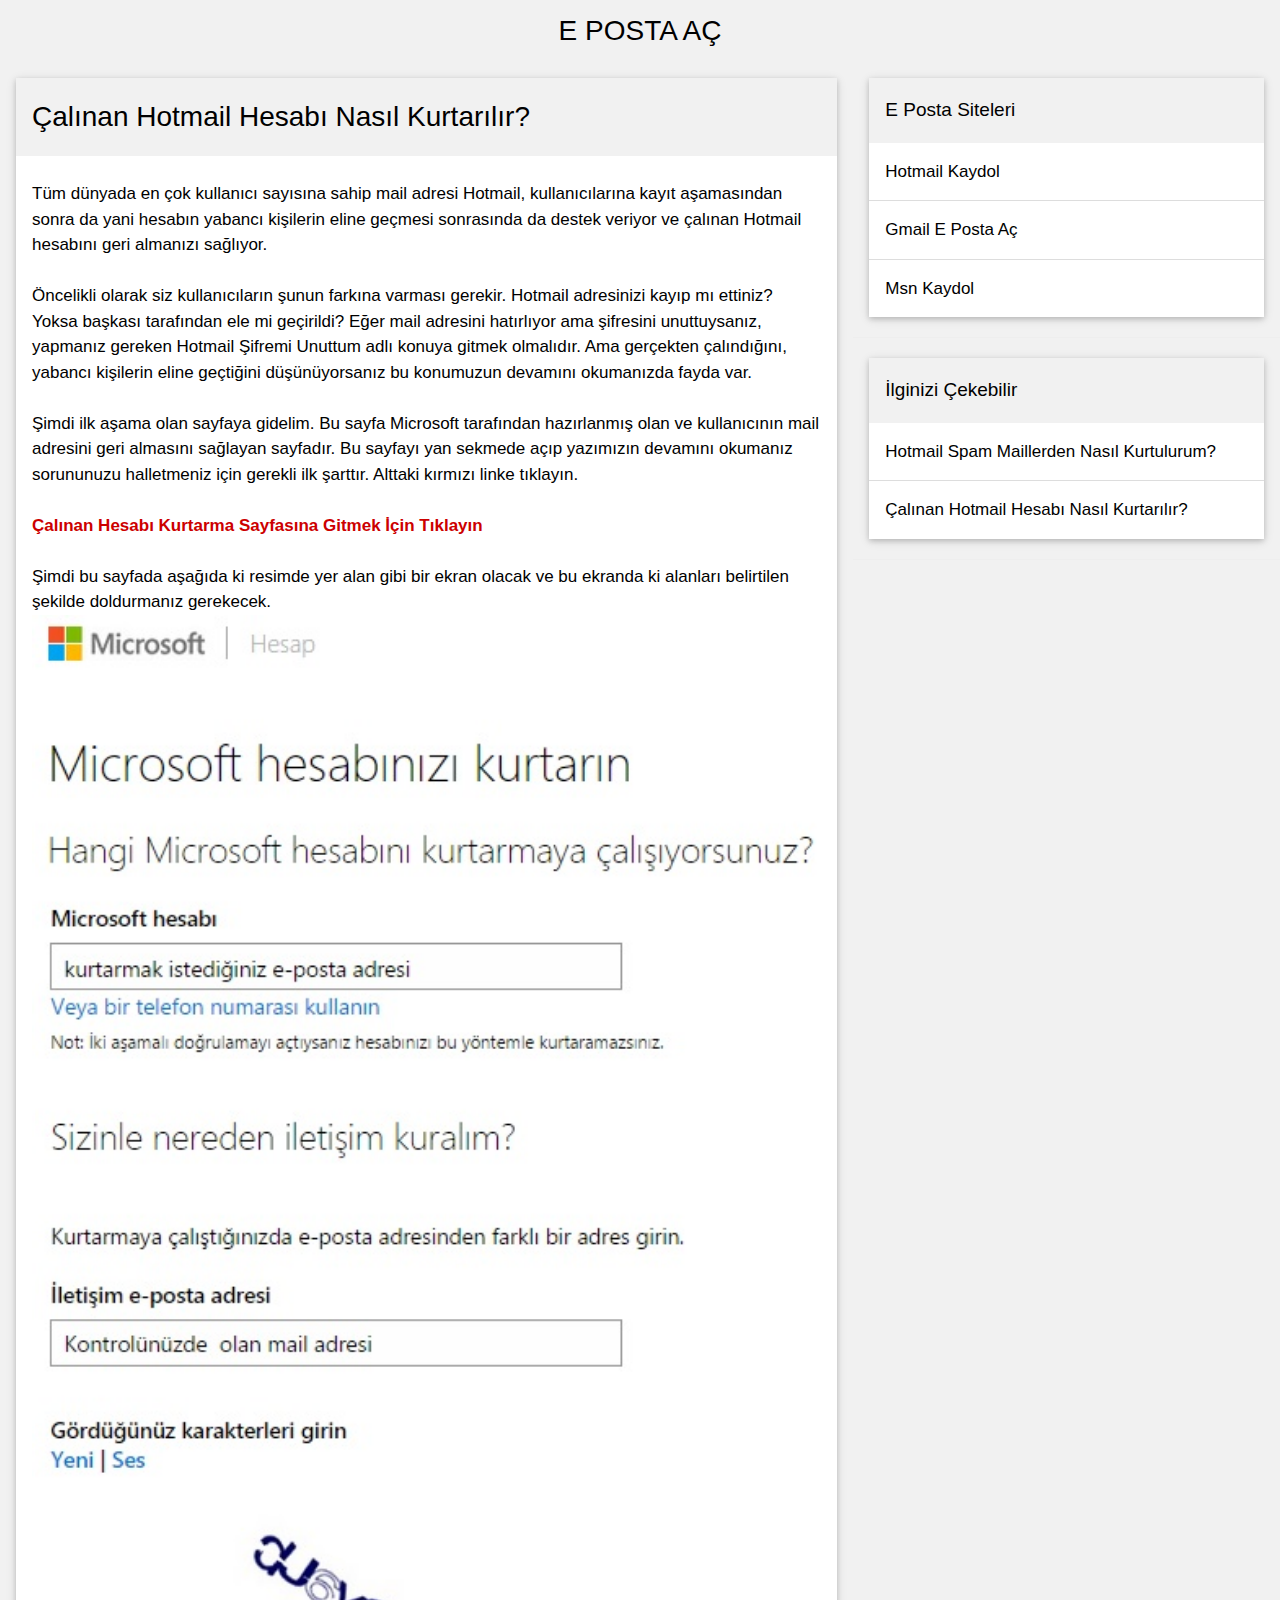
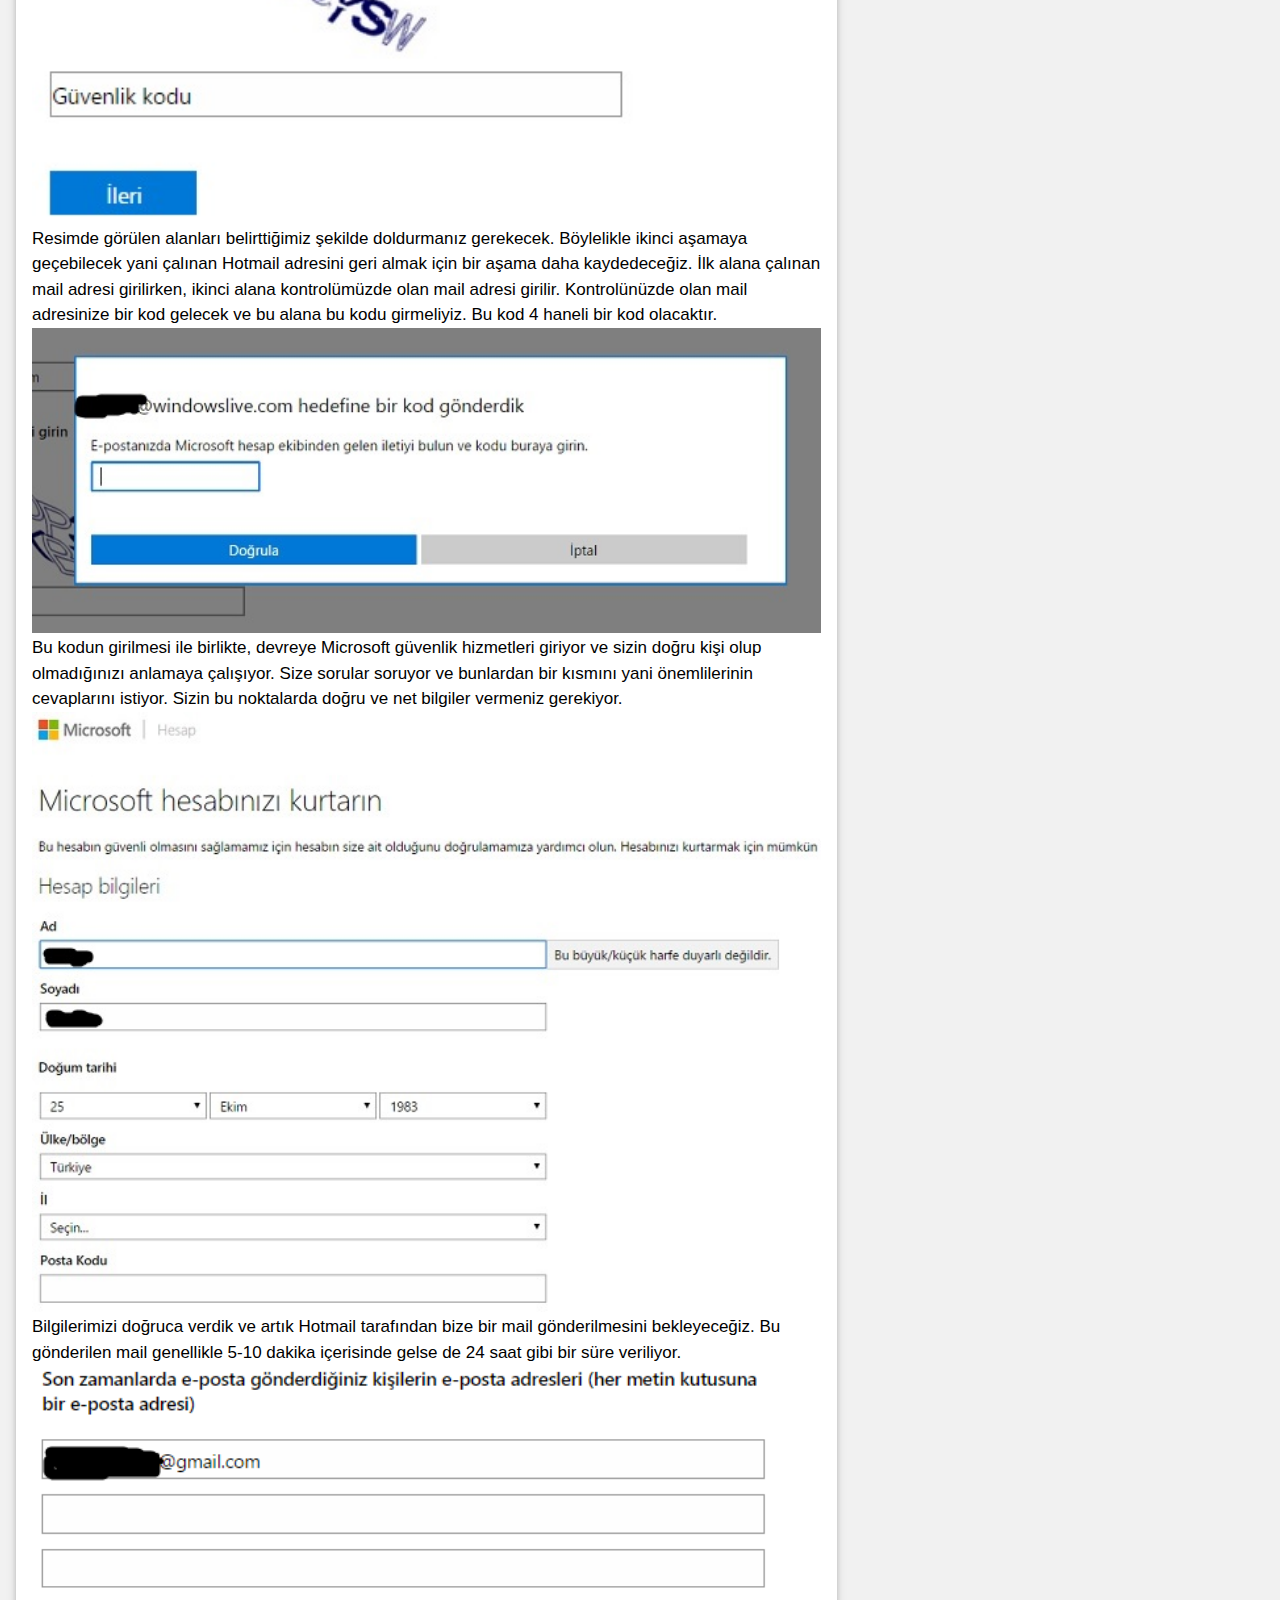
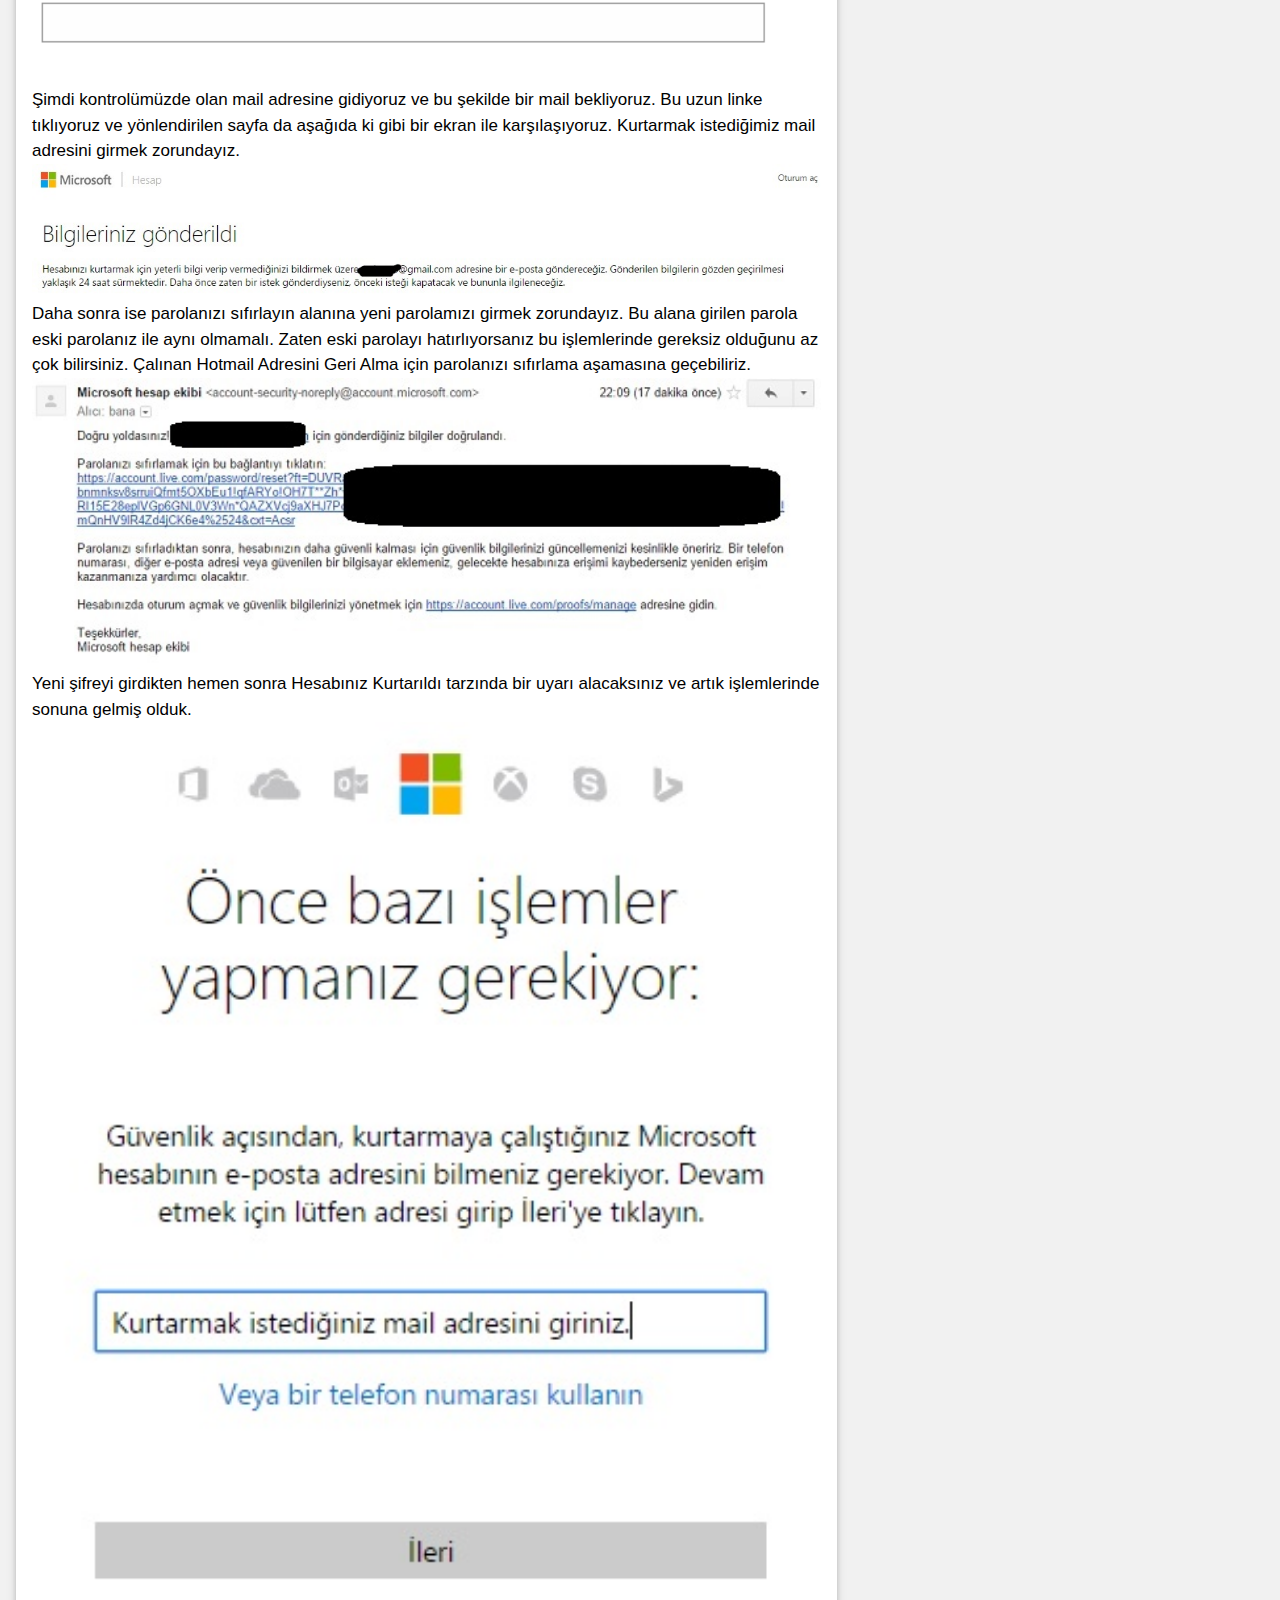
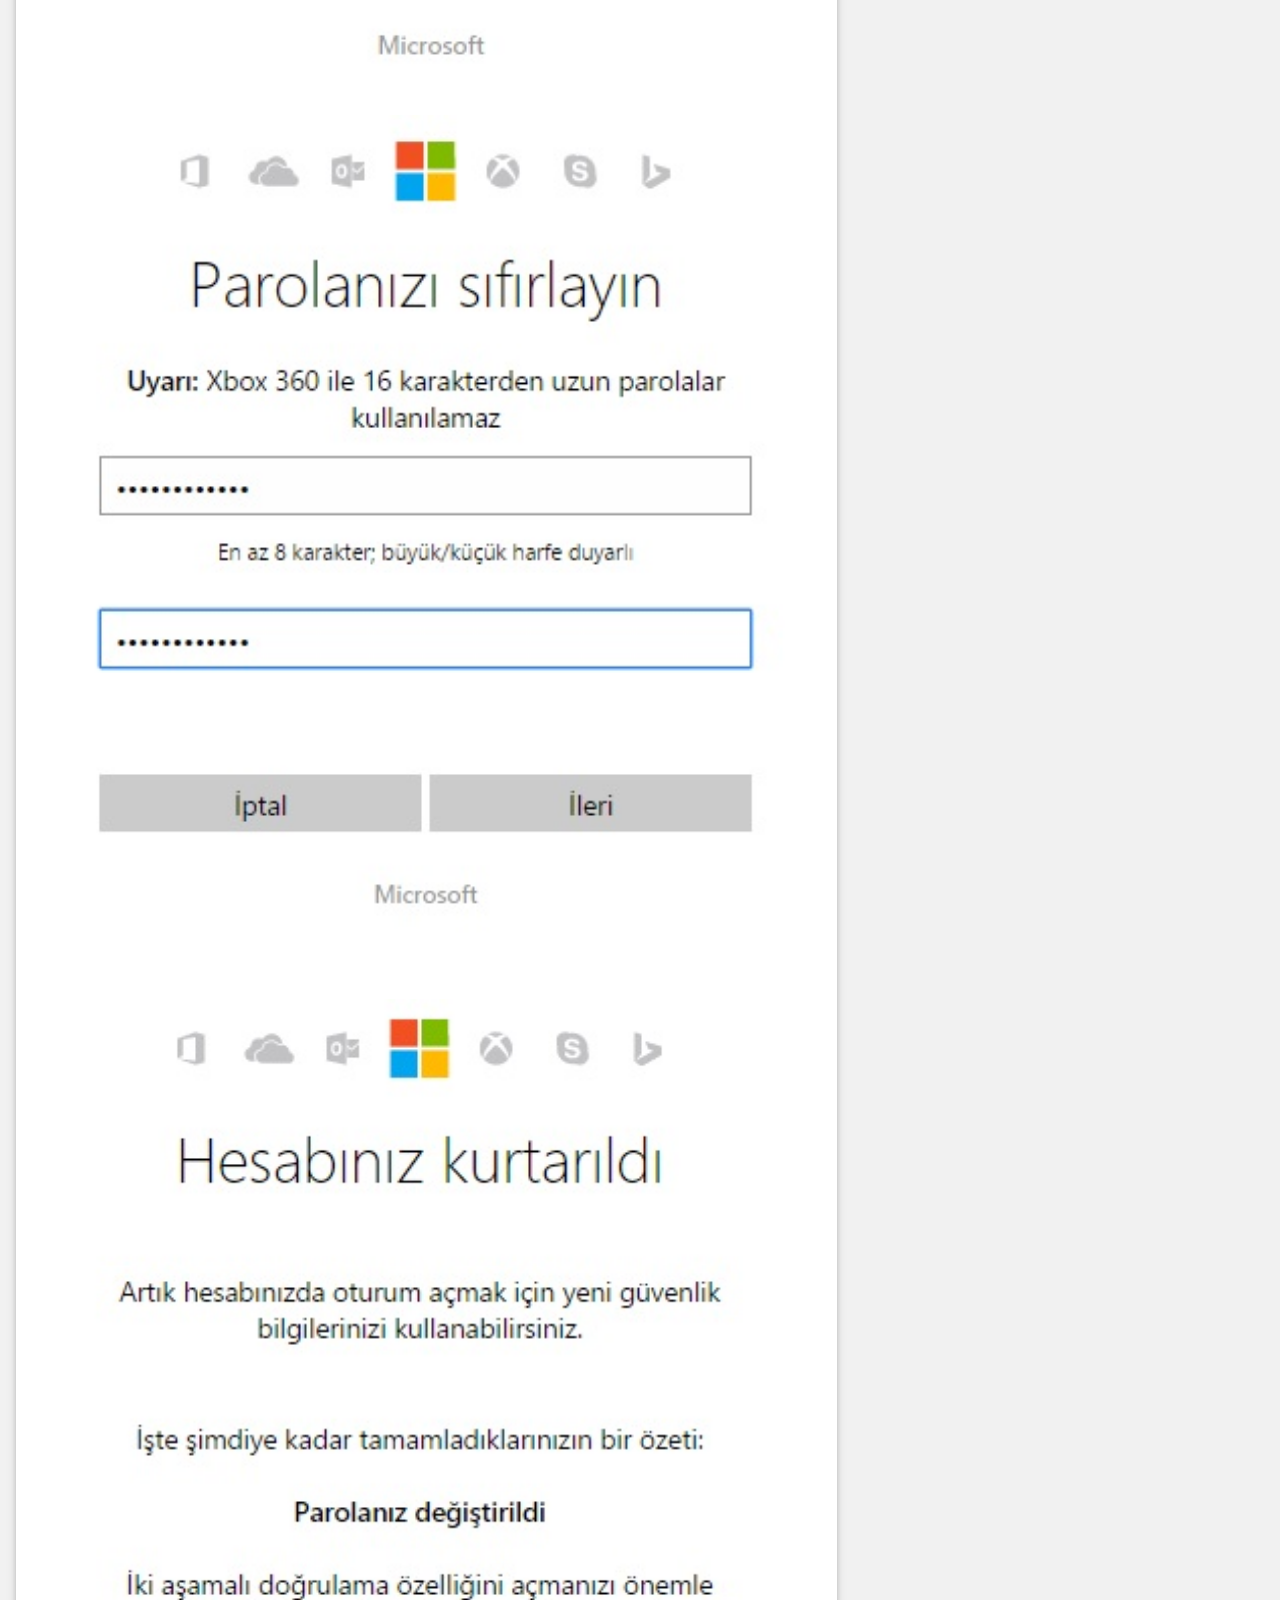
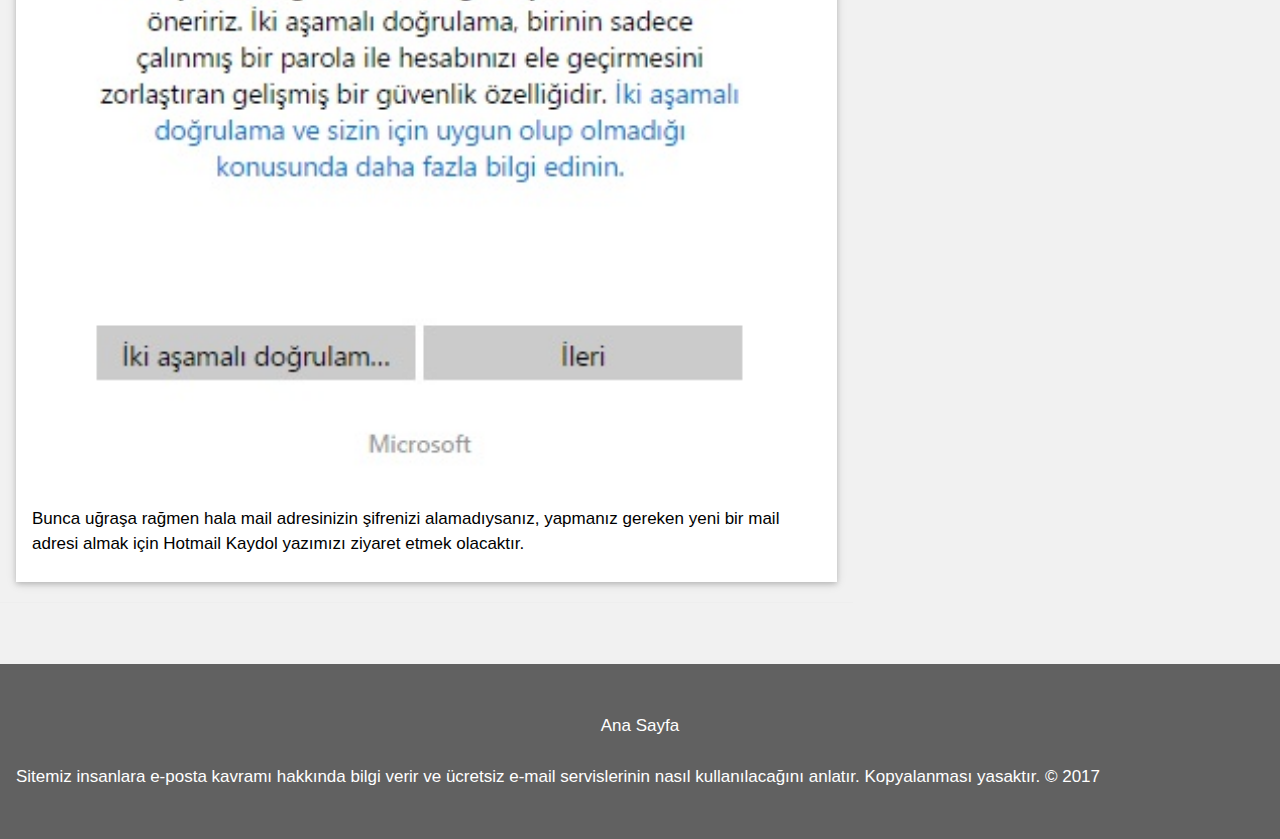
==== calinan-hotmail-hesabini-kurtarma.html @ 999c4aea "Update calinan-hotmail-hesabini-kurtarma.html" ====
﻿<!DOCTYPE html>
<html>
<title>Çalınan Hotmail Hesabı Nasıl Kurtarılır?</title>
<meta charset="UTF-8">
<meta name="viewport" content="width=device-width, initial-scale=1">
<link rel="Shortcut Icon" href="favicon.png" type="image/x-icon">
<meta http-equiv="content-language" content="TR" />
<meta name="description" content="Resimli anlatımla çalınan hotmail-outlook hesabınızı nasıl kurtarabileceğinizi anlattık.">
<style>
html{box-sizing:border-box}*,*:before,*:after{box-sizing:inherit}
html{-ms-text-size-adjust:100%;-webkit-text-size-adjust:100%}body{margin:0}
article,aside,details,figcaption,figure,footer,header,main,menu,nav,section,summary{display:block}
audio,canvas,progress,video{display:inline-block}progress{vertical-align:baseline}
audio:not([controls]){display:none;height:0}[hidden],template{display:none}
a{background-color:transparent;text-decoration:none;!important}
a:active,a:hover{outline-width:0}abbr[title]{border-bottom:none;}
dfn{font-style:italic}mark{background:#ff0;color:#000}
small{font-size:80%}sub,sup{font-size:75%;line-height:0;position:relative;vertical-align:baseline}
sub{bottom:-0.25em}sup{top:-0.5em}figure{margin:1em 40px}img{border-style:none}svg:not(:root){overflow:hidden}
code,kbd,pre,samp{font-family:monospace,monospace;font-size:1em}hr{box-sizing:content-box;height:0;overflow:visible}
button,input,select,textarea{font:inherit;margin:0}optgroup{font-weight:bold}
button,input{overflow:visible}button,select{text-transform:none}
button,html [type=button],[type=reset],[type=submit]{-webkit-appearance:button}
button::-moz-focus-inner, [type=button]::-moz-focus-inner, [type=reset]::-moz-focus-inner, [type=submit]::-moz-focus-inner{border-style:none;padding:0}
button:-moz-focusring, [type=button]:-moz-focusring, [type=reset]:-moz-focusring, [type=submit]:-moz-focusring{outline:1px dotted ButtonText}
fieldset{border:1px solid #c0c0c0;margin:0 2px;padding:.35em .625em .75em}
legend{color:inherit;display:table;max-width:100%;padding:0;white-space:normal}textarea{overflow:auto}
[type=checkbox],[type=radio]{padding:0}
[type=number]::-webkit-inner-spin-button,[type=number]::-webkit-outer-spin-button{height:auto}
[type=search]{-webkit-appearance:textfield;outline-offset:-2px}
[type=search]::-webkit-search-cancel-button,[type=search]::-webkit-search-decoration{-webkit-appearance:none}
::-webkit-input-placeholder{color:inherit;opacity:0.54}
::-webkit-file-upload-button{-webkit-appearance:button;font:inherit}
/* End extract */
html,body{font-family:Verdana,sans-serif;font-size:17px;line-height:1.5}html{overflow-x:hidden}
h1{font-size:28px}h2{font-size:23px}h3{font-size:21px}h4{font-size:19px}h5{font-size:18px}h6{font-size:16px}.w3-serif{font-family:serif}
h1,h2,h3,h4,h5,h6{font-weight:200;margin:10px 0}.w3-wide{letter-spacing:4px}
hr{border:0;border-top:1px solid #eee;margin:20px 0}
.w3-image{max-width:100%;height:auto}img{margin-bottom:-5px}a{color:inherit}
.w3-table,.w3-table-all{border-collapse:collapse;border-spacing:0;width:100%;display:table}.w3-table-all{border:1px solid #ccc}
.w3-bordered tr,.w3-table-all tr{border-bottom:1px solid #ddd}.w3-striped tbody tr:nth-child(even){background-color:#f1f1f1}
.w3-table-all tr:nth-child(odd){background-color:#fff}.w3-table-all tr:nth-child(even){background-color:#f1f1f1}
.w3-hoverable tbody tr:hover,.w3-ul.w3-hoverable li:hover{background-color:#ccc}.w3-centered tr th,.w3-centered tr td{text-align:center}
.w3-table td,.w3-table th,.w3-table-all td,.w3-table-all th{padding:8px 8px;display:table-cell;text-align:left;vertical-align:top}
.w3-table th:first-child,.w3-table td:first-child,.w3-table-all th:first-child,.w3-table-all td:first-child{padding-left:16px}
.w3-btn,.w3-button{border:none;display:inline-block;outline:0;padding:8px 16px;vertical-align:middle;overflow:hidden;text-decoration:none;color:inherit;background-color:inherit;text-align:center;cursor:pointer;white-space:nowrap}
.w3-btn:hover{box-shadow:0 8px 16px 0 rgba(0,0,0,0.2),0 6px 20px 0 rgba(0,0,0,0.19)}
.w3-btn,.w3-button{-webkit-touch-callout:none;-webkit-user-select:none;-khtml-user-select:none;-moz-user-select:none;-ms-user-select:none;user-select:none}   
.w3-disabled,.w3-btn:disabled,.w3-button:disabled{cursor:not-allowed;opacity:0.3}.w3-disabled *,:disabled *{pointer-events:none}
.w3-btn.w3-disabled:hover,.w3-btn:disabled:hover{box-shadow:none}
.w3-badge,.w3-tag{background-color:#000;color:#fff;display:inline-block;padding-left:8px;padding-right:8px;text-align:center}.w3-badge{border-radius:50%}
.w3-ul{list-style-type:none;padding:0;margin:0}.w3-ul li{padding:8px 16px;border-bottom:1px solid #ddd}.w3-ul li:last-child{border-bottom:none}
.w3-tooltip,.w3-display-container{position:relative}.w3-tooltip .w3-text{display:none}.w3-tooltip:hover .w3-text{display:inline-block}
.w3-ripple:active{opacity:0.5}.w3-ripple{transition:opacity 0s}
.w3-input{padding:8px;display:block;border:none;border-bottom:1px solid #ccc;width:100%}
.w3-select{padding:9px 0;width:100%;border:none;border-bottom:1px solid #ccc}
.w3-dropdown-click,.w3-dropdown-hover{position:relative;display:inline-block;cursor:pointer}
.w3-dropdown-hover:hover .w3-dropdown-content{display:block;z-index:1}
.w3-dropdown-hover:first-child,.w3-dropdown-click:hover{background-color:#ccc;color:#000}
.w3-dropdown-hover:hover > .w3-button:first-child,.w3-dropdown-click:hover > .w3-button:first-child{background-color:#ccc;color:#000}
.w3-dropdown-content{cursor:auto;color:#000;background-color:#fff;display:none;position:absolute;min-width:160px;margin:0;padding:0}
.w3-check,.w3-radio{width:24px;height:24px;position:relative;top:6px}
.w3-sidebar{height:100%;width:200px;background-color:#fff;position:fixed!important;z-index:1;overflow:auto}
.w3-bar-block .w3-dropdown-hover,.w3-bar-block .w3-dropdown-click{width:100%}
.w3-bar-block .w3-dropdown-hover .w3-dropdown-content,.w3-bar-block .w3-dropdown-click .w3-dropdown-content{min-width:100%}
.w3-bar-block .w3-dropdown-hover .w3-button,.w3-bar-block .w3-dropdown-click .w3-button{width:100%;text-align:left;padding:8px 16px}
.w3-main,#main{transition:margin-left .4s}
.w3-modal{z-index:3;display:none;padding-top:100px;position:fixed;left:0;top:0;width:100%;height:100%;overflow:auto;background-color:rgb(0,0,0);background-color:rgba(0,0,0,0.4)}
.w3-modal-content{margin:auto;background-color:#fff;position:relative;padding:0;outline:0;width:600px}
.w3-bar{width:100%;overflow:hidden}.w3-center .w3-bar{display:inline-block;width:auto}
.w3-bar .w3-bar-item{padding:8px 16px;float:left;width:auto;border:none;outline:none;display:block}
.w3-bar .w3-dropdown-hover,.w3-bar .w3-dropdown-click{position:static;float:left}
.w3-bar .w3-button{white-space:normal}
.w3-bar-block .w3-bar-item{width:100%;display:block;padding:8px 16px;text-align:left;border:none;outline:none;white-space:normal;float:none}
.w3-bar-block.w3-center .w3-bar-item{text-align:center}.w3-block{display:block;width:100%}
.w3-responsive{overflow-x:auto}
.w3-container:after,.w3-container:before,.w3-panel:after,.w3-panel:before,.w3-row:after,.w3-row:before,.w3-row-padding:after,.w3-row-padding:before,
.w3-cell-row:before,.w3-cell-row:after,.w3-clear:after,.w3-clear:before,.w3-bar:before,.w3-bar:after{content:"";display:table;clear:both}
.w3-col,.w3-half,.w3-third,.w3-twothird,.w3-threequarter,.w3-quarter{float:left;width:100%}
.w3-col.s1{width:8.33333%}.w3-col.s2{width:16.66666%}.w3-col.s3{width:24.99999%}.w3-col.s4{width:33.33333%}
.w3-col.s5{width:41.66666%}.w3-col.s6{width:49.99999%}.w3-col.s7{width:58.33333%}.w3-col.s8{width:66.66666%}
.w3-col.s9{width:74.99999%}.w3-col.s10{width:83.33333%}.w3-col.s11{width:91.66666%}.w3-col.s12{width:99.99999%}
@media (min-width:601px){.w3-col.m1{width:8.33333%}.w3-col.m2{width:16.66666%}.w3-col.m3,.w3-quarter{width:24.99999%}.w3-col.m4,.w3-third{width:33.33333%}
.w3-col.m5{width:41.66666%}.w3-col.m6,.w3-half{width:49.99999%}.w3-col.m7{width:58.33333%}.w3-col.m8,.w3-twothird{width:66.66666%}
.w3-col.m9,.w3-threequarter{width:74.99999%}.w3-col.m10{width:83.33333%}.w3-col.m11{width:91.66666%}.w3-col.m12{width:99.99999%}}
@media (min-width:993px){.w3-col.l1{width:8.33333%}.w3-col.l2{width:16.66666%}.w3-col.l3{width:24.99999%}.w3-col.l4{width:33.33333%}
.w3-col.l5{width:41.66666%}.w3-col.l6{width:49.99999%}.w3-col.l7{width:58.33333%}.w3-col.l8{width:66.66666%}
.w3-col.l9{width:74.99999%}.w3-col.l10{width:83.33333%}.w3-col.l11{width:91.66666%}.w3-col.l12{width:99.99999%}}
.w3-content{max-width:980px;margin:auto}.w3-rest{overflow:hidden}
.w3-cell-row{display:table;width:100%}.w3-cell{display:table-cell}
.w3-cell-top{vertical-align:top}.w3-cell-middle{vertical-align:middle}.w3-cell-bottom{vertical-align:bottom}
.w3-hide{display:none!important}.w3-show-block,.w3-show{display:block!important}.w3-show-inline-block{display:inline-block!important}
@media (max-width:600px){.w3-modal-content{margin:0 10px;width:auto!important}.w3-modal{padding-top:30px}
.w3-dropdown-hover.w3-mobile .w3-dropdown-content,.w3-dropdown-click.w3-mobile .w3-dropdown-content{position:relative}	
.w3-hide-small{display:none!important}.w3-mobile{display:block;width:100%!important}.w3-bar-item.w3-mobile,.w3-dropdown-hover.w3-mobile,.w3-dropdown-click.w3-mobile{text-align:center}
.w3-dropdown-hover.w3-mobile,.w3-dropdown-hover.w3-mobile .w3-btn,.w3-dropdown-hover.w3-mobile .w3-button,.w3-dropdown-click.w3-mobile,.w3-dropdown-click.w3-mobile .w3-btn,.w3-dropdown-click.w3-mobile .w3-button{width:100%}}
@media (max-width:768px){.w3-modal-content{width:500px}.w3-modal{padding-top:50px}}
@media (min-width:993px){.w3-modal-content{width:900px}.w3-hide-large{display:none!important}.w3-sidebar.w3-collapse{display:block!important}}
@media (max-width:992px) and (min-width:601px){.w3-hide-medium{display:none!important}}
@media (max-width:992px){.w3-sidebar.w3-collapse{display:none}.w3-main{margin-left:0!important;margin-right:0!important}}
.w3-top,.w3-bottom{position:fixed;width:100%;z-index:1}.w3-top{top:0}.w3-bottom{bottom:0}
.w3-overlay{position:fixed;display:none;width:100%;height:100%;top:0;left:0;right:0;bottom:0;background-color:rgba(0,0,0,0.5);z-index:2}
.w3-display-topleft{position:absolute;left:0;top:0}.w3-display-topright{position:absolute;right:0;top:0}
.w3-display-bottomleft{position:absolute;left:0;bottom:0}.w3-display-bottomright{position:absolute;right:0;bottom:0}
.w3-display-middle{position:absolute;top:50%;left:50%;transform:translate(-50%,-50%);-ms-transform:translate(-50%,-50%)}
.w3-display-left{position:absolute;top:50%;left:0%;transform:translate(0%,-50%);-ms-transform:translate(-0%,-50%)}
.w3-display-right{position:absolute;top:50%;right:0%;transform:translate(0%,-50%);-ms-transform:translate(0%,-50%)}
.w3-display-topmiddle{position:absolute;left:50%;top:0;transform:translate(-50%,0%);-ms-transform:translate(-50%,0%)}
.w3-display-bottommiddle{position:absolute;left:50%;bottom:0;transform:translate(-50%,0%);-ms-transform:translate(-50%,0%)}
.w3-display-container:hover .w3-display-hover{display:block}.w3-display-container:hover span.w3-display-hover{display:inline-block}.w3-display-hover{display:none}
.w3-display-position{position:absolute}
.w3-circle{border-radius:50%}
.w3-round-small{border-radius:2px}.w3-round,.w3-round-medium{border-radius:4px}.w3-round-large{border-radius:8px}.w3-round-xlarge{border-radius:16px}.w3-round-xxlarge{border-radius:32px}
.w3-row-padding,.w3-row-padding>.w3-half,.w3-row-padding>.w3-third,.w3-row-padding>.w3-twothird,.w3-row-padding>.w3-threequarter,.w3-row-padding>.w3-quarter,.w3-row-padding>.w3-col{padding:0 8px}
.w3-container,.w3-panel{padding:0.01em 16px}.w3-panel{margin-top:16px;margin-bottom:16px}
.w3-code,.w3-codespan{font-family:Consolas,"courier new";font-size:16px}
.w3-code{width:auto;background-color:#fff;padding:8px 12px;border-left:4px solid #4CAF50;word-wrap:break-word}
.w3-codespan{color:crimson;background-color:#f1f1f1;padding-left:4px;padding-right:4px;font-size:110%}
.w3-card,.w3-card-2{box-shadow:0 2px 5px 0 rgba(0,0,0,0.16),0 2px 10px 0 rgba(0,0,0,0.12)}
.w3-card-4,.w3-hover-shadow:hover{box-shadow:0 4px 10px 0 rgba(0,0,0,0.2),0 4px 20px 0 rgba(0,0,0,0.19)}
.w3-spin{animation:w3-spin 2s infinite linear}@keyframes w3-spin{0%{transform:rotate(0deg)}100%{transform:rotate(359deg)}}
.w3-animate-fading{animation:fading 10s infinite}@keyframes fading{0%{opacity:0}50%{opacity:1}100%{opacity:0}}
.w3-animate-opacity{animation:opac 0.8s}@keyframes opac{from{opacity:0} to{opacity:1}}
.w3-animate-top{position:relative;animation:animatetop 0.4s}@keyframes animatetop{from{top:-300px;opacity:0} to{top:0;opacity:1}}
.w3-animate-left{position:relative;animation:animateleft 0.4s}@keyframes animateleft{from{left:-300px;opacity:0} to{left:0;opacity:1}}
.w3-animate-right{position:relative;animation:animateright 0.4s}@keyframes animateright{from{right:-300px;opacity:0} to{right:0;opacity:1}}
.w3-animate-bottom{position:relative;animation:animatebottom 0.4s}@keyframes animatebottom{from{bottom:-300px;opacity:0} to{bottom:0;opacity:1}}
.w3-animate-zoom {animation:animatezoom 0.6s}@keyframes animatezoom{from{transform:scale(0)} to{transform:scale(1)}}
.w3-animate-input{transition:width 0.4s ease-in-out}.w3-animate-input:focus{width:100%!important}
.w3-opacity,.w3-hover-opacity:hover{opacity:0.60}.w3-opacity-off,.w3-hover-opacity-off:hover{opacity:1}
.w3-opacity-max{opacity:0.25}.w3-opacity-min{opacity:0.75}
.w3-greyscale-max,.w3-grayscale-max,.w3-hover-greyscale:hover,.w3-hover-grayscale:hover{filter:grayscale(100%)}
.w3-greyscale,.w3-grayscale{filter:grayscale(75%)}.w3-greyscale-min,.w3-grayscale-min{filter:grayscale(50%)}
.w3-sepia{filter:sepia(75%)}.w3-sepia-max,.w3-hover-sepia:hover{filter:sepia(100%)}.w3-sepia-min{filter:sepia(50%)}
.w3-tiny{font-size:10px!important}.w3-small{font-size:12px!important}.w3-medium{font-size:15px!important}.w3-large{font-size:22px!important}
.w3-xlarge{font-size:24px!important}.w3-xxlarge{font-size:36px!important}.w3-xxxlarge{font-size:48px!important}.w3-jumbo{font-size:64px!important}
.w3-left-align{text-align:left!important}.w3-right-align{text-align:right!important}.w3-justify{text-align:justify!important}.w3-center{text-align:center!important}
.w3-border-0{border:0!important}.w3-border{border:1px solid #ccc!important}
.w3-border-top{border-top:1px solid #ccc!important}.w3-border-bottom{border-bottom:1px solid #ccc!important}
.w3-border-left{border-left:1px solid #ccc!important}.w3-border-right{border-right:1px solid #ccc!important}
.w3-topbar{border-top:6px solid #ccc!important}.w3-bottombar{border-bottom:6px solid #ccc!important}
.w3-leftbar{border-left:6px solid #ccc!important}.w3-rightbar{border-right:6px solid #ccc!important}
.w3-section,.w3-code{margin-top:16px!important;margin-bottom:16px!important}
.w3-margin{margin:16px!important}.w3-margin-top{margin-top:16px!important}.w3-margin-bottom{margin-bottom:16px!important}
.w3-margin-left{margin-left:16px!important}.w3-margin-right{margin-right:16px!important}
.w3-padding-small{padding:4px 8px!important}.w3-padding{padding:8px 16px!important}.w3-padding-large{padding:12px 24px!important}
.w3-padding-16{padding-top:16px!important;padding-bottom:16px!important}.w3-padding-24{padding-top:24px!important;padding-bottom:24px!important}
.w3-padding-32{padding-top:32px!important;padding-bottom:32px!important}.w3-padding-48{padding-top:48px!important;padding-bottom:48px!important}
.w3-padding-64{padding-top:64px!important;padding-bottom:64px!important}
.w3-left{float:left!important}.w3-right{float:right!important}
.w3-button:hover{color:#000!important;background-color:#ccc!important}
.w3-transparent,.w3-hover-none:hover{background-color:transparent!important}
.w3-hover-none:hover{box-shadow:none!important}
/* Colors */
.w3-amber,.w3-hover-amber:hover{color:#000!important;background-color:#ffc107!important}
.w3-aqua,.w3-hover-aqua:hover{color:#000!important;background-color:#00ffff!important}
.w3-blue,.w3-hover-blue:hover{color:#fff!important;background-color:#2196F3!important}
.w3-light-blue,.w3-hover-light-blue:hover{color:#000!important;background-color:#87CEEB!important}
.w3-brown,.w3-hover-brown:hover{color:#fff!important;background-color:#795548!important}
.w3-cyan,.w3-hover-cyan:hover{color:#000!important;background-color:#00bcd4!important}
.w3-blue-grey,.w3-hover-blue-grey:hover,.w3-blue-gray,.w3-hover-blue-gray:hover{color:#fff!important;background-color:#607d8b!important}
.w3-green,.w3-hover-green:hover{color:#fff!important;background-color:#4CAF50!important}
.w3-light-green,.w3-hover-light-green:hover{color:#000!important;background-color:#8bc34a!important}
.w3-indigo,.w3-hover-indigo:hover{color:#fff!important;background-color:#3f51b5!important}
.w3-khaki,.w3-hover-khaki:hover{color:#000!important;background-color:#f0e68c!important}
.w3-lime,.w3-hover-lime:hover{color:#000!important;background-color:#cddc39!important}
.w3-orange,.w3-hover-orange:hover{color:#000!important;background-color:#ff9800!important}
.w3-deep-orange,.w3-hover-deep-orange:hover{color:#fff!important;background-color:#ff5722!important}
.w3-pink,.w3-hover-pink:hover{color:#fff!important;background-color:#e91e63!important}
.w3-purple,.w3-hover-purple:hover{color:#fff!important;background-color:#9c27b0!important}
.w3-deep-purple,.w3-hover-deep-purple:hover{color:#fff!important;background-color:#673ab7!important}
.w3-red,.w3-hover-red:hover{color:#fff!important;background-color:#f44336!important}
.w3-sand,.w3-hover-sand:hover{color:#000!important;background-color:#fdf5e6!important}
.w3-teal,.w3-hover-teal:hover{color:#fff!important;background-color:#009688!important}
.w3-yellow,.w3-hover-yellow:hover{color:#000!important;background-color:#ffeb3b!important}
.w3-white,.w3-hover-white:hover{color:#000!important;background-color:#fff!important}
.w3-black,.w3-hover-black:hover{color:#fff!important;background-color:#000!important}
.w3-grey,.w3-hover-grey:hover,.w3-gray,.w3-hover-gray:hover{color:#000!important;background-color:#bbb!important}
.w3-light-grey,.w3-hover-light-grey:hover,.w3-light-gray,.w3-hover-light-gray:hover{color:#000!important;background-color:#f1f1f1!important}
.w3-dark-grey,.w3-hover-dark-grey:hover,.w3-dark-gray,.w3-hover-dark-gray:hover{color:#fff!important;background-color:#616161!important}
.w3-pale-red,.w3-hover-pale-red:hover{color:#000!important;background-color:#ffdddd!important}
.w3-pale-green,.w3-hover-pale-green:hover{color:#000!important;background-color:#ddffdd!important}
.w3-pale-yellow,.w3-hover-pale-yellow:hover{color:#000!important;background-color:#ffffcc!important}
.w3-pale-blue,.w3-hover-pale-blue:hover{color:#000!important;background-color:#ddffff!important}
.w3-text-red,.w3-hover-text-red:hover{color:#f44336!important}
.w3-text-green,.w3-hover-text-green:hover{color:#4CAF50!important}
.w3-text-blue,.w3-hover-text-blue:hover{color:#2196F3!important}
.w3-text-yellow,.w3-hover-text-yellow:hover{color:#ffeb3b!important}
.w3-text-white,.w3-hover-text-white:hover{color:#fff!important}
.w3-text-black,.w3-hover-text-black:hover{color:#000!important}
.w3-text-grey,.w3-hover-text-grey:hover,.w3-text-gray,.w3-hover-text-gray:hover{color:#757575!important}
.w3-text-amber{color:#ffc107!important}
.w3-text-aqua{color:#00ffff!important}
.w3-text-light-blue{color:#87CEEB!important}
.w3-text-brown{color:#795548!important}
.w3-text-cyan{color:#00bcd4!important}
.w3-text-blue-grey,.w3-text-blue-gray{color:#607d8b!important}
.w3-text-light-green{color:#8bc34a!important}
.w3-text-indigo{color:#3f51b5!important}
.w3-text-khaki{color:#b4aa50!important}
.w3-text-lime{color:#cddc39!important}
.w3-text-orange{color:#ff9800!important}
.w3-text-deep-orange{color:#ff5722!important}
.w3-text-pink{color:#e91e63!important}
.w3-text-purple{color:#9c27b0!important}
.w3-text-deep-purple{color:#673ab7!important}
.w3-text-sand{color:#fdf5e6!important}
.w3-text-teal{color:#009688!important}
.w3-text-light-grey,.w3-hover-text-light-grey:hover,.w3-text-light-gray,.w3-hover-text-light-gray:hover{color:#f1f1f1!important}
.w3-text-dark-grey,.w3-hover-text-dark-grey:hover,.w3-text-dark-gray,.w3-hover-text-dark-gray:hover{color:#3a3a3a!important}
.w3-border-red,.w3-hover-border-red:hover{border-color:#f44336!important}
.w3-border-green,.w3-hover-border-green:hover{border-color:#4CAF50!important}
.w3-border-blue,.w3-hover-border-blue:hover{border-color:#2196F3!important}
.w3-border-yellow,.w3-hover-border-yellow:hover{border-color:#ffeb3b!important}
.w3-border-white,.w3-hover-border-white:hover{border-color:#fff!important}
.w3-border-black,.w3-hover-border-black:hover{border-color:#000!important}
.w3-border-grey,.w3-hover-border-grey:hover,.w3-border-gray,.w3-hover-border-gray:hover{border-color:#bbb!important}
</style>

<body class="w3-light-grey">

<div class="w3-content" style="max-width:1400px">

<!-- Header -->
<header class="w3-container w3-center "> 
  <a href="/"><h1><b>E POSTA AÇ</b></h1></a>
</header>

<!-- Grid -->
<div class="w3-row">

<!-- Blog entries -->
<div class="w3-col l8 s12">

<!-- Posts -->
  <div class="w3-card-2  w3-margin">
       <div class="w3-container w3-padding">
      <h1>Çalınan Hotmail Hesabı Nasıl Kurtarılır?</h1>
    </div>
    <ul class="w3-ul w3-white">
      <li>
        <p>
Tüm dünyada en çok kullanıcı sayısına sahip mail adresi Hotmail, kullanıcılarına kayıt aşamasından sonra da yani hesabın yabancı kişilerin eline geçmesi sonrasında da destek veriyor ve çalınan Hotmail hesabını geri almanızı sağlıyor.<br /><br />Öncelikli olarak siz kullanıcıların şunun farkına varması gerekir. Hotmail adresinizi kayıp mı ettiniz? Yoksa başkası tarafından ele mi geçirildi? Eğer mail adresini hatırlıyor ama şifresini unuttuysanız, yapmanız gereken Hotmail Şifremi Unuttum adlı konuya gitmek olmalıdır. Ama gerçekten çalındığını, yabancı kişilerin eline geçtiğini düşünüyorsanız bu konumuzun devamını okumanızda fayda var.<br /><br />Şimdi ilk aşama olan sayfaya gidelim. Bu sayfa Microsoft tarafından hazırlanmış olan ve kullanıcının mail adresini geri almasını sağlayan sayfadır. Bu sayfayı yan sekmede açıp yazımızın devamını okumanız sorununuzu halletmeniz için gerekli ilk şarttır. Alttaki kırmızı linke tıklayın.
<br /><br />
<a href="https://account.live.com/acsr?mkt=tr-TR" rel="nofollow" target="_blank"><span style="color: #cc0000;"><b>Çalınan Hesabı Kurtarma Sayfasına Gitmek İçin Tıklayın</b></span></a>
<br /><br />
Şimdi bu sayfada aşağıda ki resimde yer alan gibi bir ekran olacak ve bu ekranda ki alanları belirtilen şekilde doldurmanız gerekecek.<br />  <img src="/hotmail-hesap-kurtarma.jpg" alt="Çalınan Hotmail Hesabı Nasıl Kurtarılır?" style="width:100%"><br />Resimde görülen alanları belirttiğimiz şekilde doldurmanız gerekecek. Böylelikle ikinci aşamaya geçebilecek yani çalınan Hotmail adresini geri almak için bir aşama daha kaydedeceğiz. İlk alana çalınan mail adresi girilirken, ikinci alana kontrolümüzde olan mail adresi girilir. Kontrolünüzde olan mail adresinize bir kod gelecek ve bu alana bu kodu girmeliyiz. Bu kod 4 haneli bir kod olacaktır.<br /><img src="/hotmail-hesap-kurtarma2.jpg" alt="Çalınan Hotmail Hesabı Nasıl Kurtarılır?" style="width:100%"><br />Bu kodun girilmesi ile birlikte, devreye Microsoft güvenlik hizmetleri giriyor ve sizin doğru kişi olup olmadığınızı anlamaya çalışıyor. Size sorular soruyor ve bunlardan bir kısmını yani önemlilerinin cevaplarını istiyor. Sizin bu noktalarda doğru ve net bilgiler vermeniz gerekiyor.<br /><img src="/hotmail-hesap-kurtarma3.jpg" alt="Çalınan Hotmail Hesabı Nasıl Kurtarılır?" style="width:100%"><br />Bilgilerimizi doğruca verdik ve artık Hotmail tarafından bize bir mail gönderilmesini bekleyeceğiz. Bu gönderilen mail genellikle 5-10 dakika içerisinde gelse de 24 saat gibi bir süre veriliyor.<br /><img src="/hotmail-hesap-kurtarma4.jpg" alt="Çalınan Hotmail Hesabı Nasıl Kurtarılır?" style="width:100%"><br />Şimdi kontrolümüzde olan mail adresine gidiyoruz ve bu şekilde bir mail bekliyoruz. Bu uzun linke tıklıyoruz ve yönlendirilen sayfa da aşağıda ki gibi bir ekran ile karşılaşıyoruz. Kurtarmak istediğimiz mail adresini girmek zorundayız.<br /><img src="/hotmail-hesap-kurtarma5.jpg" alt="Çalınan Hotmail Hesabı Nasıl Kurtarılır?" style="width:100%"><br />Daha sonra ise parolanızı sıfırlayın alanına yeni parolamızı girmek zorundayız. Bu alana girilen parola eski parolanız ile aynı olmamalı. Zaten eski parolayı hatırlıyorsanız bu işlemlerinde gereksiz olduğunu az çok bilirsiniz. Çalınan Hotmail Adresini Geri Alma için parolanızı sıfırlama aşamasına geçebiliriz.<br /><img src="/hotmail-hesap-kurtarma6.jpg" alt="Çalınan Hotmail Hesabı Nasıl Kurtarılır?" style="width:100%"><br />Yeni şifreyi girdikten hemen sonra Hesabınız Kurtarıldı tarzında bir uyarı alacaksınız ve artık işlemlerinde sonuna gelmiş olduk.<br /><img src="/hotmail-hesap-kurtarma7.jpg" alt="Çalınan Hotmail Hesabı Nasıl Kurtarılır?" style="width:100%"><img src="/hotmail-hesap-kurtarma8.jpg" alt="Çalınan Hotmail Hesabı Nasıl Kurtarılır?" style="width:100%"><img src="/hotmail-hesap-kurtarma9.jpg" alt="Çalınan Hotmail Hesabı Nasıl Kurtarılır?" style="width:100%"><br />Bunca uğraşa rağmen hala mail adresinizin şifrenizi alamadıysanız, yapmanız gereken yeni bir mail adresi almak için <a href="http://www.epostaac.club/hotmail-kaydol.html">Hotmail Kaydol</a> yazımızı ziyaret etmek olacaktır.
          </p>
      </li>
    </ul>
  </div>
  <hr> 


</div>

<!-- Introduction menu -->
<div class="w3-col l4">

 <!-- Posts -->
  <div class="w3-card-2 w3-margin">
    <div class="w3-container w3-padding">
      <h4>E Posta Siteleri</h4>
    </div>
    <ul class="w3-ul w3-hoverable w3-white">
       <li class="w3-padding-16">
       <span><a href="http://www.epostaac.club/hotmail-kaydol.html">Hotmail Kaydol</a></span>
      </li>
       <li class="w3-padding-16">
       <span><a href="http://www.epostaac.club/gmail-e-posta-ac.html">Gmail E Posta Aç</a></span>
      </li>
  <li class="w3-padding-16">
       <span><a href="http://www.epostaac.club/msn-kaydol.html">Msn Kaydol</a></span>
      </li>
    </ul>
  </div>
  <hr>   

  <!-- Posts -->
  <div class="w3-card-2 w3-margin">
    <div class="w3-container w3-padding">
      <h4>İlginizi Çekebilir</h4>
    </div>
    <ul class="w3-ul w3-hoverable w3-white">
       <li class="w3-padding-16">
       <span><a href="http://www.epostaac.club/hotmail-msn-spam-maillerden-kurtulma.html">Hotmail Spam Maillerden Nasıl Kurtulurum?</a></span>
 </li>
       <li class="w3-padding-16">
       <span><a href="http://www.epostaac.club/calinan-hotmail-hesabini-kurtarma.html">Çalınan Hotmail Hesabı Nasıl Kurtarılır?</a></span>
 </li>
    </ul>
  </div>
  <hr> 
 
 
<!-- END Introduction Menu -->
</div>

<!-- END GRID -->
</div><br>

<!-- END w3-content -->
</div>

<!-- Footer -->
<footer class="w3-container w3-dark-grey w3-padding-32 w3-margin-top">
   <p>
<center><a href="/">Ana Sayfa</a></center>
<br>
Sitemiz insanlara e-posta kavramı hakkında bilgi verir ve ücretsiz e-mail servislerinin nasıl kullanılacağını anlatır. Kopyalanması yasaktır. © 2017</p>
</footer>

</body>
</html>
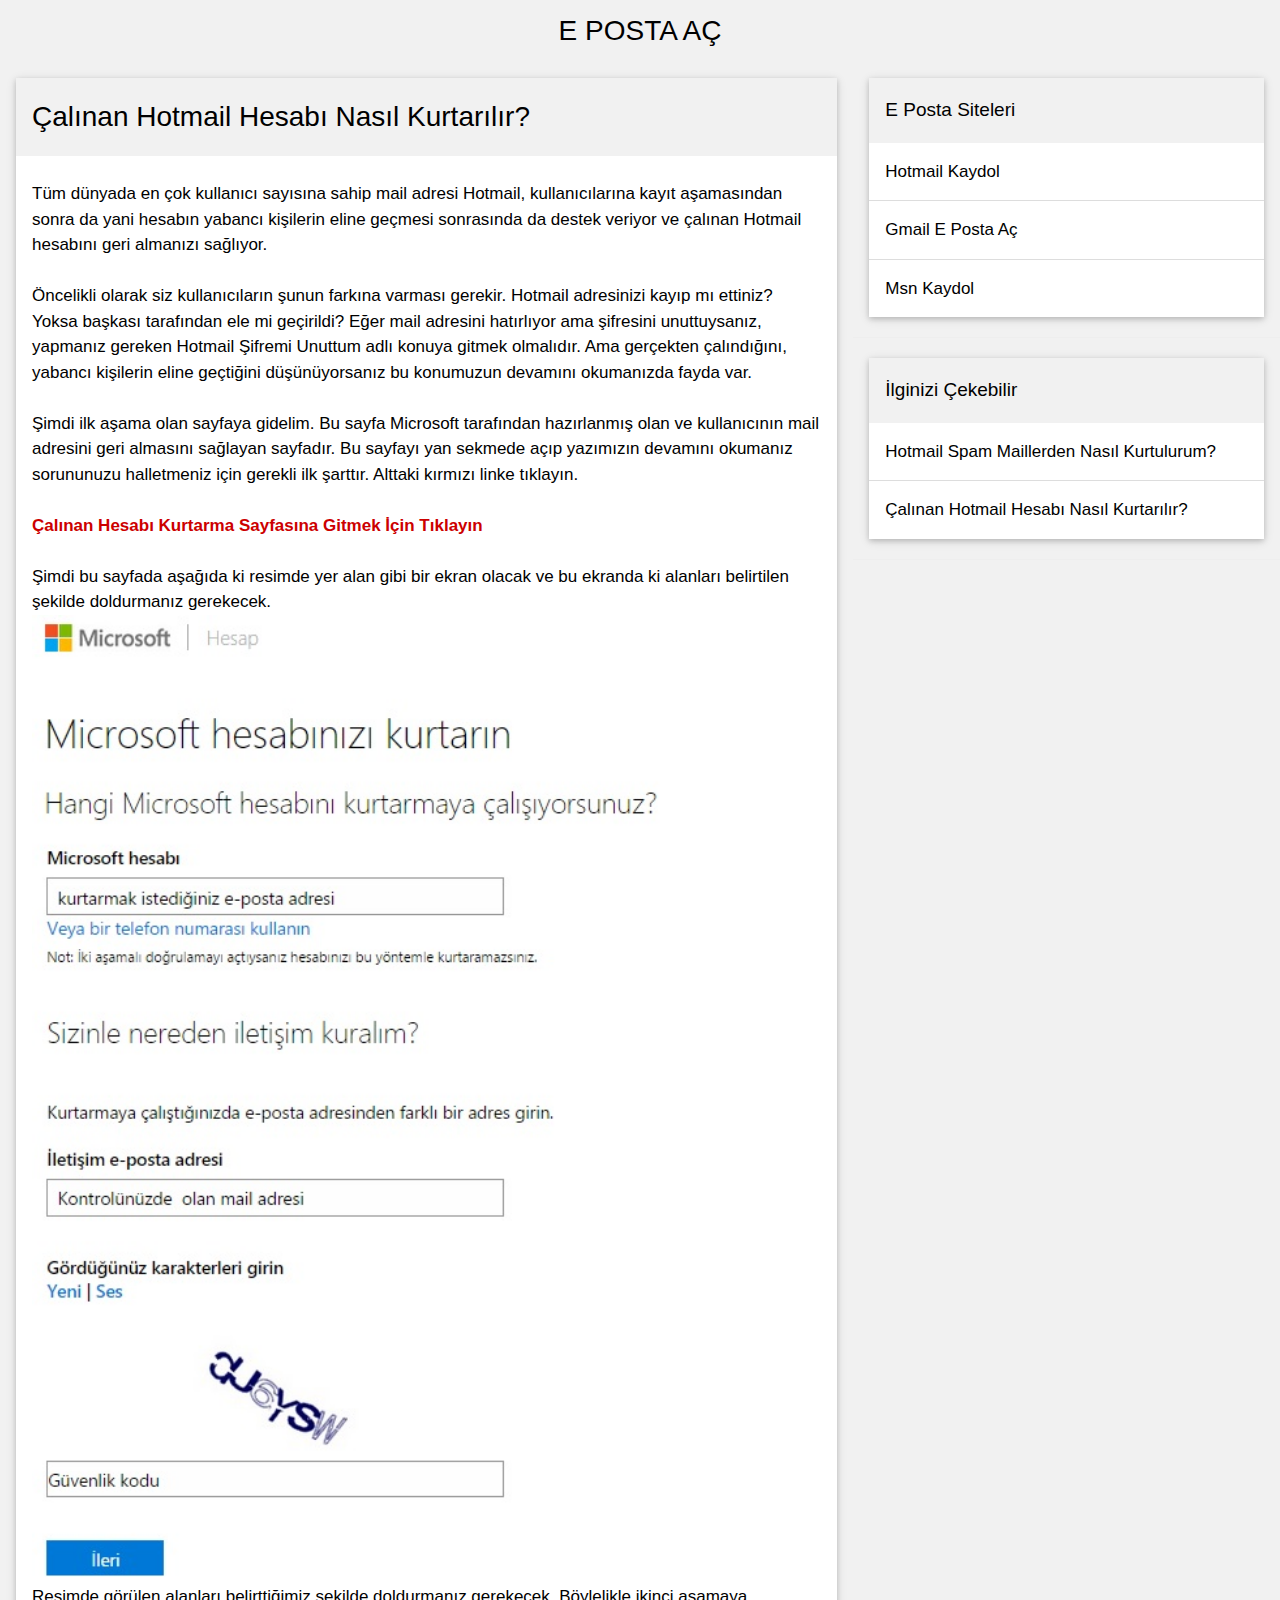
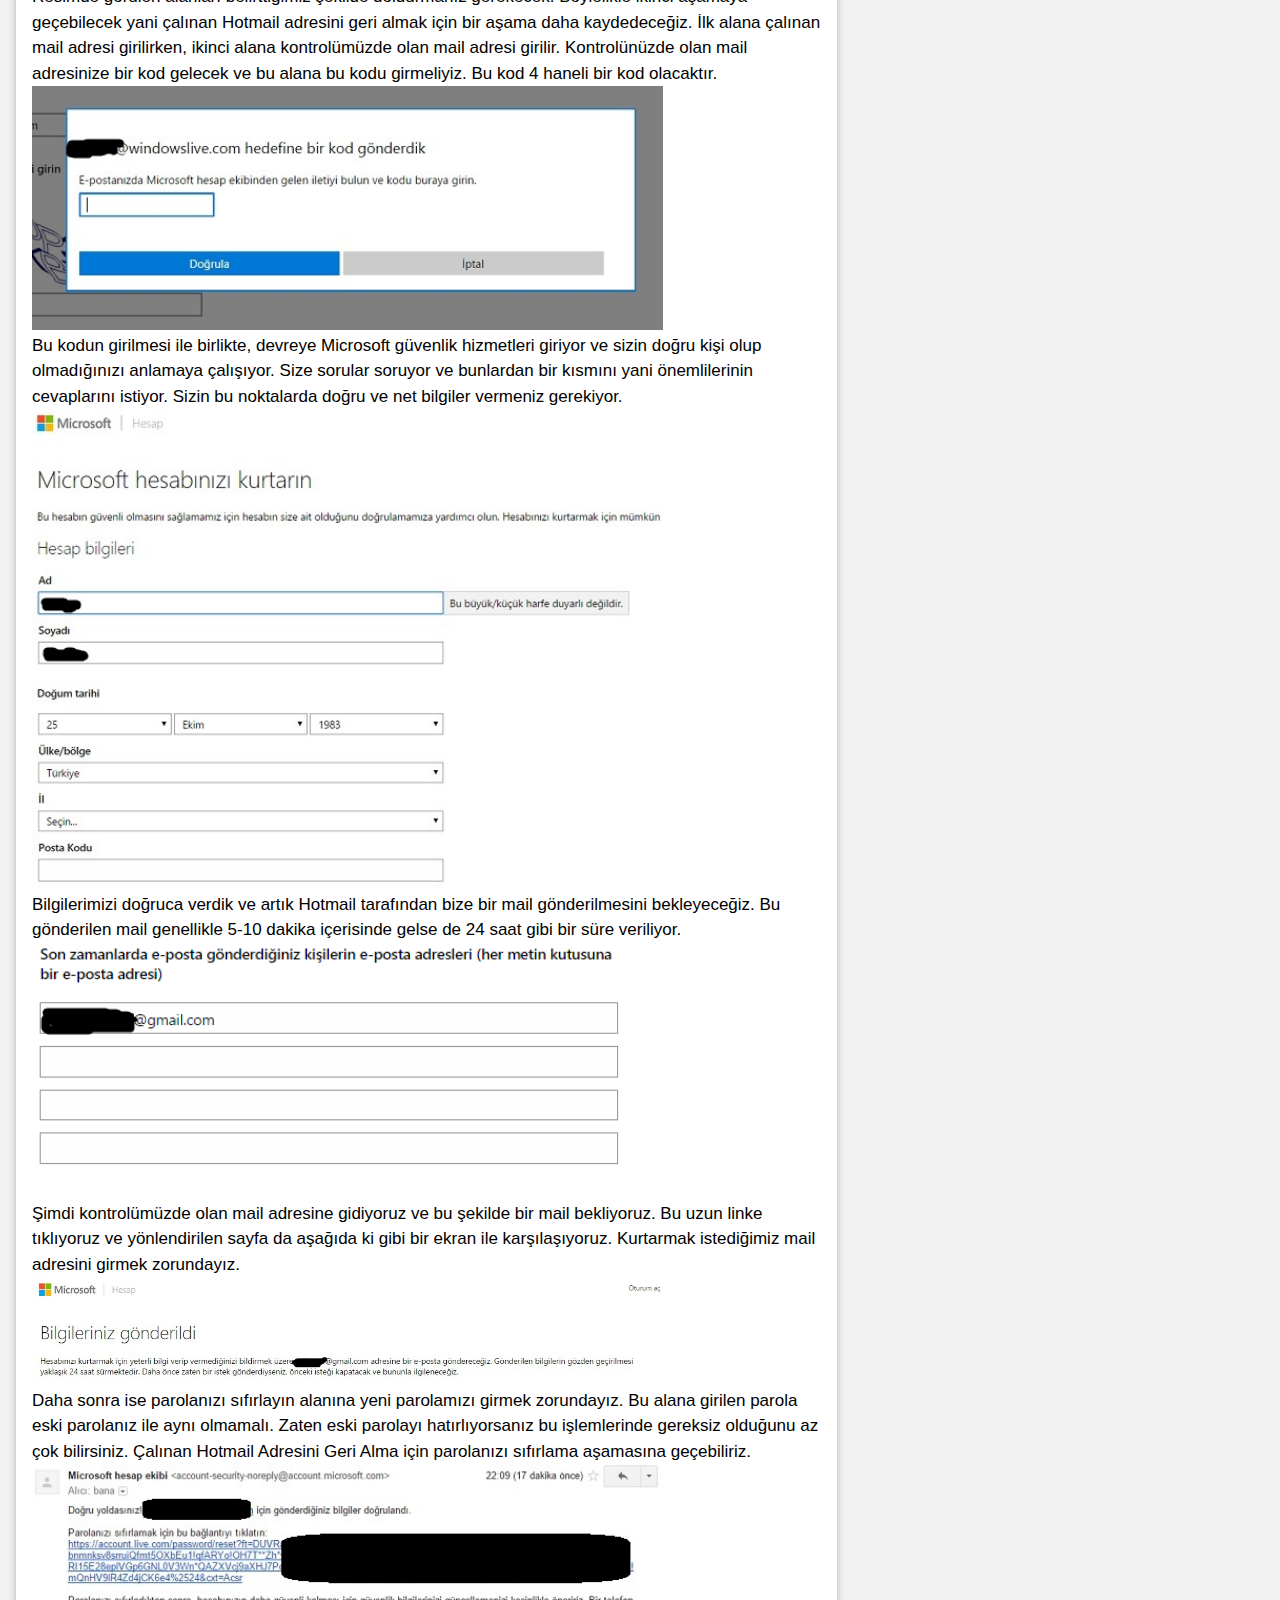
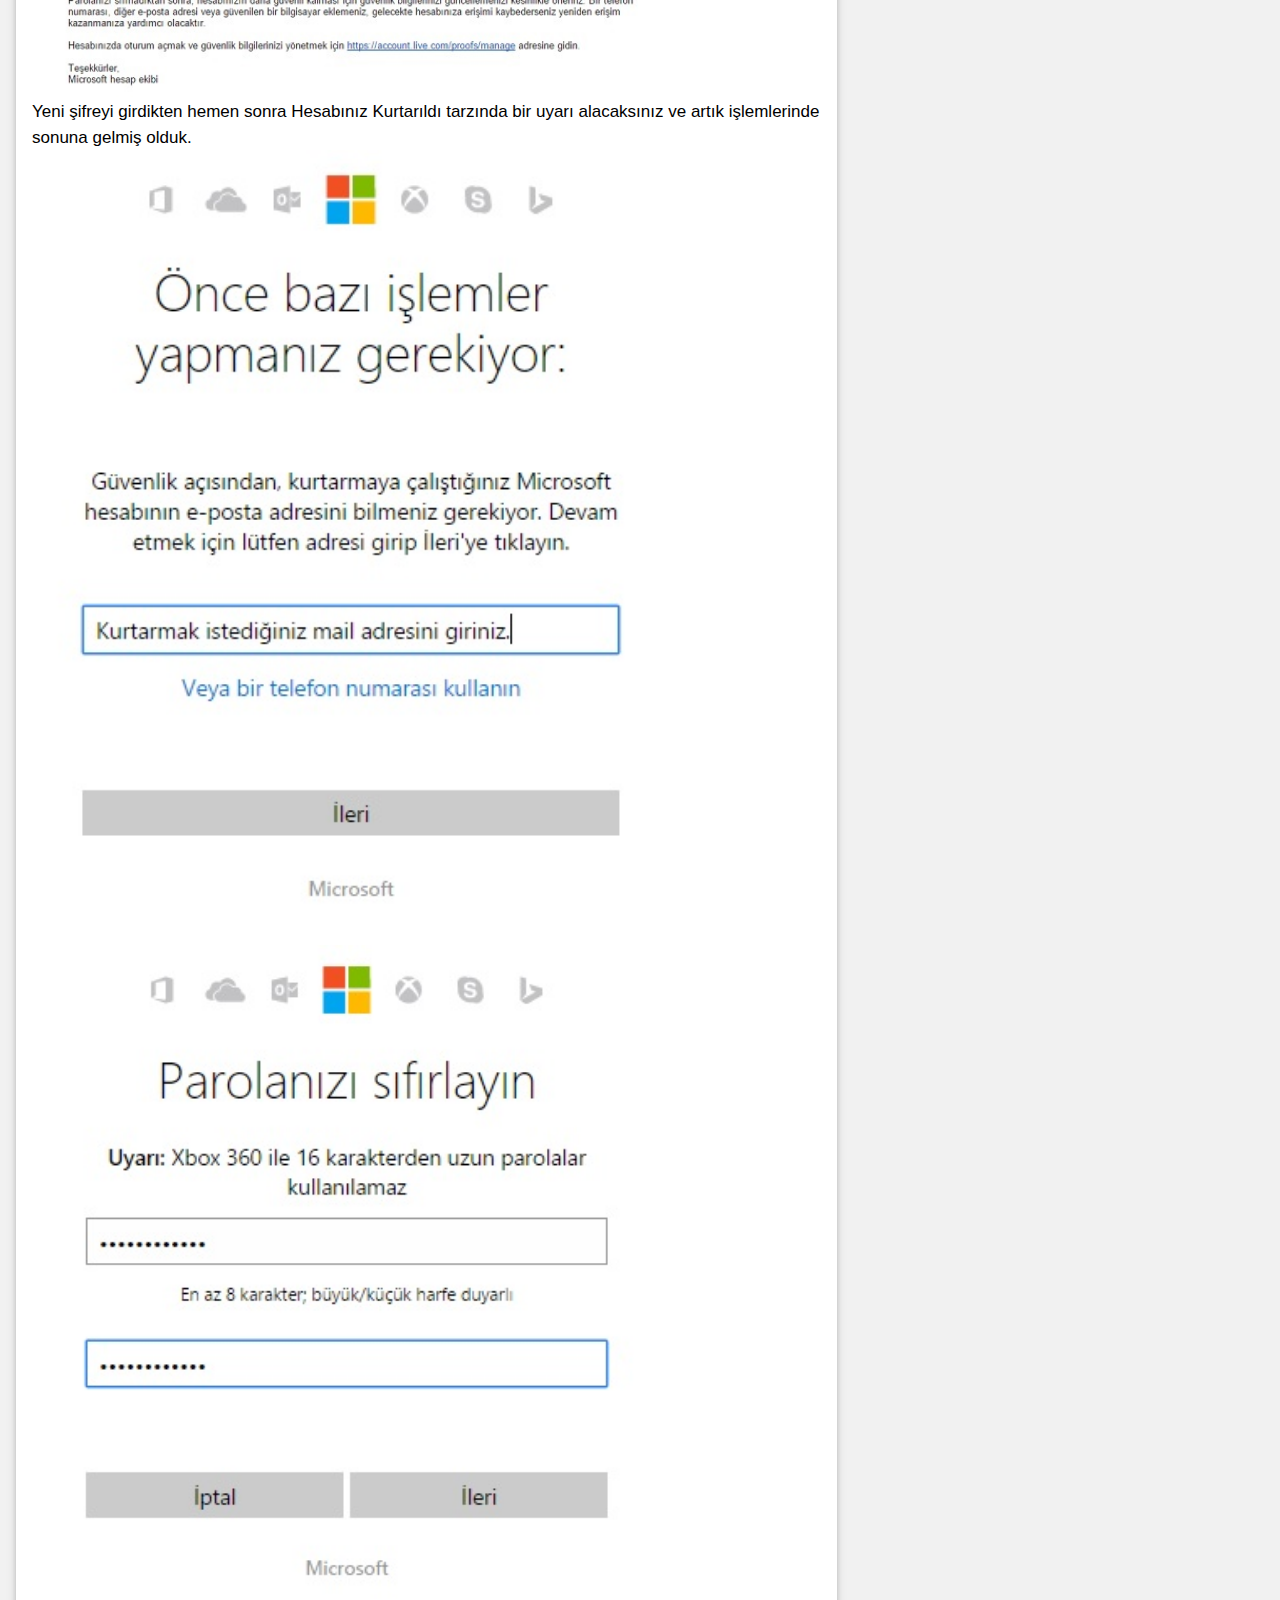
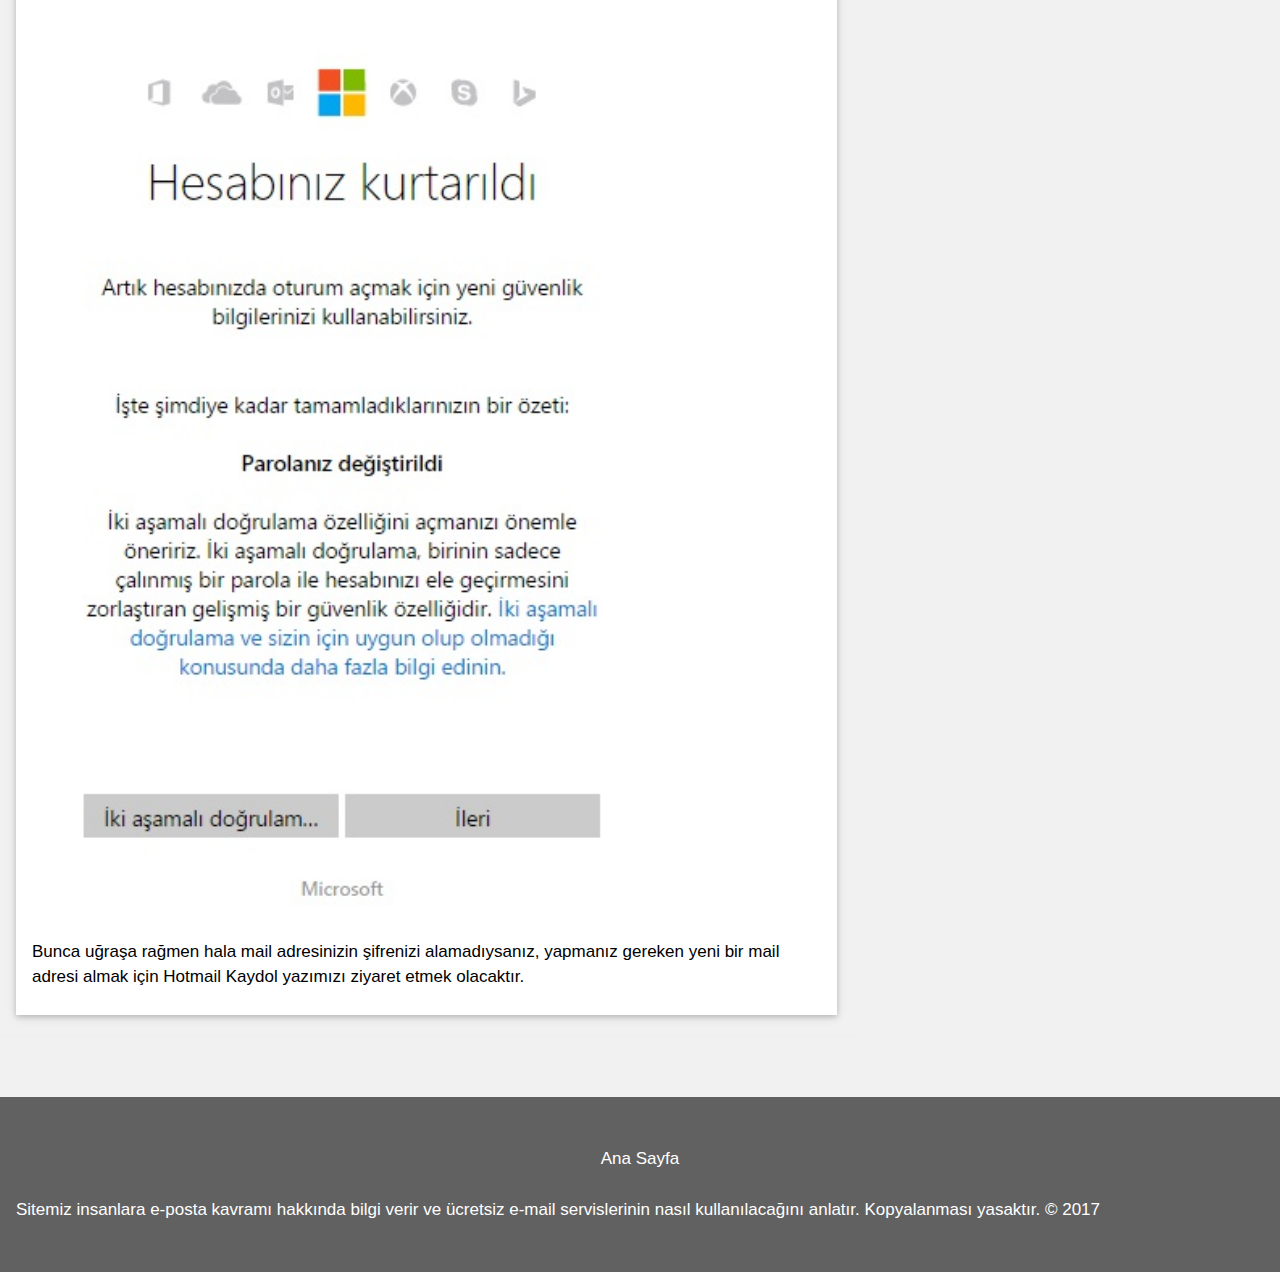
==== commit d8481e44: "Update calinan-hotmail-hesabini-kurtarma.html" ====
--- a/calinan-hotmail-hesabini-kurtarma.html
+++ b/calinan-hotmail-hesabini-kurtarma.html
@@ -244,7 +244,7 @@
 <br /><br />
 <a href="https://account.live.com/acsr?mkt=tr-TR" rel="nofollow" target="_blank"><span style="color: #cc0000;"><b>Çalınan Hesabı Kurtarma Sayfasına Gitmek İçin Tıklayın</b></span></a>
 <br /><br />
-Şimdi bu sayfada aşağıda ki resimde yer alan gibi bir ekran olacak ve bu ekranda ki alanları belirtilen şekilde doldurmanız gerekecek.<br />  <img src="/hotmail-hesap-kurtarma.jpg" alt="Çalınan Hotmail Hesabı Nasıl Kurtarılır?" style="width:100%"><br />Resimde görülen alanları belirttiğimiz şekilde doldurmanız gerekecek. Böylelikle ikinci aşamaya geçebilecek yani çalınan Hotmail adresini geri almak için bir aşama daha kaydedeceğiz. İlk alana çalınan mail adresi girilirken, ikinci alana kontrolümüzde olan mail adresi girilir. Kontrolünüzde olan mail adresinize bir kod gelecek ve bu alana bu kodu girmeliyiz. Bu kod 4 haneli bir kod olacaktır.<br /><img src="/hotmail-hesap-kurtarma2.jpg" alt="Çalınan Hotmail Hesabı Nasıl Kurtarılır?" style="width:100%"><br />Bu kodun girilmesi ile birlikte, devreye Microsoft güvenlik hizmetleri giriyor ve sizin doğru kişi olup olmadığınızı anlamaya çalışıyor. Size sorular soruyor ve bunlardan bir kısmını yani önemlilerinin cevaplarını istiyor. Sizin bu noktalarda doğru ve net bilgiler vermeniz gerekiyor.<br /><img src="/hotmail-hesap-kurtarma3.jpg" alt="Çalınan Hotmail Hesabı Nasıl Kurtarılır?" style="width:100%"><br />Bilgilerimizi doğruca verdik ve artık Hotmail tarafından bize bir mail gönderilmesini bekleyeceğiz. Bu gönderilen mail genellikle 5-10 dakika içerisinde gelse de 24 saat gibi bir süre veriliyor.<br /><img src="/hotmail-hesap-kurtarma4.jpg" alt="Çalınan Hotmail Hesabı Nasıl Kurtarılır?" style="width:100%"><br />Şimdi kontrolümüzde olan mail adresine gidiyoruz ve bu şekilde bir mail bekliyoruz. Bu uzun linke tıklıyoruz ve yönlendirilen sayfa da aşağıda ki gibi bir ekran ile karşılaşıyoruz. Kurtarmak istediğimiz mail adresini girmek zorundayız.<br /><img src="/hotmail-hesap-kurtarma5.jpg" alt="Çalınan Hotmail Hesabı Nasıl Kurtarılır?" style="width:100%"><br />Daha sonra ise parolanızı sıfırlayın alanına yeni parolamızı girmek zorundayız. Bu alana girilen parola eski parolanız ile aynı olmamalı. Zaten eski parolayı hatırlıyorsanız bu işlemlerinde gereksiz olduğunu az çok bilirsiniz. Çalınan Hotmail Adresini Geri Alma için parolanızı sıfırlama aşamasına geçebiliriz.<br /><img src="/hotmail-hesap-kurtarma6.jpg" alt="Çalınan Hotmail Hesabı Nasıl Kurtarılır?" style="width:100%"><br />Yeni şifreyi girdikten hemen sonra Hesabınız Kurtarıldı tarzında bir uyarı alacaksınız ve artık işlemlerinde sonuna gelmiş olduk.<br /><img src="/hotmail-hesap-kurtarma7.jpg" alt="Çalınan Hotmail Hesabı Nasıl Kurtarılır?" style="width:100%"><img src="/hotmail-hesap-kurtarma8.jpg" alt="Çalınan Hotmail Hesabı Nasıl Kurtarılır?" style="width:100%"><img src="/hotmail-hesap-kurtarma9.jpg" alt="Çalınan Hotmail Hesabı Nasıl Kurtarılır?" style="width:100%"><br />Bunca uğraşa rağmen hala mail adresinizin şifrenizi alamadıysanız, yapmanız gereken yeni bir mail adresi almak için <a href="http://www.epostaac.club/hotmail-kaydol.html">Hotmail Kaydol</a> yazımızı ziyaret etmek olacaktır.
+Şimdi bu sayfada aşağıda ki resimde yer alan gibi bir ekran olacak ve bu ekranda ki alanları belirtilen şekilde doldurmanız gerekecek.<br />  <img src="/hotmail-hesap-kurtarma.jpg" alt="Çalınan Hotmail Hesabı Nasıl Kurtarılır?" style="width:80%"><br />Resimde görülen alanları belirttiğimiz şekilde doldurmanız gerekecek. Böylelikle ikinci aşamaya geçebilecek yani çalınan Hotmail adresini geri almak için bir aşama daha kaydedeceğiz. İlk alana çalınan mail adresi girilirken, ikinci alana kontrolümüzde olan mail adresi girilir. Kontrolünüzde olan mail adresinize bir kod gelecek ve bu alana bu kodu girmeliyiz. Bu kod 4 haneli bir kod olacaktır.<br /><img src="/hotmail-hesap-kurtarma2.jpg" alt="Çalınan Hotmail Hesabı Nasıl Kurtarılır?" style="width:80%"><br />Bu kodun girilmesi ile birlikte, devreye Microsoft güvenlik hizmetleri giriyor ve sizin doğru kişi olup olmadığınızı anlamaya çalışıyor. Size sorular soruyor ve bunlardan bir kısmını yani önemlilerinin cevaplarını istiyor. Sizin bu noktalarda doğru ve net bilgiler vermeniz gerekiyor.<br /><img src="/hotmail-hesap-kurtarma3.jpg" alt="Çalınan Hotmail Hesabı Nasıl Kurtarılır?" style="width:80%"><br />Bilgilerimizi doğruca verdik ve artık Hotmail tarafından bize bir mail gönderilmesini bekleyeceğiz. Bu gönderilen mail genellikle 5-10 dakika içerisinde gelse de 24 saat gibi bir süre veriliyor.<br /><img src="/hotmail-hesap-kurtarma4.jpg" alt="Çalınan Hotmail Hesabı Nasıl Kurtarılır?" style="width:80%"><br />Şimdi kontrolümüzde olan mail adresine gidiyoruz ve bu şekilde bir mail bekliyoruz. Bu uzun linke tıklıyoruz ve yönlendirilen sayfa da aşağıda ki gibi bir ekran ile karşılaşıyoruz. Kurtarmak istediğimiz mail adresini girmek zorundayız.<br /><img src="/hotmail-hesap-kurtarma5.jpg" alt="Çalınan Hotmail Hesabı Nasıl Kurtarılır?" style="width:80%"><br />Daha sonra ise parolanızı sıfırlayın alanına yeni parolamızı girmek zorundayız. Bu alana girilen parola eski parolanız ile aynı olmamalı. Zaten eski parolayı hatırlıyorsanız bu işlemlerinde gereksiz olduğunu az çok bilirsiniz. Çalınan Hotmail Adresini Geri Alma için parolanızı sıfırlama aşamasına geçebiliriz.<br /><img src="/hotmail-hesap-kurtarma6.jpg" alt="Çalınan Hotmail Hesabı Nasıl Kurtarılır?" style="width:80%"><br />Yeni şifreyi girdikten hemen sonra Hesabınız Kurtarıldı tarzında bir uyarı alacaksınız ve artık işlemlerinde sonuna gelmiş olduk.<br /><img src="/hotmail-hesap-kurtarma7.jpg" alt="Çalınan Hotmail Hesabı Nasıl Kurtarılır?" style="width:80%"><img src="/hotmail-hesap-kurtarma8.jpg" alt="Çalınan Hotmail Hesabı Nasıl Kurtarılır?" style="width:80%"><img src="/hotmail-hesap-kurtarma9.jpg" alt="Çalınan Hotmail Hesabı Nasıl Kurtarılır?" style="width:80%"><br />Bunca uğraşa rağmen hala mail adresinizin şifrenizi alamadıysanız, yapmanız gereken yeni bir mail adresi almak için <a href="http://www.epostaac.club/hotmail-kaydol.html">Hotmail Kaydol</a> yazımızı ziyaret etmek olacaktır.
           </p>
       </li>
     </ul>
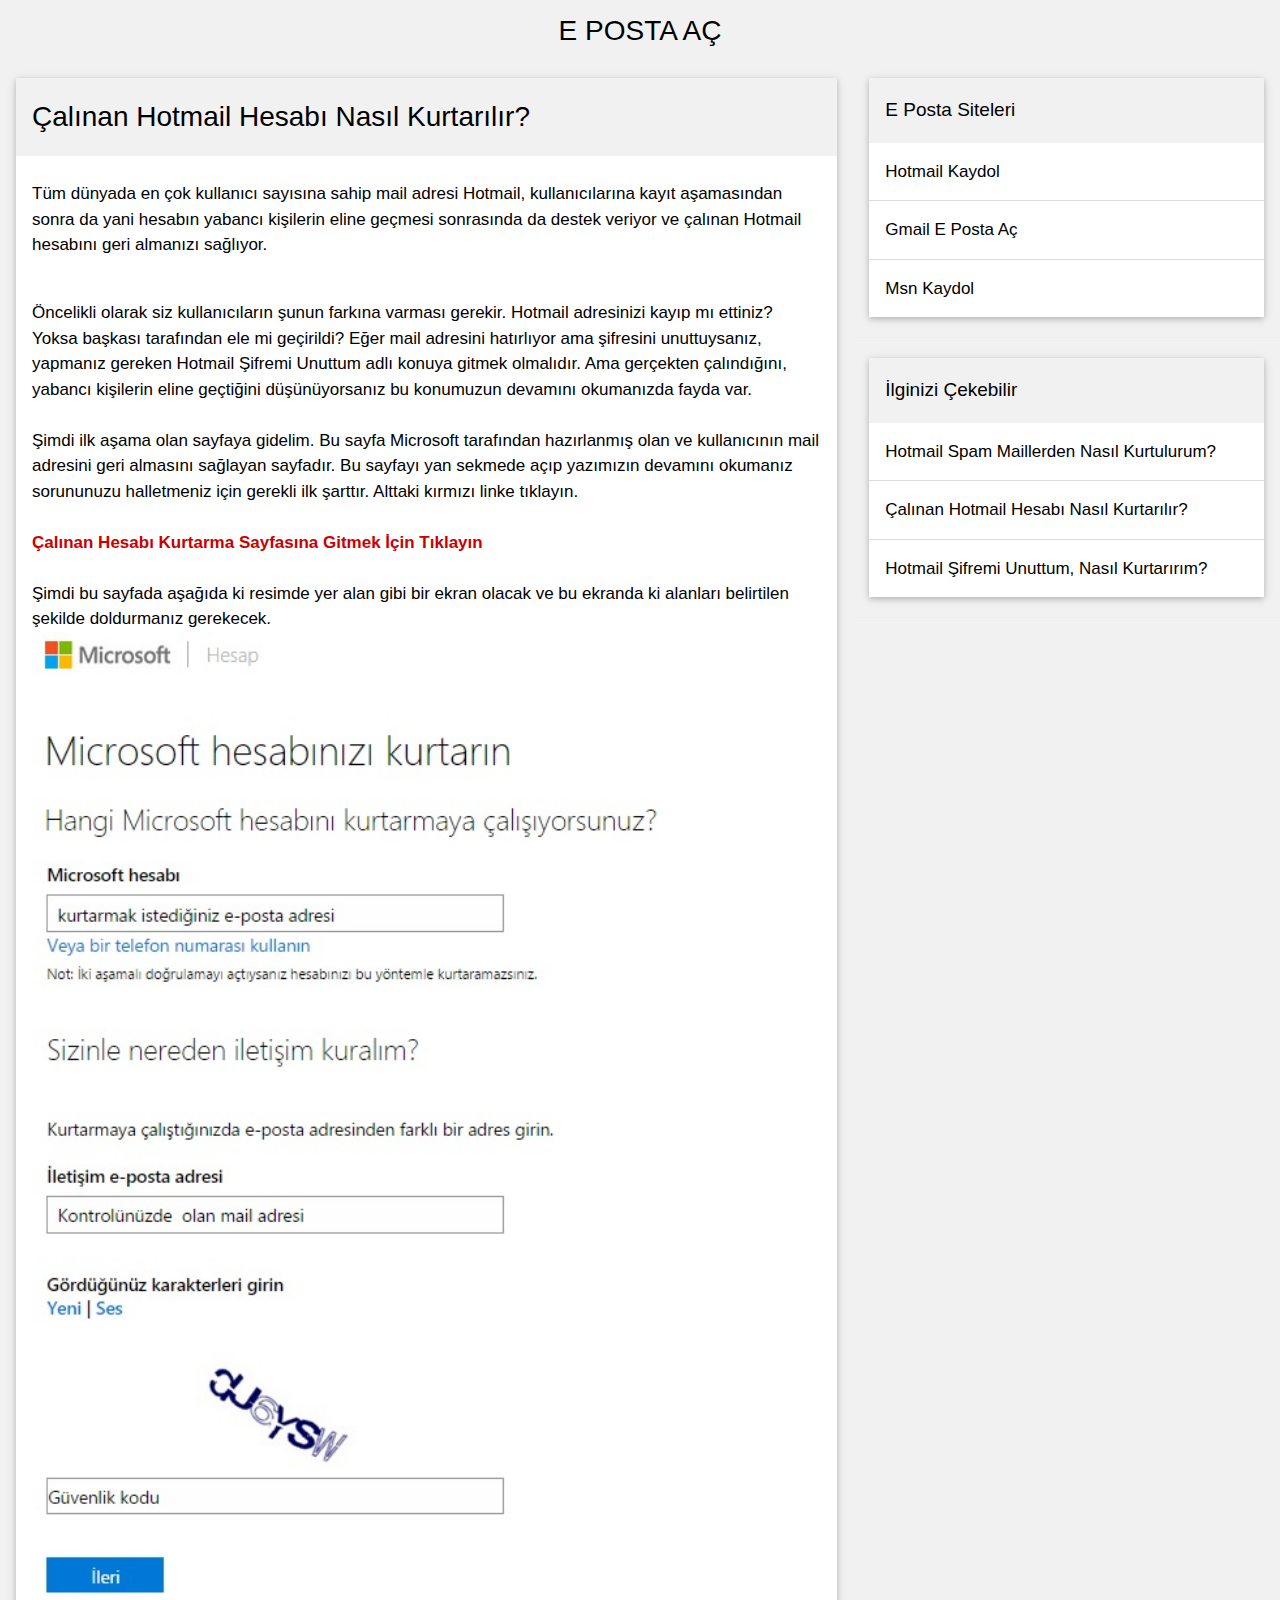
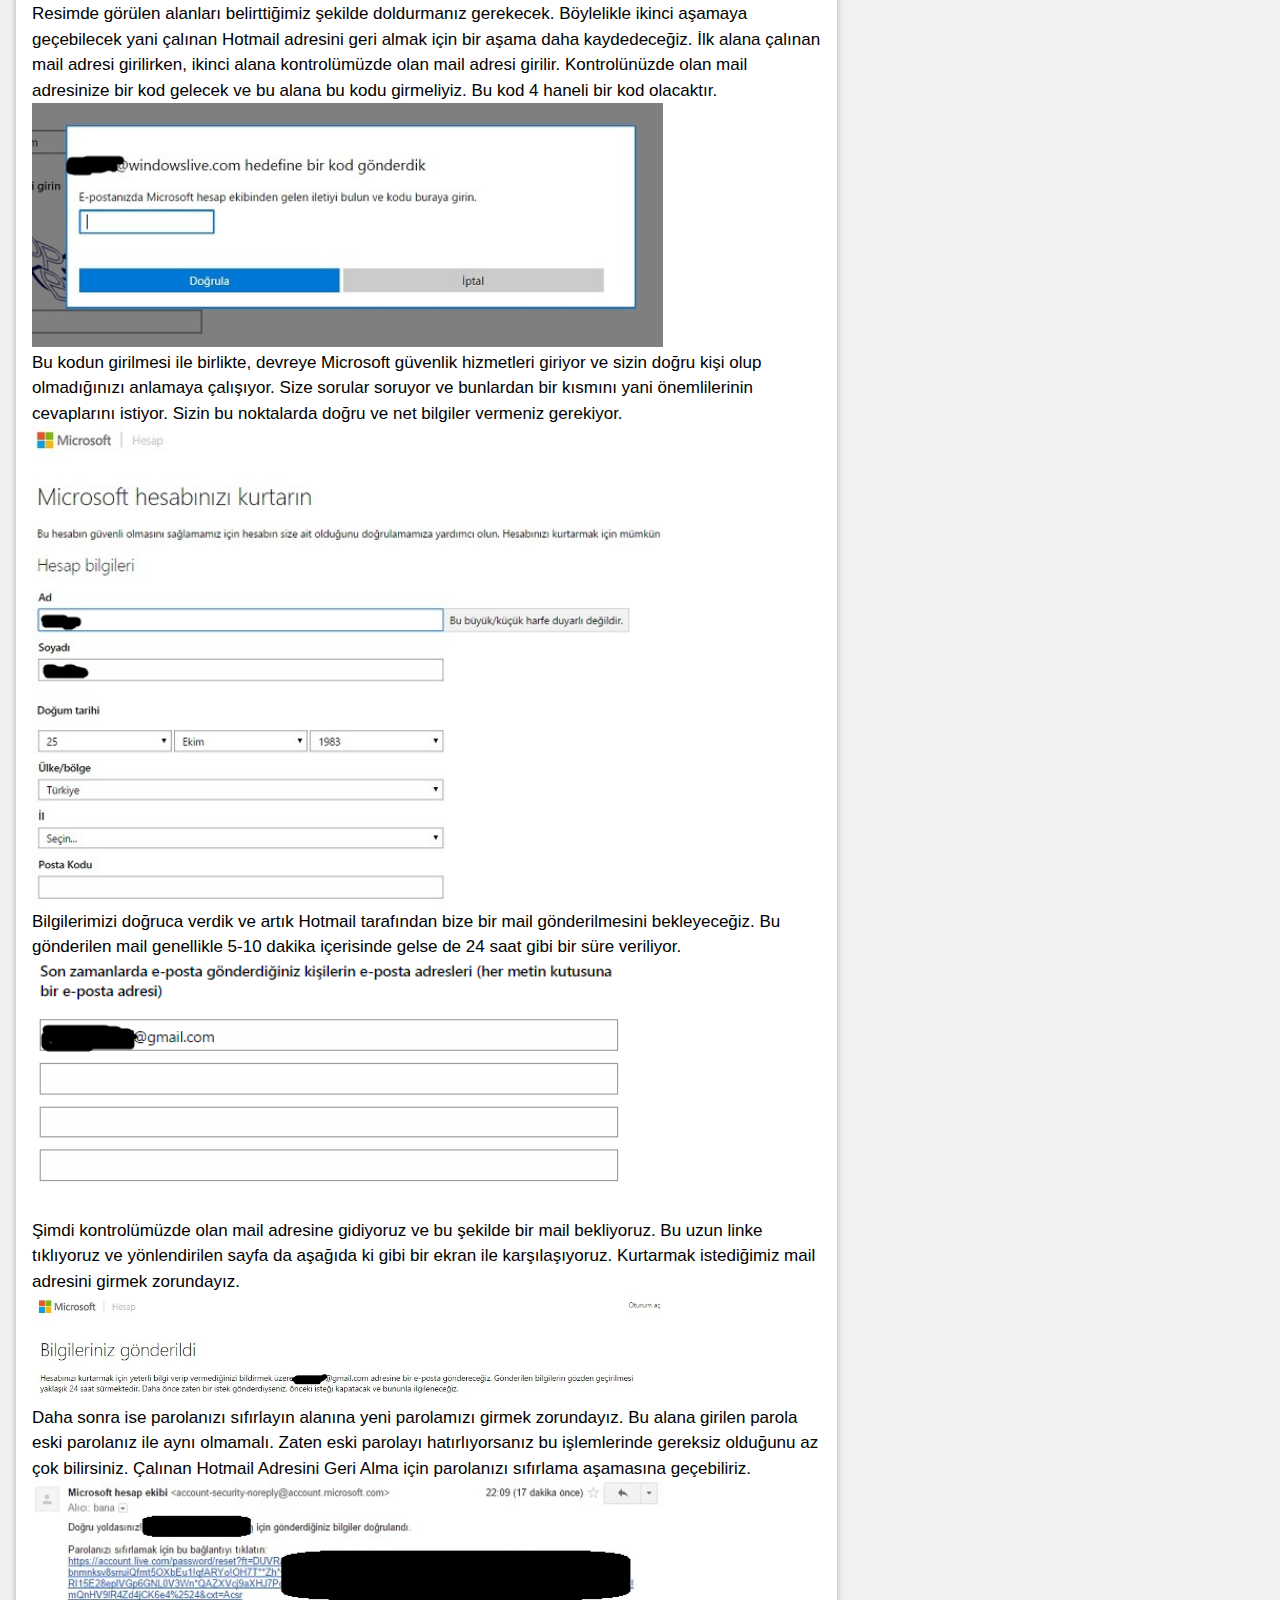
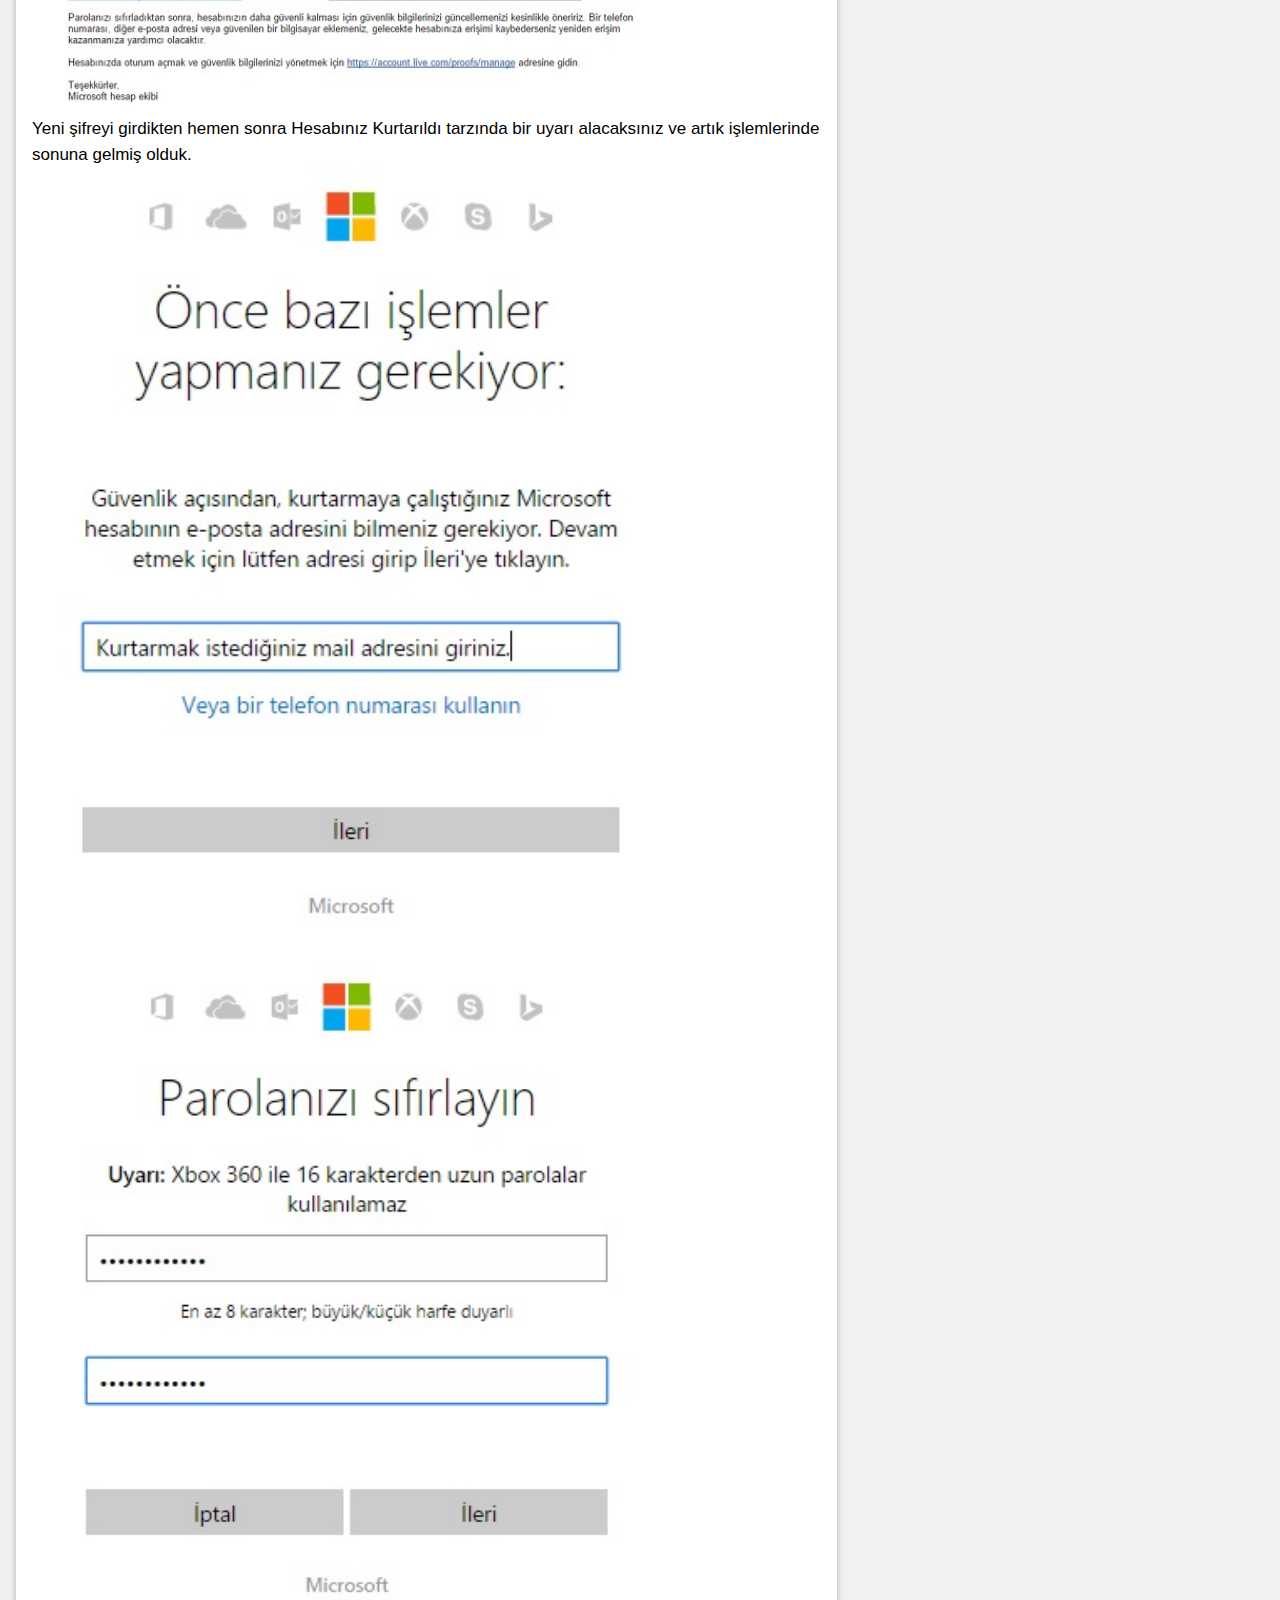
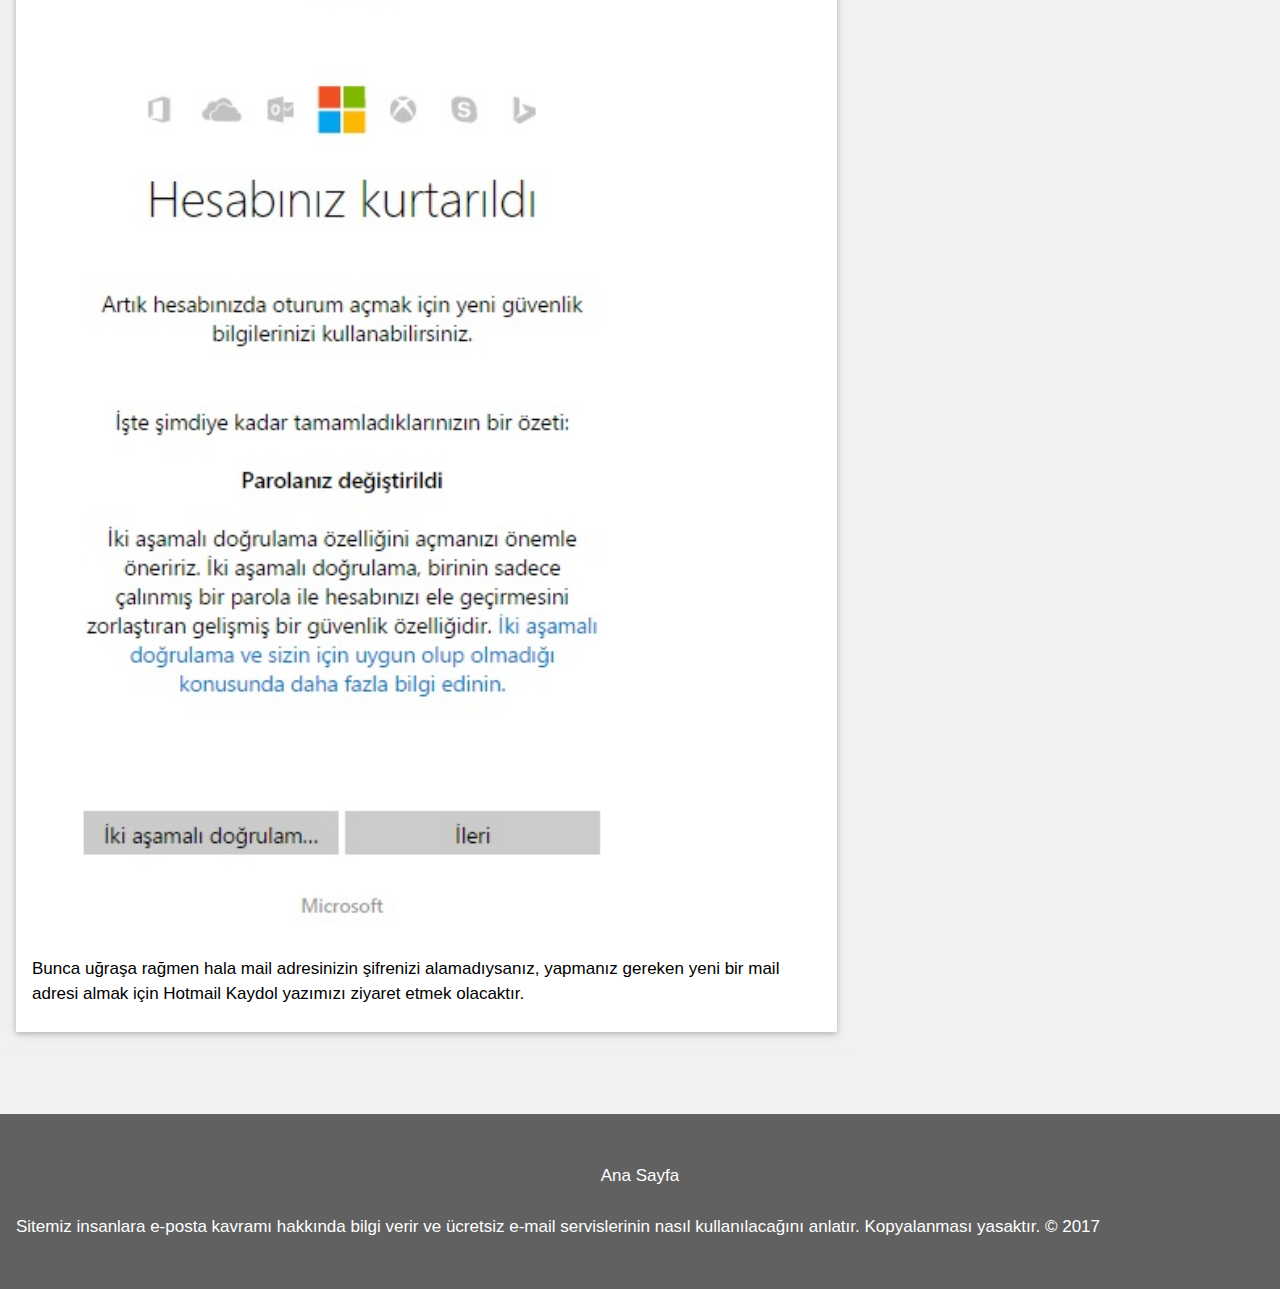
==== commit 2acd4748: "Create calinan-hotmail-hesabini-kurtarma.html" ====
--- a/calinan-hotmail-hesabini-kurtarma.html
+++ b/calinan-hotmail-hesabini-kurtarma.html
@@ -240,7 +240,20 @@
     <ul class="w3-ul w3-white">
       <li>
         <p>
-Tüm dünyada en çok kullanıcı sayısına sahip mail adresi Hotmail, kullanıcılarına kayıt aşamasından sonra da yani hesabın yabancı kişilerin eline geçmesi sonrasında da destek veriyor ve çalınan Hotmail hesabını geri almanızı sağlıyor.<br /><br />Öncelikli olarak siz kullanıcıların şunun farkına varması gerekir. Hotmail adresinizi kayıp mı ettiniz? Yoksa başkası tarafından ele mi geçirildi? Eğer mail adresini hatırlıyor ama şifresini unuttuysanız, yapmanız gereken Hotmail Şifremi Unuttum adlı konuya gitmek olmalıdır. Ama gerçekten çalındığını, yabancı kişilerin eline geçtiğini düşünüyorsanız bu konumuzun devamını okumanızda fayda var.<br /><br />Şimdi ilk aşama olan sayfaya gidelim. Bu sayfa Microsoft tarafından hazırlanmış olan ve kullanıcının mail adresini geri almasını sağlayan sayfadır. Bu sayfayı yan sekmede açıp yazımızın devamını okumanız sorununuzu halletmeniz için gerekli ilk şarttır. Alttaki kırmızı linke tıklayın.
+Tüm dünyada en çok kullanıcı sayısına sahip mail adresi Hotmail, kullanıcılarına kayıt aşamasından sonra da yani hesabın yabancı kişilerin eline geçmesi sonrasında da destek veriyor ve çalınan Hotmail hesabını geri almanızı sağlıyor.<br /><div style="margin-bottom: 14px;margin-top: 14px;"> 
+<script async src="//pagead2.googlesyndication.com/pagead/js/adsbygoogle.js"></script>
+<!-- ClubBaglanti -->
+<ins class="adsbygoogle"
+     style="display:block"
+     data-ad-client="ca-pub-7942429830883405"
+     data-ad-slot="1261127595"
+     data-ad-format="link"></ins>
+<script>
+(adsbygoogle = window.adsbygoogle || []).push({});
+</script>
+  </div>
+
+<br />Öncelikli olarak siz kullanıcıların şunun farkına varması gerekir. Hotmail adresinizi kayıp mı ettiniz? Yoksa başkası tarafından ele mi geçirildi? Eğer mail adresini hatırlıyor ama şifresini unuttuysanız, yapmanız gereken Hotmail Şifremi Unuttum adlı konuya gitmek olmalıdır. Ama gerçekten çalındığını, yabancı kişilerin eline geçtiğini düşünüyorsanız bu konumuzun devamını okumanızda fayda var.<br /><br />Şimdi ilk aşama olan sayfaya gidelim. Bu sayfa Microsoft tarafından hazırlanmış olan ve kullanıcının mail adresini geri almasını sağlayan sayfadır. Bu sayfayı yan sekmede açıp yazımızın devamını okumanız sorununuzu halletmeniz için gerekli ilk şarttır. Alttaki kırmızı linke tıklayın.
 <br /><br />
 <a href="https://account.live.com/acsr?mkt=tr-TR" rel="nofollow" target="_blank"><span style="color: #cc0000;"><b>Çalınan Hesabı Kurtarma Sayfasına Gitmek İçin Tıklayın</b></span></a>
 <br /><br />
@@ -288,6 +301,9 @@
        <li class="w3-padding-16">
        <span><a href="http://www.epostaac.club/calinan-hotmail-hesabini-kurtarma.html">Çalınan Hotmail Hesabı Nasıl Kurtarılır?</a></span>
  </li>
+      <li class="w3-padding-16">
+       <span><a href="http://www.epostaac.club/hotmail-sifremi-unuttum.html">Hotmail Şifremi Unuttum, Nasıl Kurtarırım?</a></span>
+ </li>
     </ul>
   </div>
   <hr> 
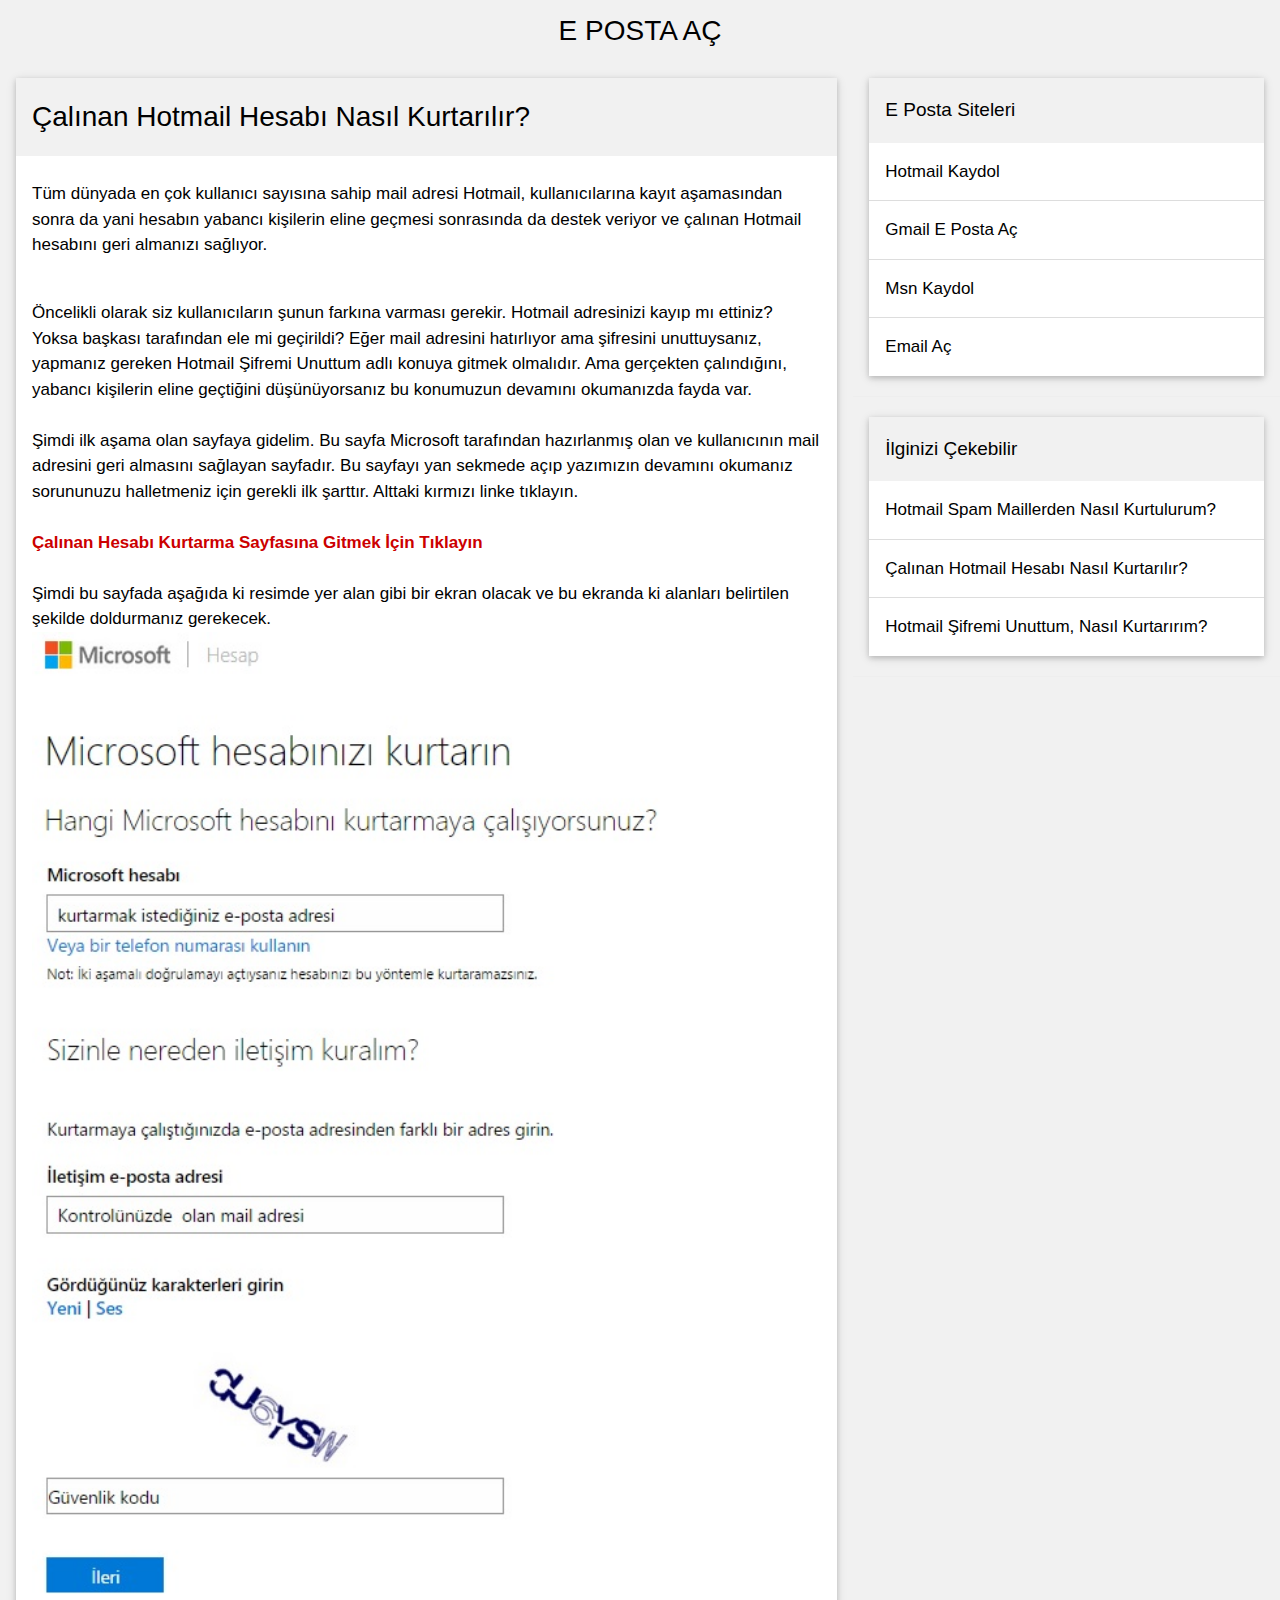
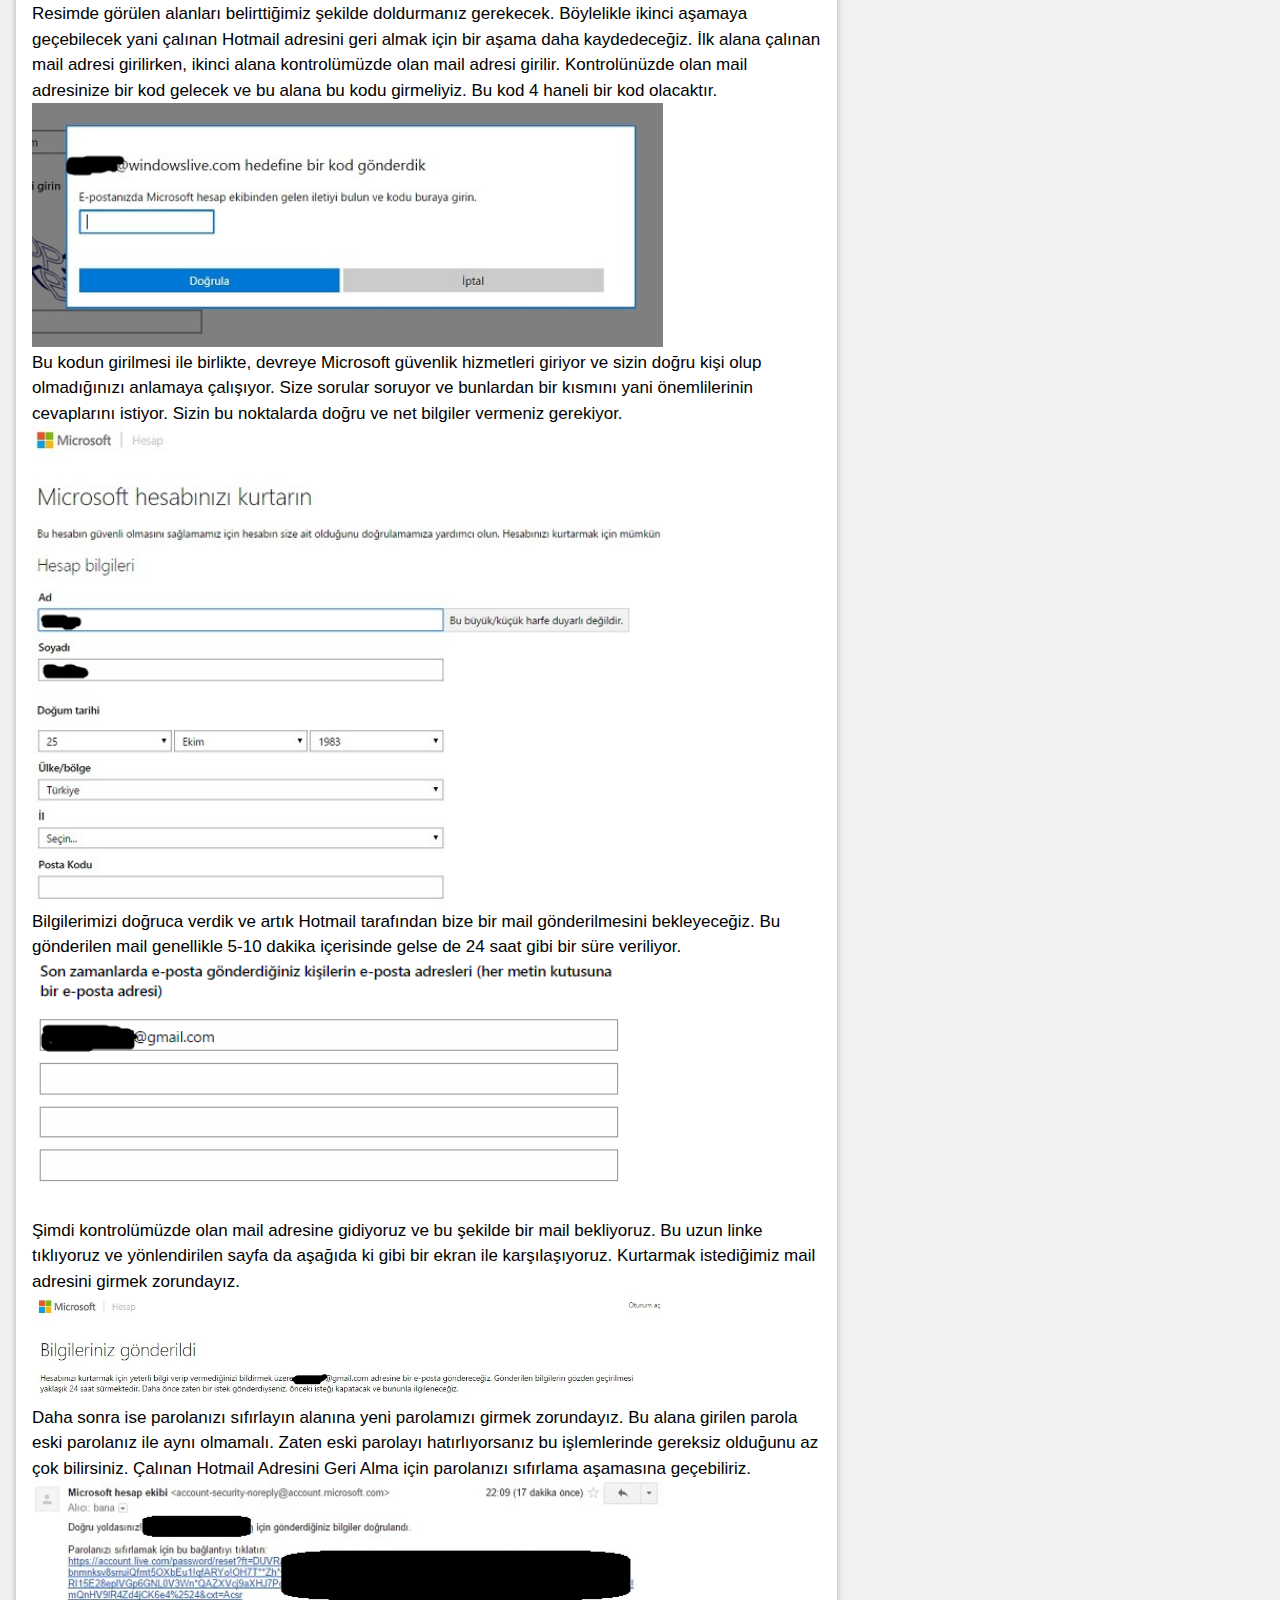
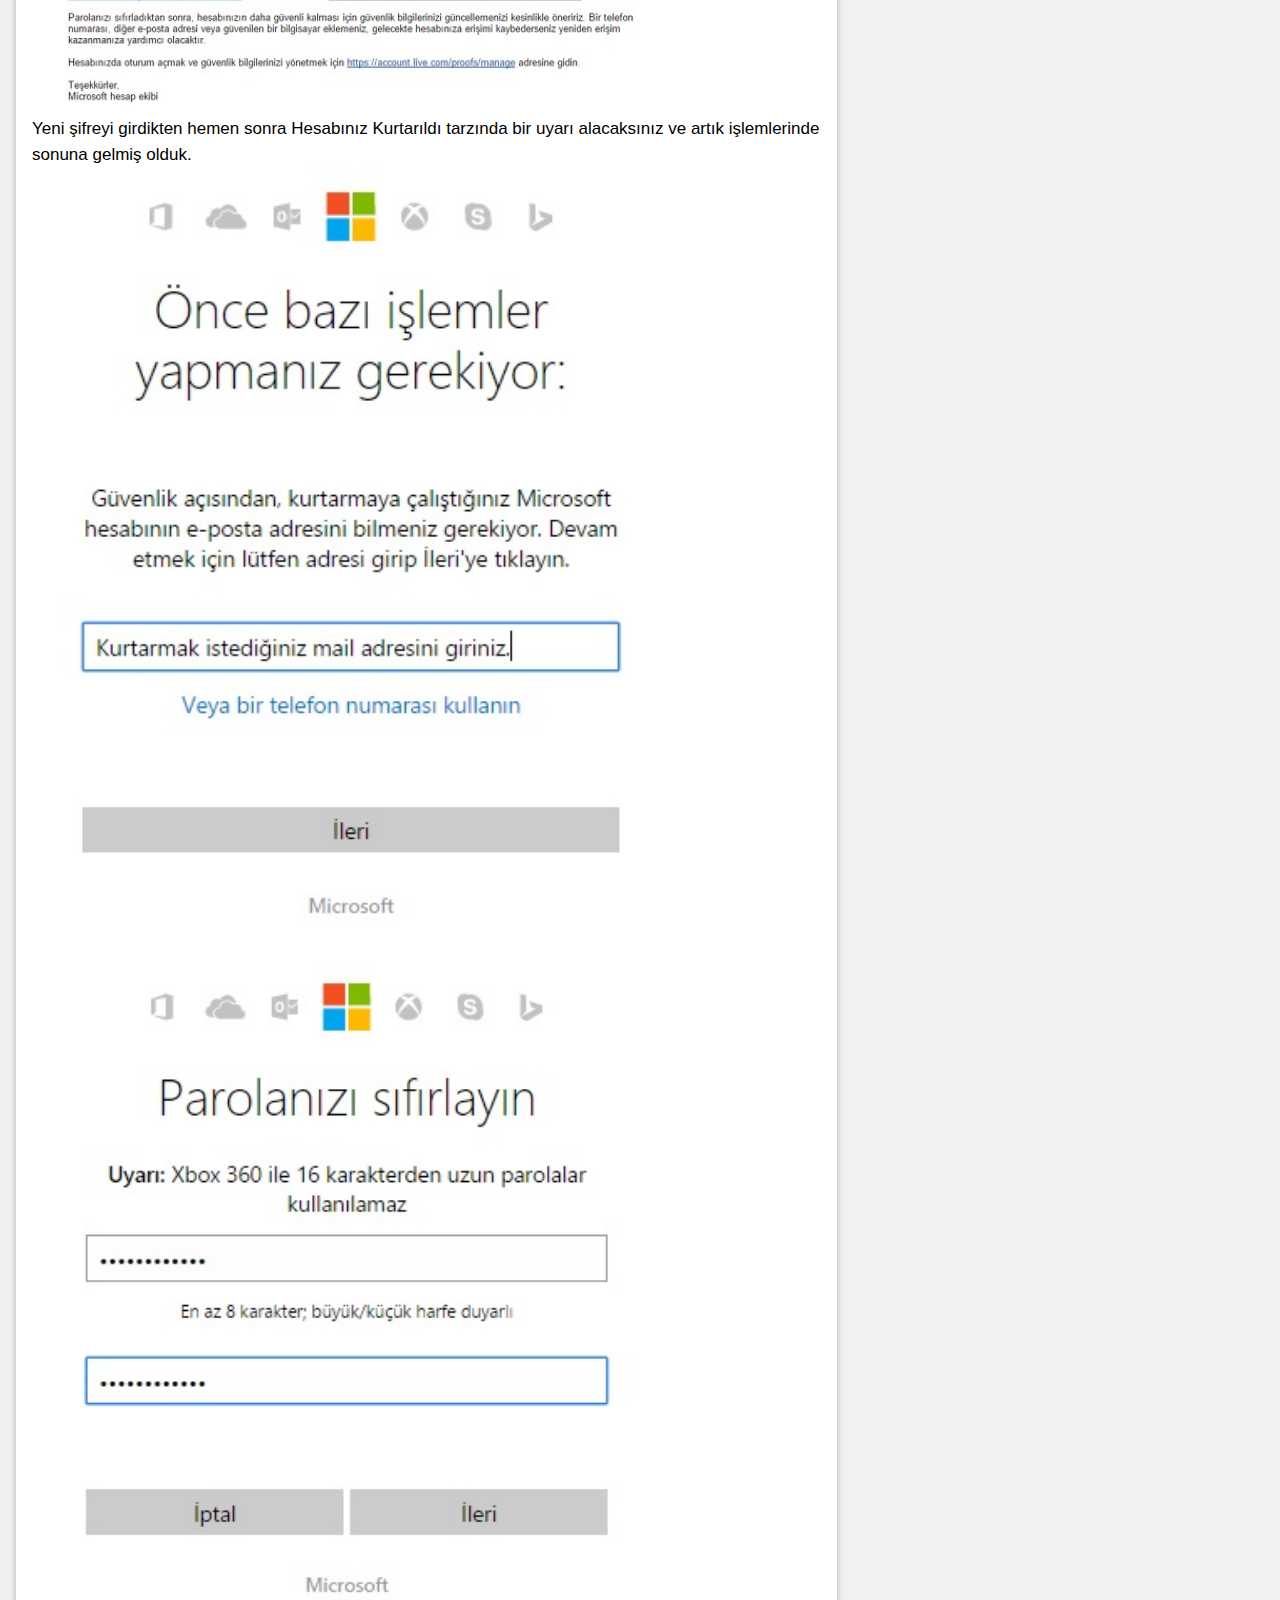
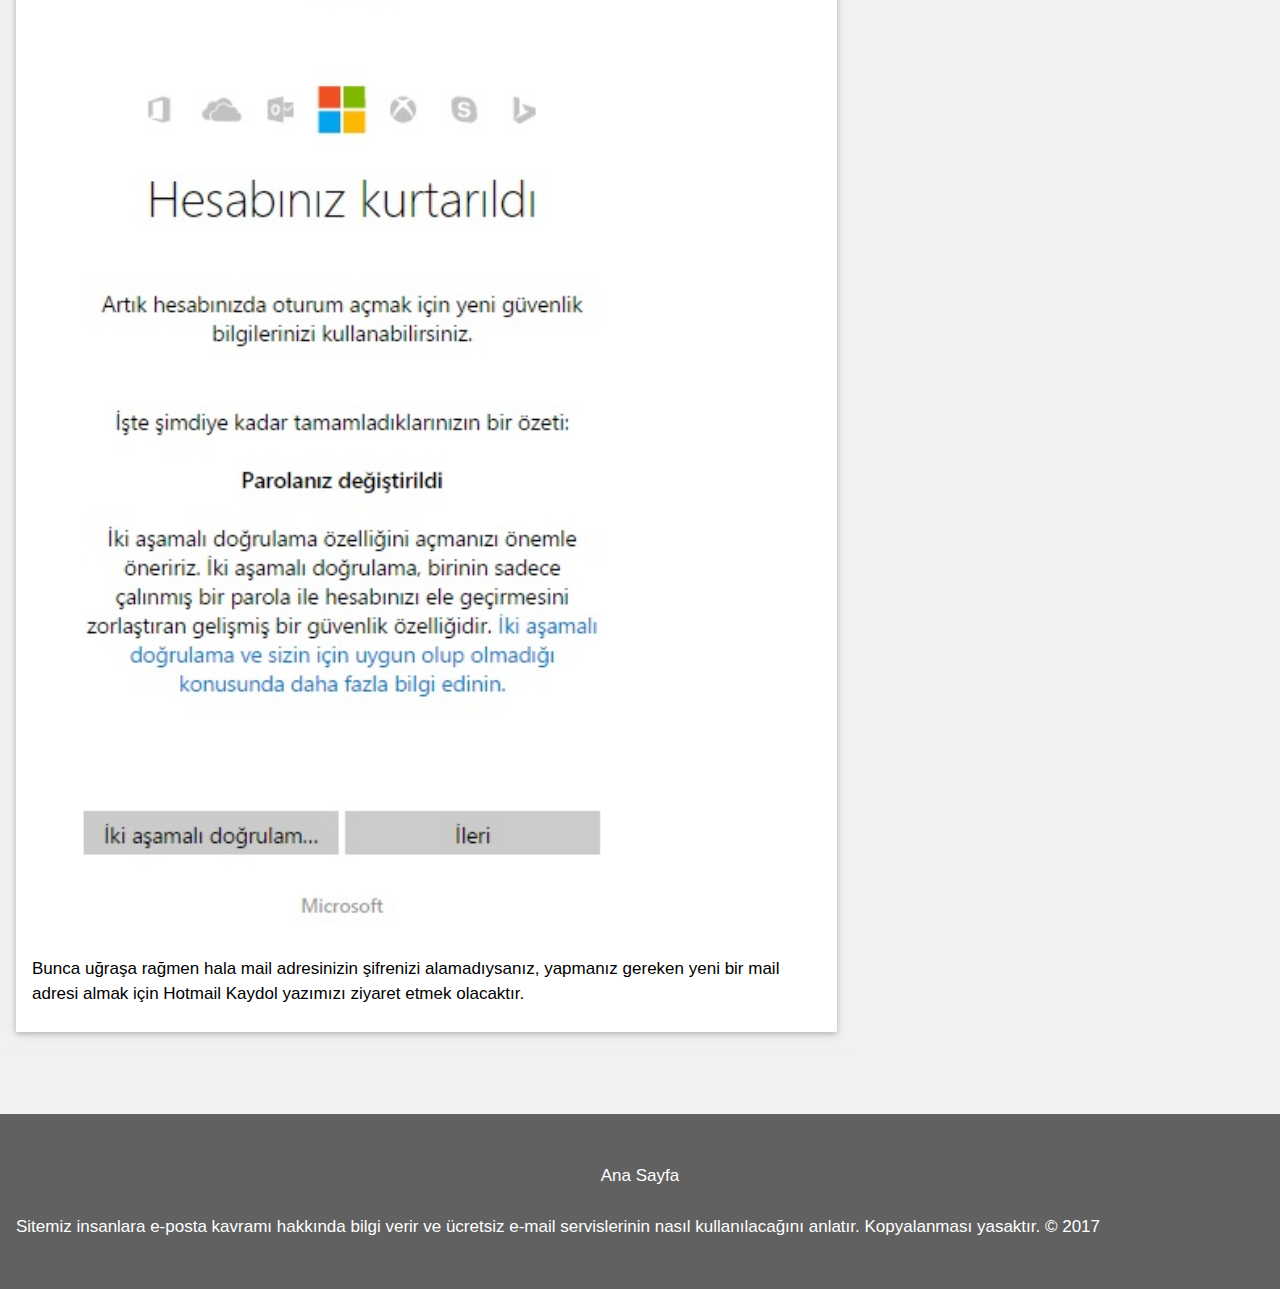
==== commit 264f5d85: "Update calinan-hotmail-hesabini-kurtarma.html" ====
--- a/calinan-hotmail-hesabini-kurtarma.html
+++ b/calinan-hotmail-hesabini-kurtarma.html
@@ -285,6 +285,9 @@
   <li class="w3-padding-16">
        <span><a href="http://www.epostaac.club/msn-kaydol.html">Msn Kaydol</a></span>
       </li>
+      <li class="w3-padding-16">
+       <span><a href="http://www.mailhesabiac.com/">Email Aç</a></span>
+      </li>
     </ul>
   </div>
   <hr>   
@@ -325,6 +328,33 @@
 <br>
 Sitemiz insanlara e-posta kavramı hakkında bilgi verir ve ücretsiz e-mail servislerinin nasıl kullanılacağını anlatır. Kopyalanması yasaktır. © 2017</p>
 </footer>
-
+<!-- Yandex.Metrika counter -->
+<script type="text/javascript" >
+    (function (d, w, c) {
+        (w[c] = w[c] || []).push(function() {
+            try {
+                w.yaCounter45786450 = new Ya.Metrika({
+                    id:45786450,
+                    clickmap:true,
+                    trackLinks:true,
+                    accurateTrackBounce:true
+                });
+            } catch(e) { }
+        });
+
+        var n = d.getElementsByTagName("script")[0],
+            s = d.createElement("script"),
+            f = function () { n.parentNode.insertBefore(s, n); };
+        s.type = "text/javascript";
+        s.async = true;
+        s.src = "https://mc.yandex.ru/metrika/watch.js";
+
+        if (w.opera == "[object Opera]") {
+            d.addEventListener("DOMContentLoaded", f, false);
+        } else { f(); }
+    })(document, window, "yandex_metrika_callbacks");
+</script>
+<noscript><div><img src="https://mc.yandex.ru/watch/45786450" style="position:absolute; left:-9999px;" alt="" /></div></noscript>
+<!-- /Yandex.Metrika counter -->
 </body>
 </html>
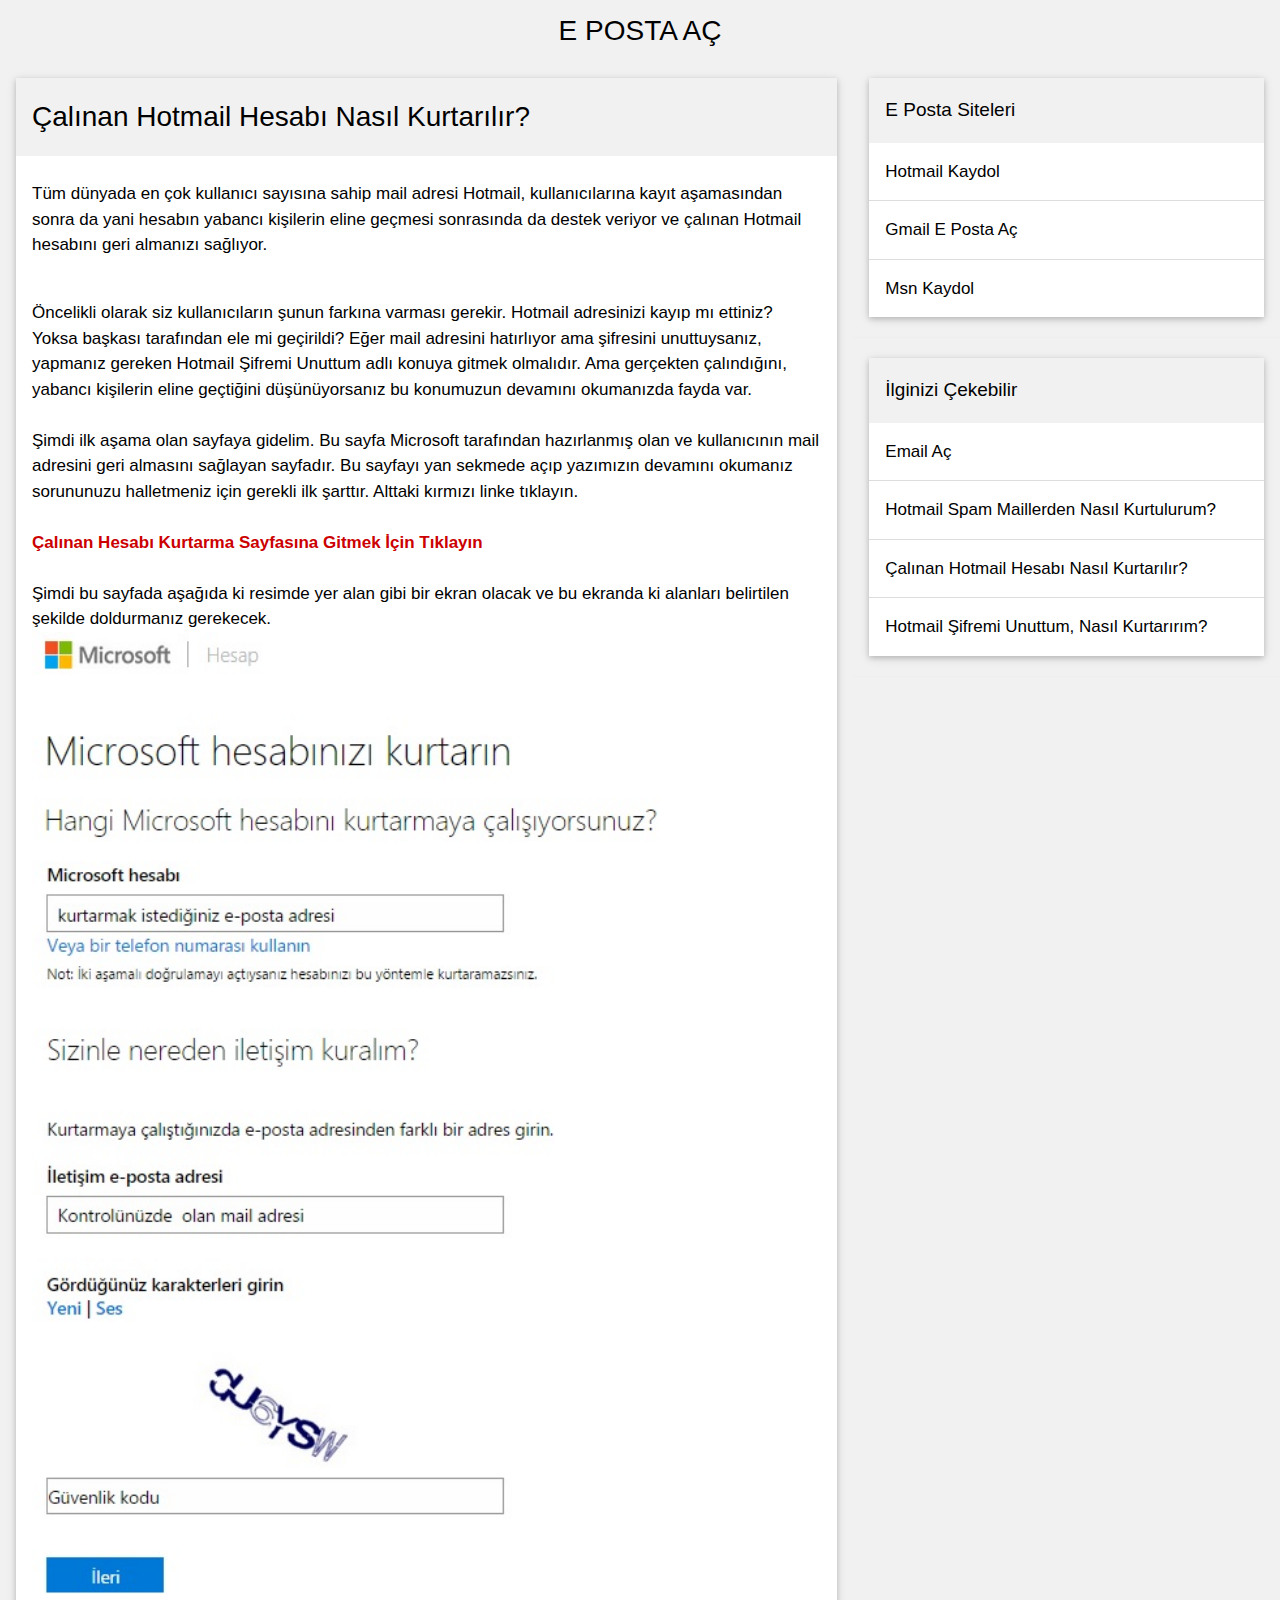
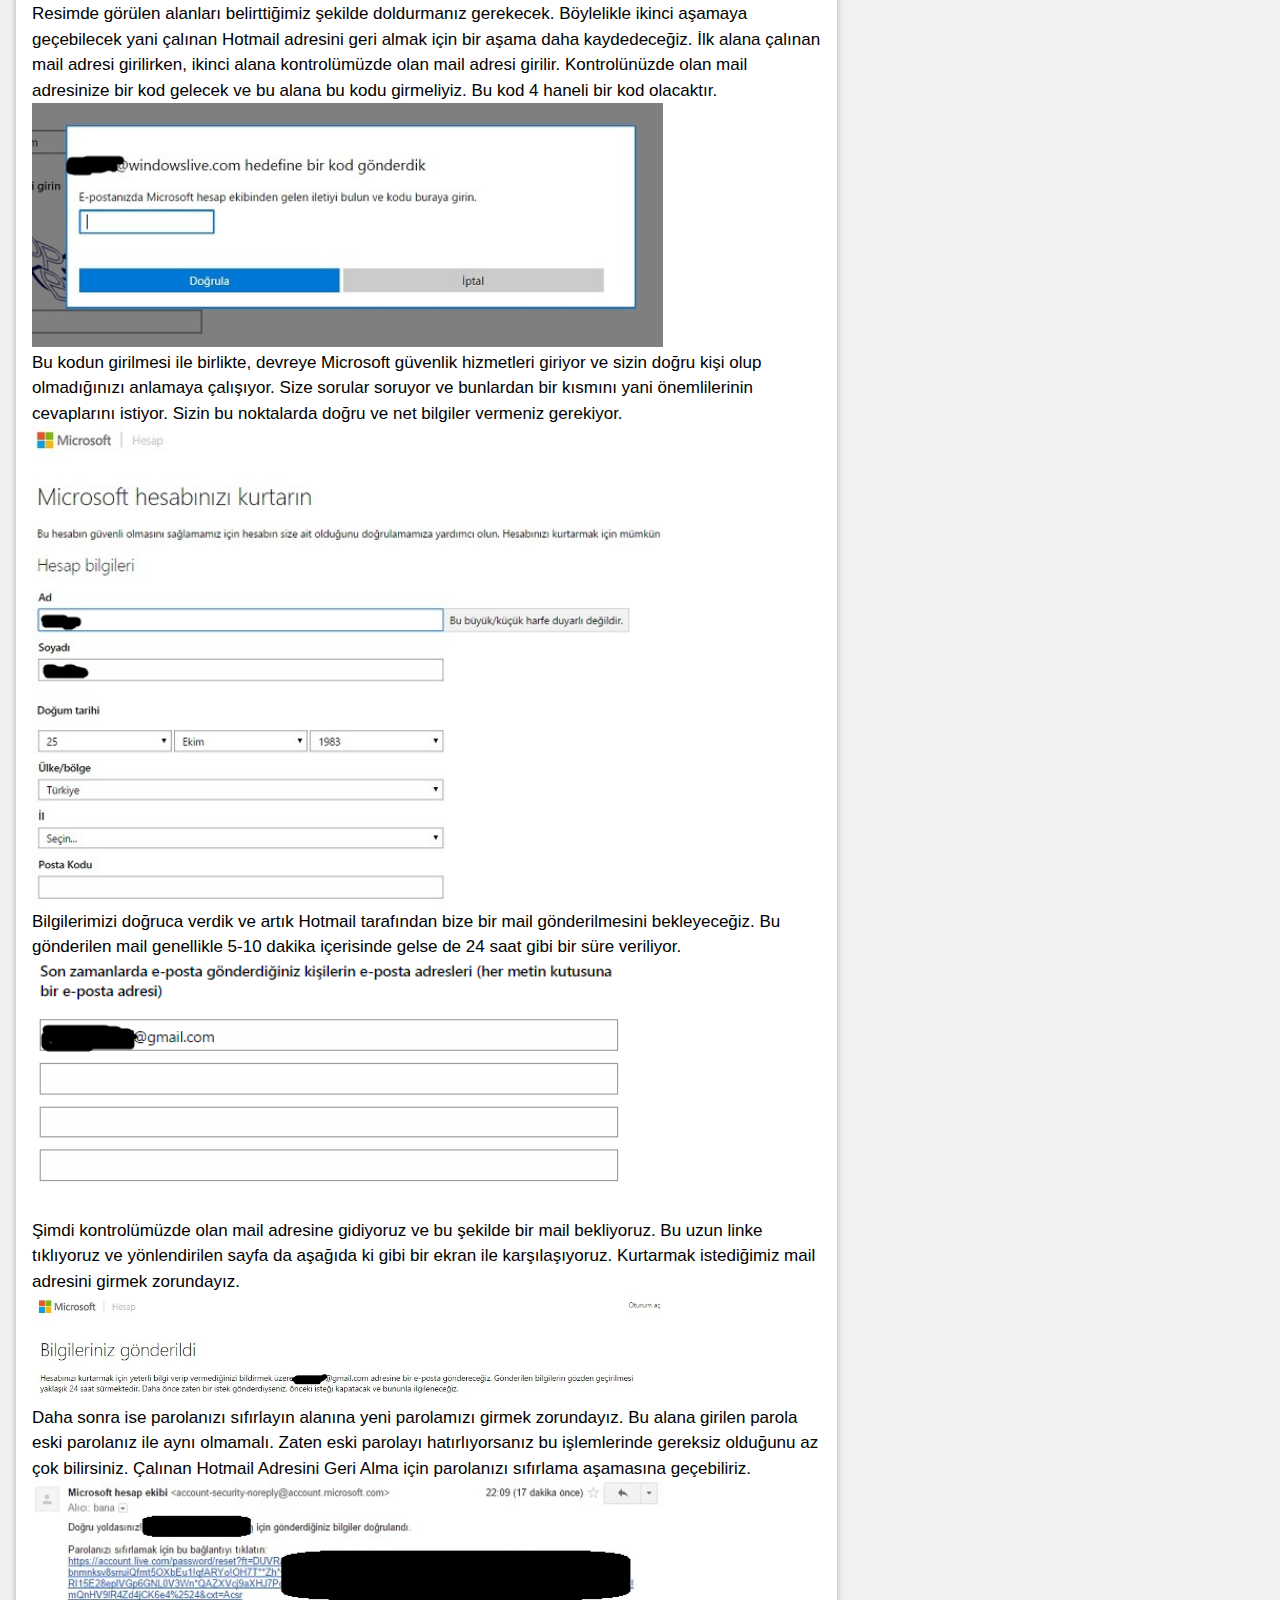
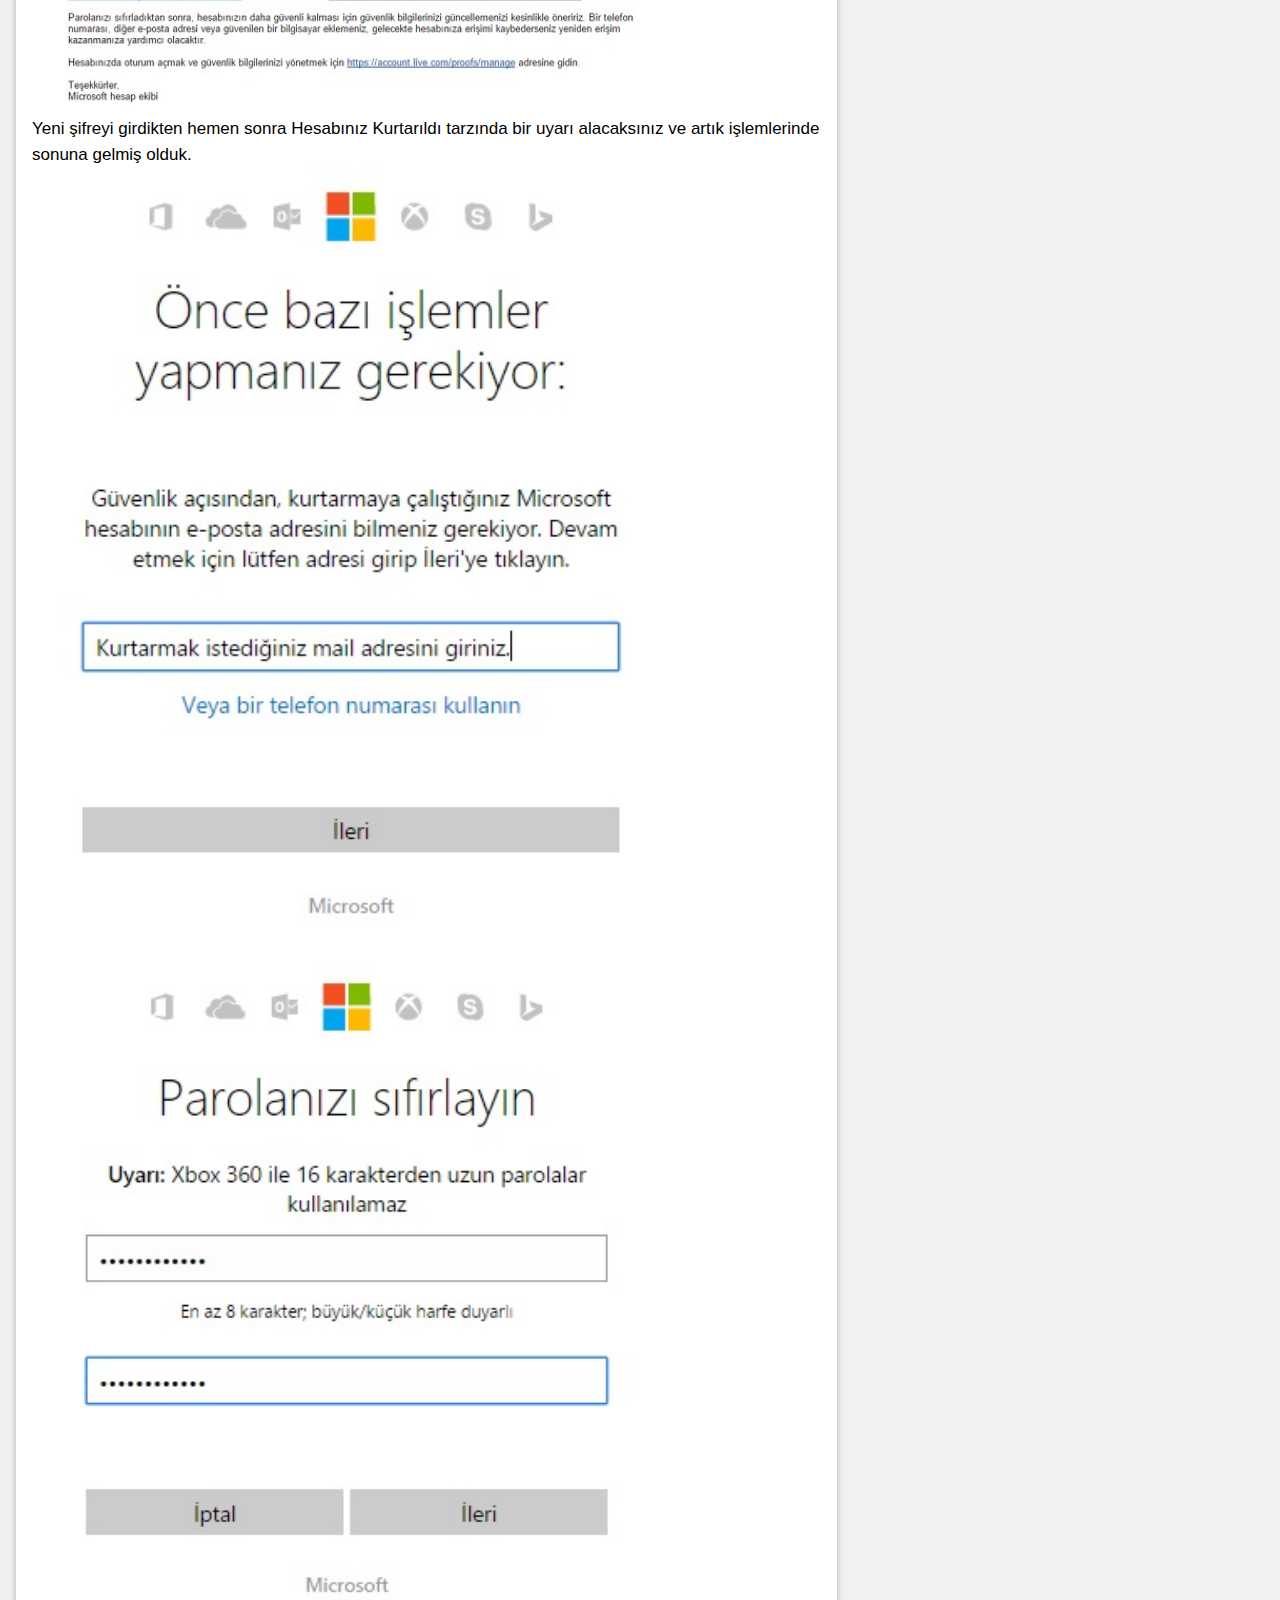
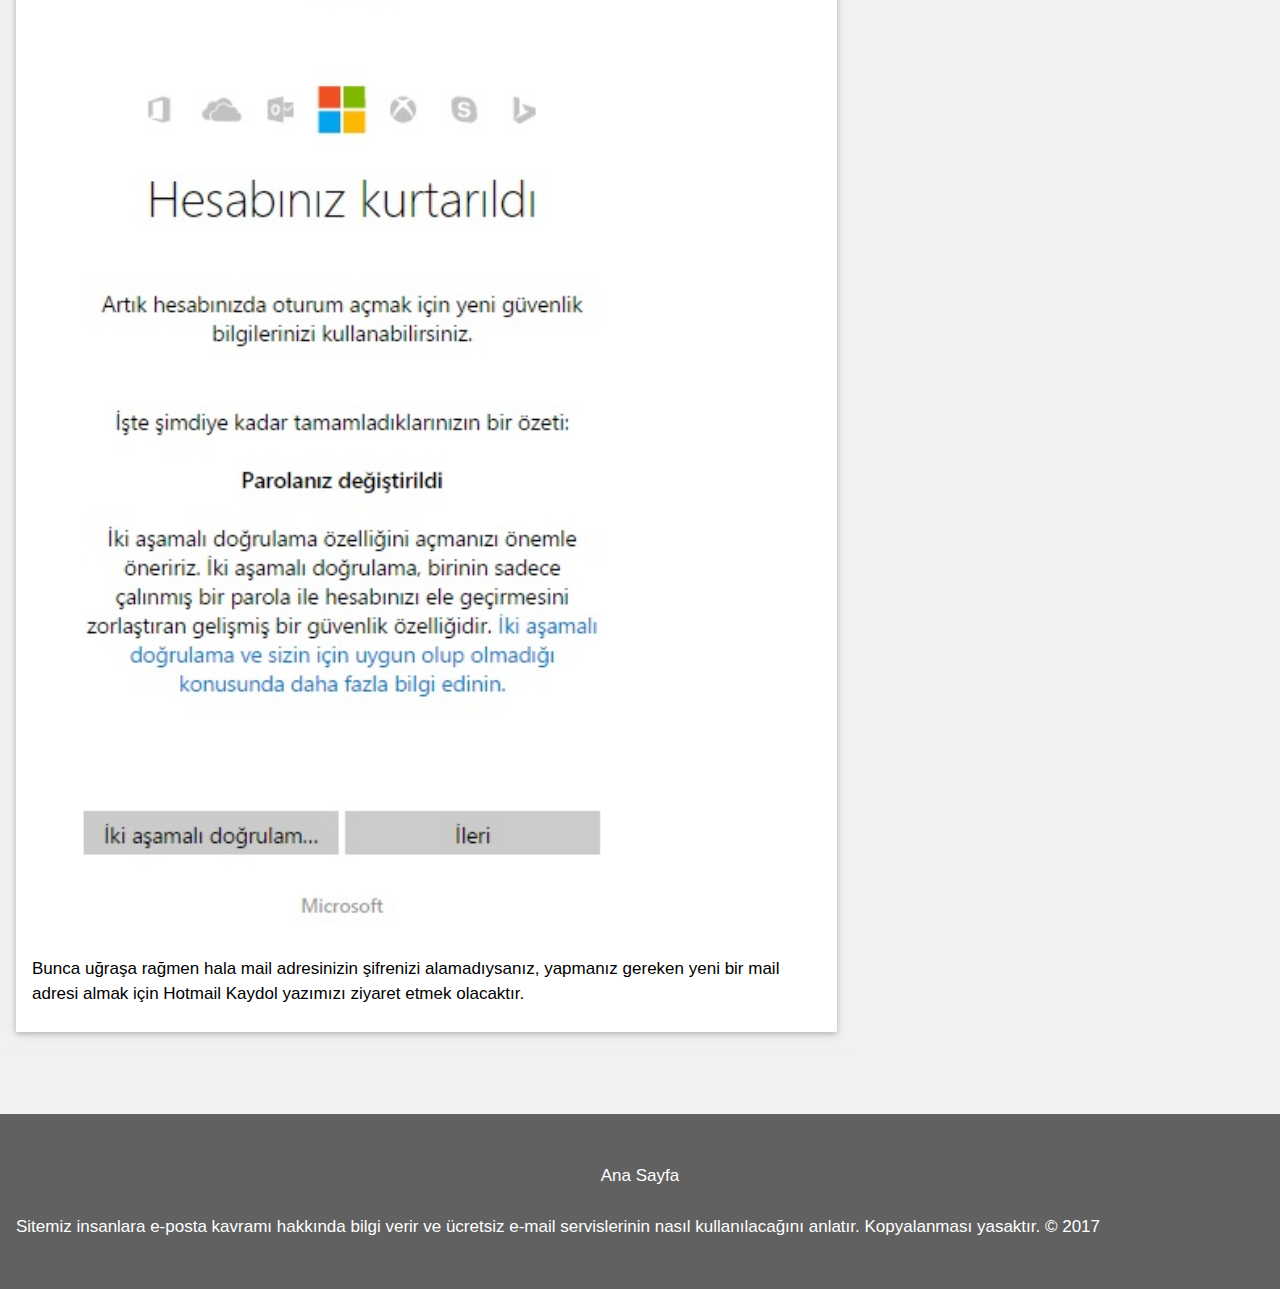
==== commit 5d4067ab: "Update calinan-hotmail-hesabini-kurtarma.html" ====
--- a/calinan-hotmail-hesabini-kurtarma.html
+++ b/calinan-hotmail-hesabini-kurtarma.html
@@ -285,9 +285,7 @@
   <li class="w3-padding-16">
        <span><a href="http://www.epostaac.club/msn-kaydol.html">Msn Kaydol</a></span>
       </li>
-      <li class="w3-padding-16">
-       <span><a href="http://www.mailhesabiac.com/">Email Aç</a></span>
-      </li>
+
     </ul>
   </div>
   <hr>   
@@ -298,7 +296,9 @@
       <h4>İlginizi Çekebilir</h4>
     </div>
     <ul class="w3-ul w3-hoverable w3-white">
-       <li class="w3-padding-16">
+     <li class="w3-padding-16">
+       <span><a href="http://www.mailhesabiac.com">Email Aç</a></span>
+      </li>  <li class="w3-padding-16">
        <span><a href="http://www.epostaac.club/hotmail-msn-spam-maillerden-kurtulma.html">Hotmail Spam Maillerden Nasıl Kurtulurum?</a></span>
  </li>
        <li class="w3-padding-16">
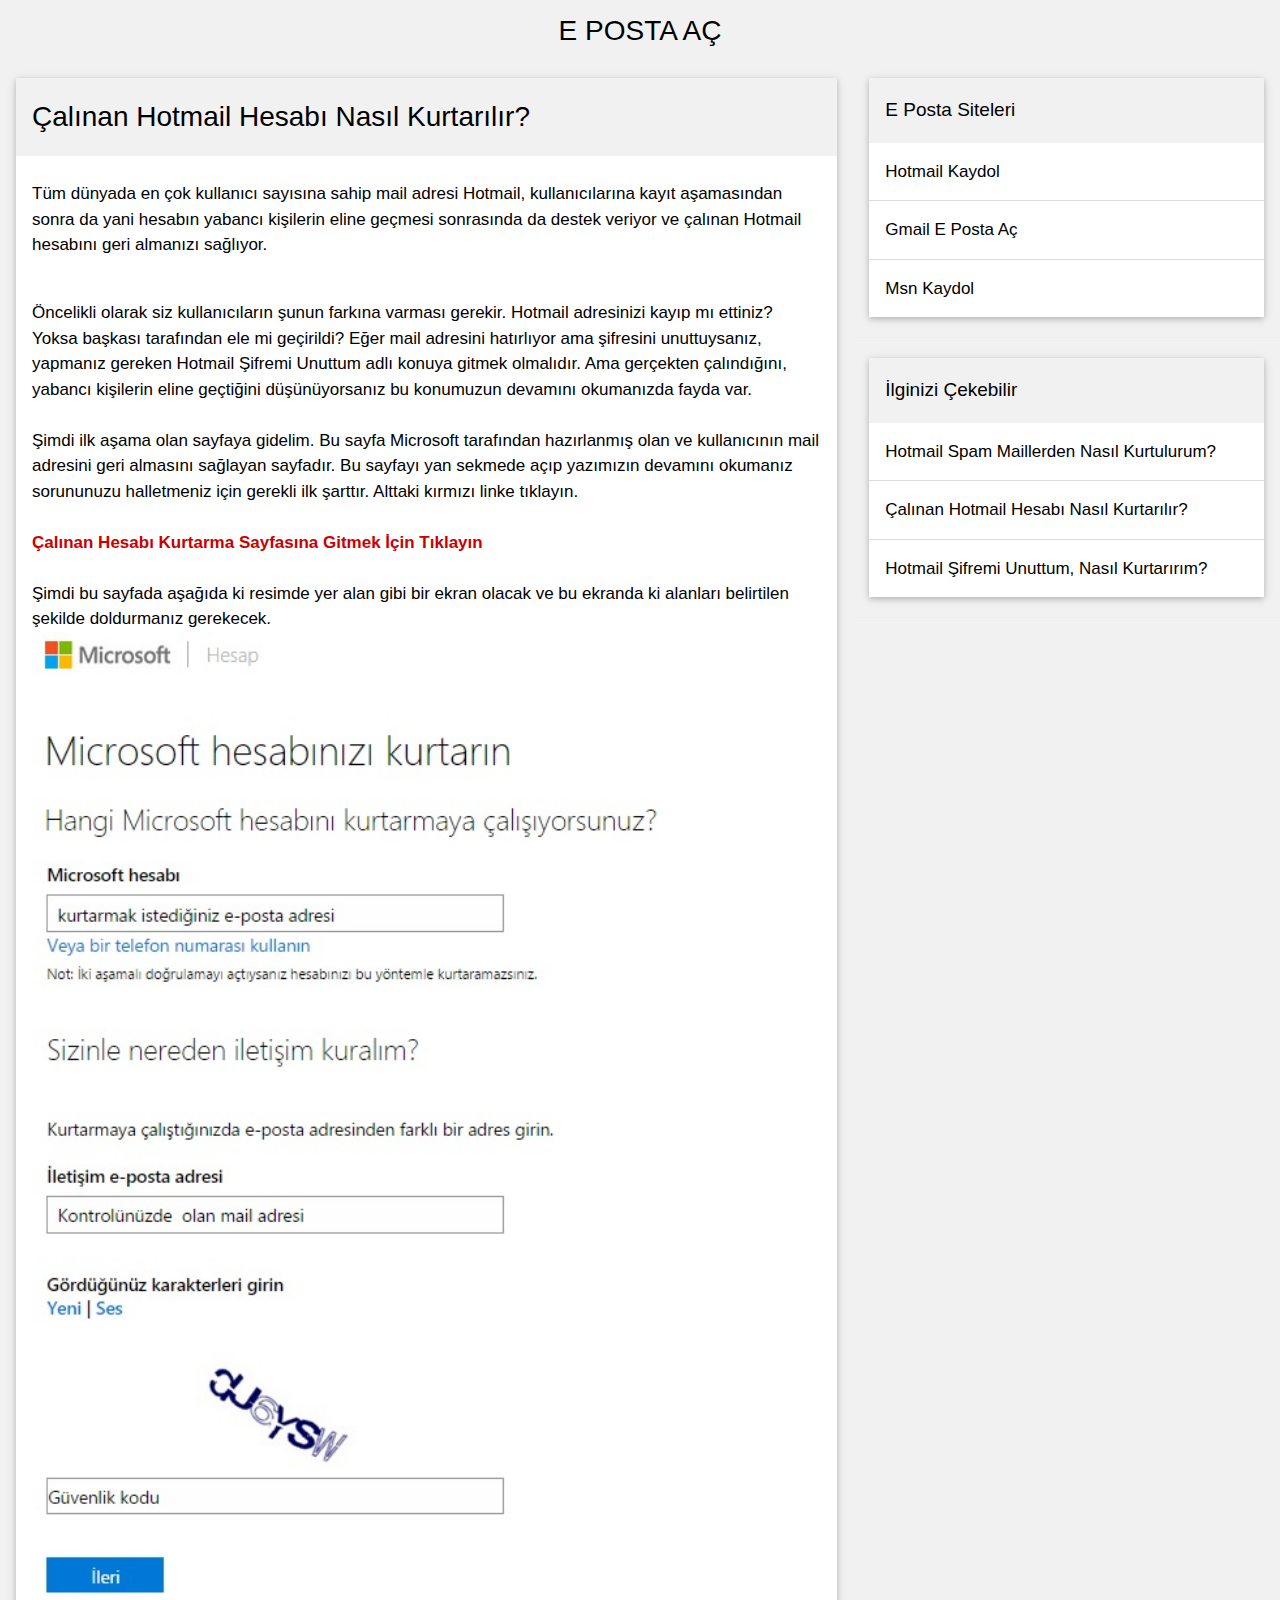
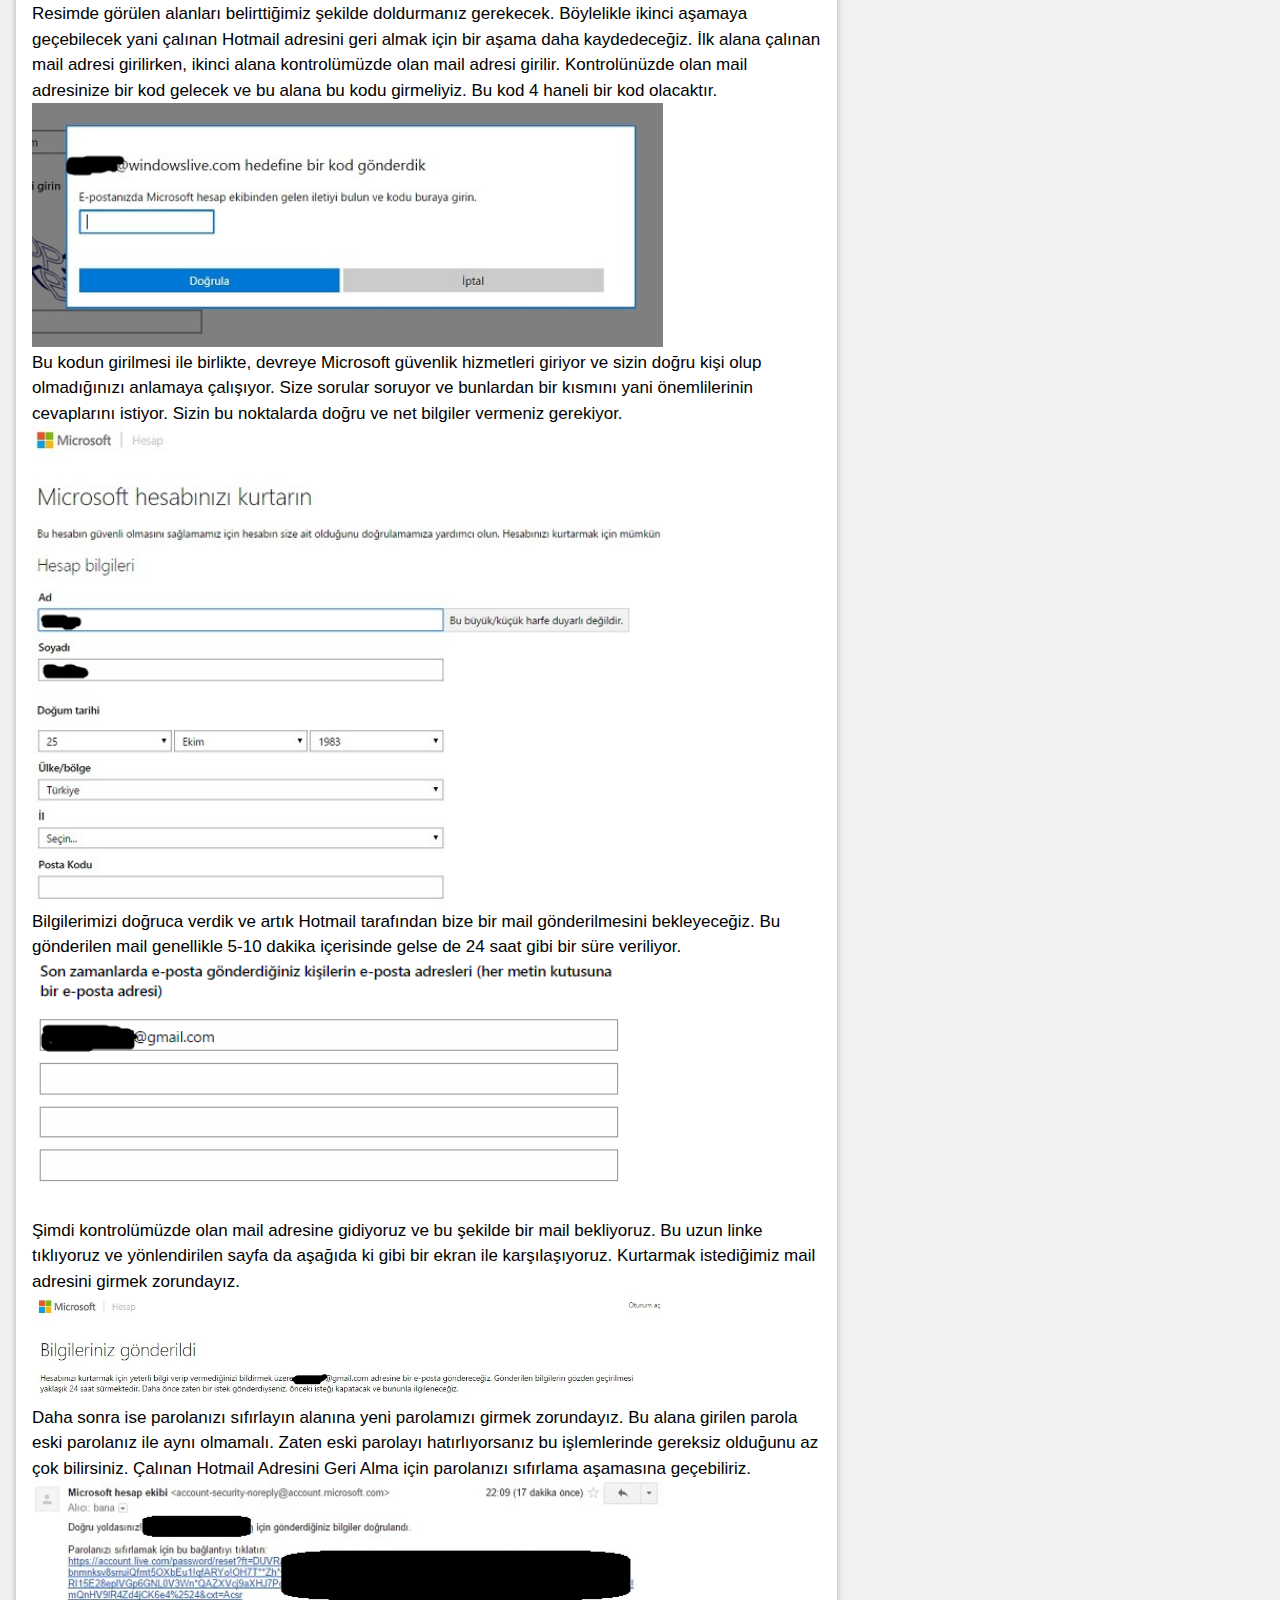
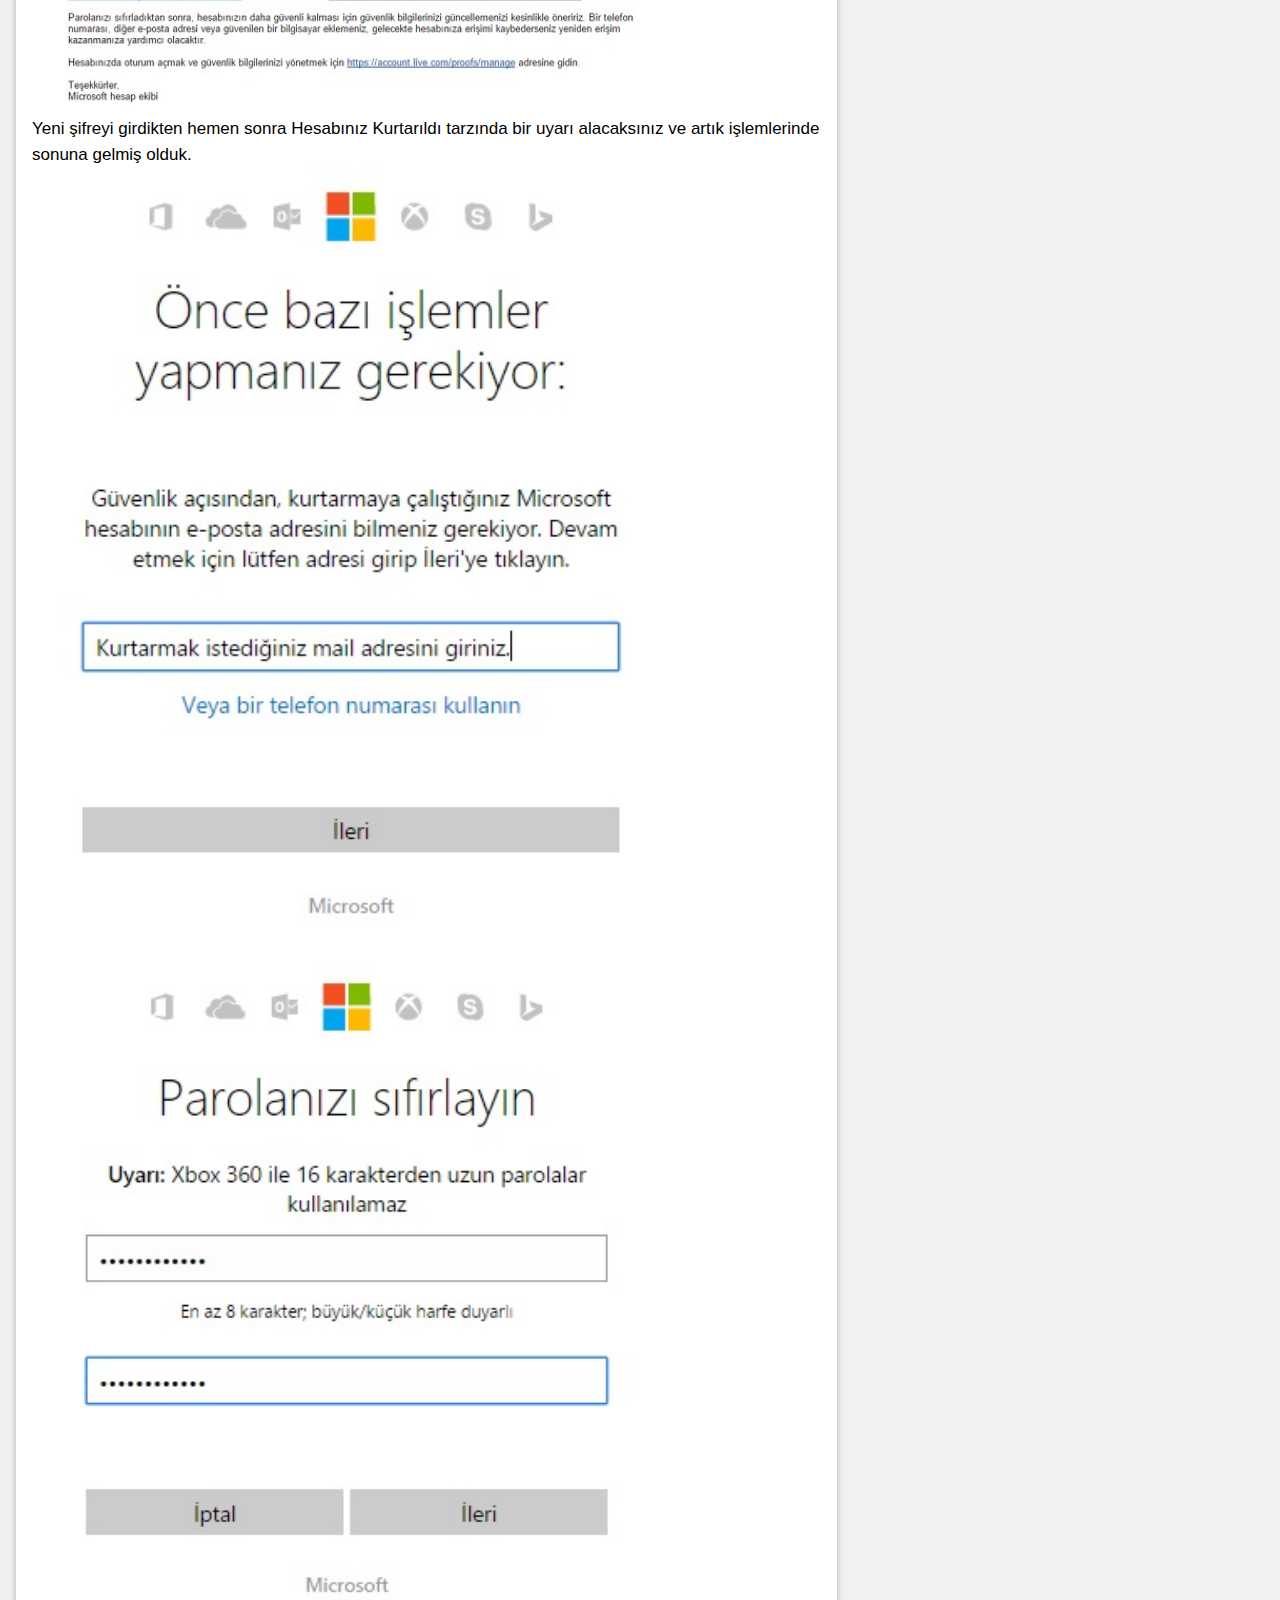
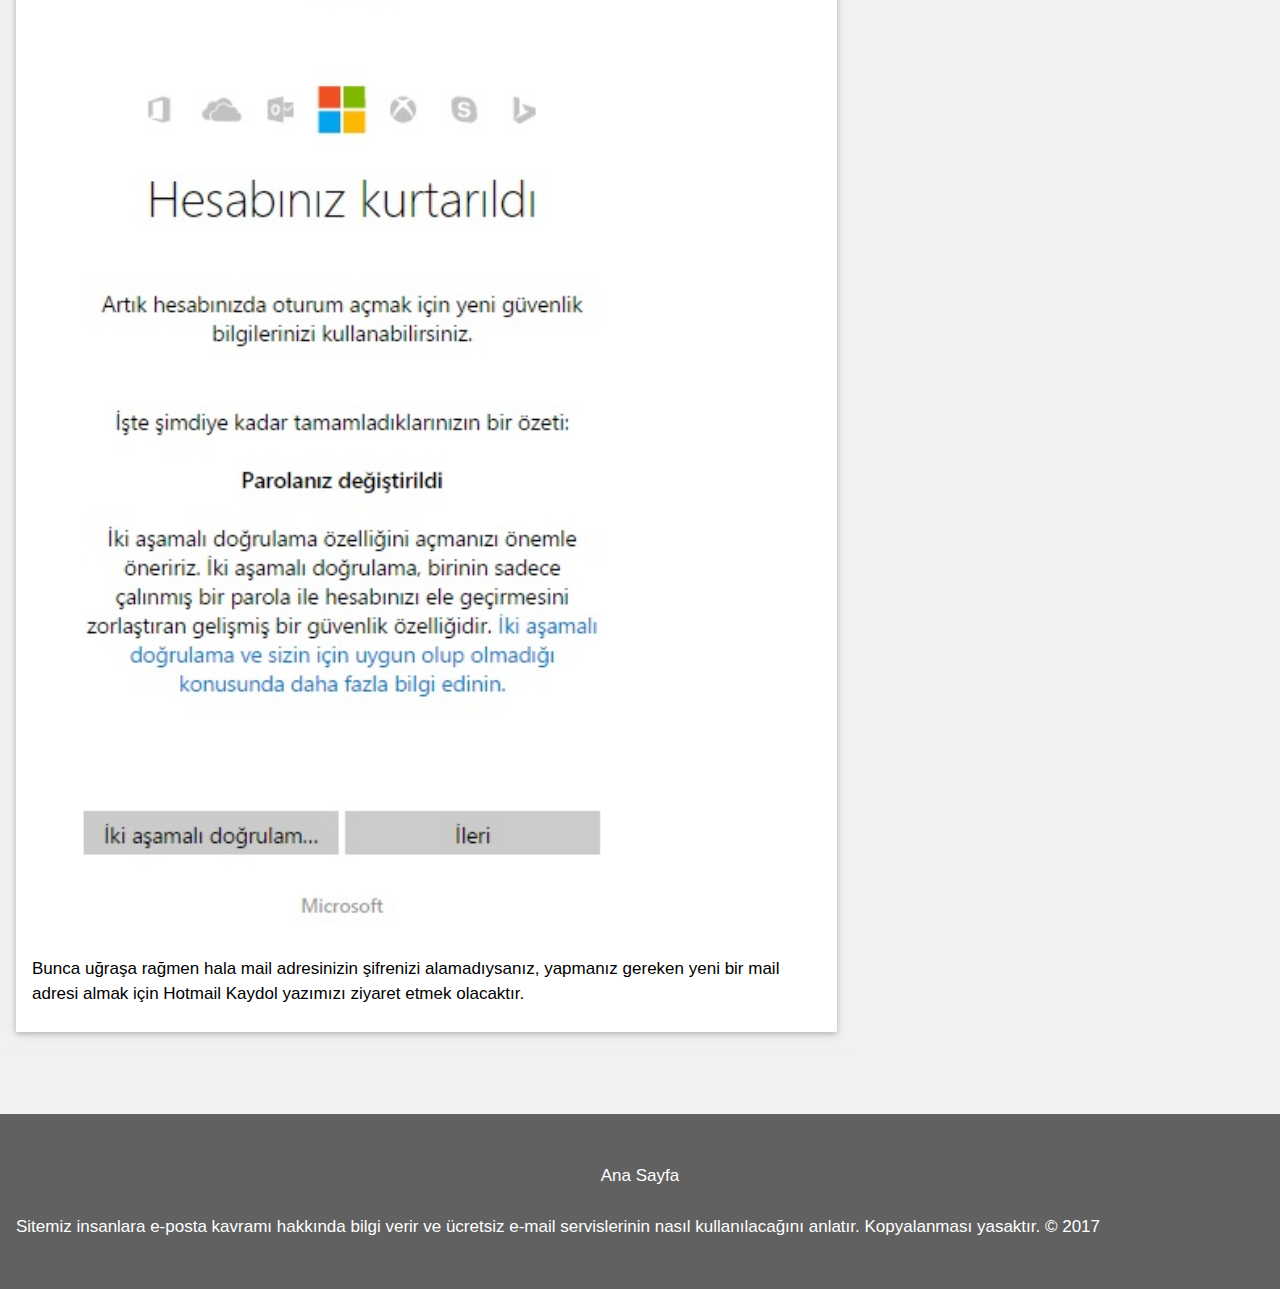
==== commit 0462e72b: "Update calinan-hotmail-hesabini-kurtarma.html" ====
--- a/calinan-hotmail-hesabini-kurtarma.html
+++ b/calinan-hotmail-hesabini-kurtarma.html
@@ -6,6 +6,115 @@
 <link rel="Shortcut Icon" href="favicon.png" type="image/x-icon">
 <meta http-equiv="content-language" content="TR" />
 <meta name="description" content="Resimli anlatımla çalınan hotmail-outlook hesabınızı nasıl kurtarabileceğinizi anlattık.">
+<body class="w3-light-grey">
+
+<div class="w3-content" style="max-width:1400px">
+
+<!-- Header -->
+<header class="w3-container w3-center "> 
+  <a href="/"><h1><b>E POSTA AÇ</b></h1></a>
+</header>
+
+<!-- Grid -->
+<div class="w3-row">
+
+<!-- Blog entries -->
+<div class="w3-col l8 s12">
+
+<!-- Posts -->
+  <div class="w3-card-2  w3-margin">
+       <div class="w3-container w3-padding">
+      <h1>Çalınan Hotmail Hesabı Nasıl Kurtarılır?</h1>
+    </div>
+    <ul class="w3-ul w3-white">
+      <li>
+        <p>
+Tüm dünyada en çok kullanıcı sayısına sahip mail adresi Hotmail, kullanıcılarına kayıt aşamasından sonra da yani hesabın yabancı kişilerin eline geçmesi sonrasında da destek veriyor ve çalınan Hotmail hesabını geri almanızı sağlıyor.<br /><div style="margin-bottom: 14px;margin-top: 14px;"> 
+<script async src="//pagead2.googlesyndication.com/pagead/js/adsbygoogle.js"></script>
+<!-- ClubBaglanti -->
+<ins class="adsbygoogle"
+     style="display:block"
+     data-ad-client="ca-pub-7942429830883405"
+     data-ad-slot="1261127595"
+     data-ad-format="link"></ins>
+<script>
+(adsbygoogle = window.adsbygoogle || []).push({});
+</script>
+  </div>
+
+<br />Öncelikli olarak siz kullanıcıların şunun farkına varması gerekir. Hotmail adresinizi kayıp mı ettiniz? Yoksa başkası tarafından ele mi geçirildi? Eğer mail adresini hatırlıyor ama şifresini unuttuysanız, yapmanız gereken Hotmail Şifremi Unuttum adlı konuya gitmek olmalıdır. Ama gerçekten çalındığını, yabancı kişilerin eline geçtiğini düşünüyorsanız bu konumuzun devamını okumanızda fayda var.<br /><br />Şimdi ilk aşama olan sayfaya gidelim. Bu sayfa Microsoft tarafından hazırlanmış olan ve kullanıcının mail adresini geri almasını sağlayan sayfadır. Bu sayfayı yan sekmede açıp yazımızın devamını okumanız sorununuzu halletmeniz için gerekli ilk şarttır. Alttaki kırmızı linke tıklayın.
+<br /><br />
+<a href="https://account.live.com/acsr?mkt=tr-TR" rel="nofollow" target="_blank"><span style="color: #cc0000;"><b>Çalınan Hesabı Kurtarma Sayfasına Gitmek İçin Tıklayın</b></span></a>
+<br /><br />
+Şimdi bu sayfada aşağıda ki resimde yer alan gibi bir ekran olacak ve bu ekranda ki alanları belirtilen şekilde doldurmanız gerekecek.<br />  <img src="/hotmail-hesap-kurtarma.jpg" alt="Çalınan Hotmail Hesabı Nasıl Kurtarılır?" style="width:80%"><br />Resimde görülen alanları belirttiğimiz şekilde doldurmanız gerekecek. Böylelikle ikinci aşamaya geçebilecek yani çalınan Hotmail adresini geri almak için bir aşama daha kaydedeceğiz. İlk alana çalınan mail adresi girilirken, ikinci alana kontrolümüzde olan mail adresi girilir. Kontrolünüzde olan mail adresinize bir kod gelecek ve bu alana bu kodu girmeliyiz. Bu kod 4 haneli bir kod olacaktır.<br /><img src="/hotmail-hesap-kurtarma2.jpg" alt="Çalınan Hotmail Hesabı Nasıl Kurtarılır?" style="width:80%"><br />Bu kodun girilmesi ile birlikte, devreye Microsoft güvenlik hizmetleri giriyor ve sizin doğru kişi olup olmadığınızı anlamaya çalışıyor. Size sorular soruyor ve bunlardan bir kısmını yani önemlilerinin cevaplarını istiyor. Sizin bu noktalarda doğru ve net bilgiler vermeniz gerekiyor.<br /><img src="/hotmail-hesap-kurtarma3.jpg" alt="Çalınan Hotmail Hesabı Nasıl Kurtarılır?" style="width:80%"><br />Bilgilerimizi doğruca verdik ve artık Hotmail tarafından bize bir mail gönderilmesini bekleyeceğiz. Bu gönderilen mail genellikle 5-10 dakika içerisinde gelse de 24 saat gibi bir süre veriliyor.<br /><img src="/hotmail-hesap-kurtarma4.jpg" alt="Çalınan Hotmail Hesabı Nasıl Kurtarılır?" style="width:80%"><br />Şimdi kontrolümüzde olan mail adresine gidiyoruz ve bu şekilde bir mail bekliyoruz. Bu uzun linke tıklıyoruz ve yönlendirilen sayfa da aşağıda ki gibi bir ekran ile karşılaşıyoruz. Kurtarmak istediğimiz mail adresini girmek zorundayız.<br /><img src="/hotmail-hesap-kurtarma5.jpg" alt="Çalınan Hotmail Hesabı Nasıl Kurtarılır?" style="width:80%"><br />Daha sonra ise parolanızı sıfırlayın alanına yeni parolamızı girmek zorundayız. Bu alana girilen parola eski parolanız ile aynı olmamalı. Zaten eski parolayı hatırlıyorsanız bu işlemlerinde gereksiz olduğunu az çok bilirsiniz. Çalınan Hotmail Adresini Geri Alma için parolanızı sıfırlama aşamasına geçebiliriz.<br /><img src="/hotmail-hesap-kurtarma6.jpg" alt="Çalınan Hotmail Hesabı Nasıl Kurtarılır?" style="width:80%"><br />Yeni şifreyi girdikten hemen sonra Hesabınız Kurtarıldı tarzında bir uyarı alacaksınız ve artık işlemlerinde sonuna gelmiş olduk.<br /><img src="/hotmail-hesap-kurtarma7.jpg" alt="Çalınan Hotmail Hesabı Nasıl Kurtarılır?" style="width:80%"><img src="/hotmail-hesap-kurtarma8.jpg" alt="Çalınan Hotmail Hesabı Nasıl Kurtarılır?" style="width:80%"><img src="/hotmail-hesap-kurtarma9.jpg" alt="Çalınan Hotmail Hesabı Nasıl Kurtarılır?" style="width:80%"><br />Bunca uğraşa rağmen hala mail adresinizin şifrenizi alamadıysanız, yapmanız gereken yeni bir mail adresi almak için <a href="http://www.epostaac.club/hotmail-kaydol.html">Hotmail Kaydol</a> yazımızı ziyaret etmek olacaktır.
+          </p>
+      </li>
+    </ul>
+  </div>
+  <hr> 
+
+
+</div>
+
+<!-- Introduction menu -->
+<div class="w3-col l4">
+
+ <!-- Posts -->
+  <div class="w3-card-2 w3-margin">
+    <div class="w3-container w3-padding">
+      <h4>E Posta Siteleri</h4>
+    </div>
+    <ul class="w3-ul w3-hoverable w3-white">
+       <li class="w3-padding-16">
+       <span><a href="http://www.epostaac.club/hotmail-kaydol.html">Hotmail Kaydol</a></span>
+      </li>
+       <li class="w3-padding-16">
+       <span><a href="http://www.epostaac.club/gmail-e-posta-ac.html">Gmail E Posta Aç</a></span>
+      </li>
+  <li class="w3-padding-16">
+       <span><a href="http://www.epostaac.club/msn-kaydol.html">Msn Kaydol</a></span>
+      </li>
+
+    </ul>
+  </div>
+  <hr>   
+
+  <!-- Posts -->
+  <div class="w3-card-2 w3-margin">
+    <div class="w3-container w3-padding">
+      <h4>İlginizi Çekebilir</h4>
+    </div>
+    <ul class="w3-ul w3-hoverable w3-white">
+<li class="w3-padding-16">
+       <span><a href="http://www.epostaac.club/hotmail-msn-spam-maillerden-kurtulma.html">Hotmail Spam Maillerden Nasıl Kurtulurum?</a></span>
+ </li>
+       <li class="w3-padding-16">
+       <span><a href="http://www.epostaac.club/calinan-hotmail-hesabini-kurtarma.html">Çalınan Hotmail Hesabı Nasıl Kurtarılır?</a></span>
+ </li>
+      <li class="w3-padding-16">
+       <span><a href="http://www.epostaac.club/hotmail-sifremi-unuttum.html">Hotmail Şifremi Unuttum, Nasıl Kurtarırım?</a></span>
+ </li>
+    </ul>
+  </div>
+  <hr> 
+ 
+ 
+<!-- END Introduction Menu -->
+</div>
+
+<!-- END GRID -->
+</div><br>
+
+<!-- END w3-content -->
+</div>
+
+<!-- Footer -->
+<footer class="w3-container w3-dark-grey w3-padding-32 w3-margin-top">
+   <p>
+<center><a href="/">Ana Sayfa</a></center>
+<br>
+Sitemiz insanlara e-posta kavramı hakkında bilgi verir ve ücretsiz e-mail servislerinin nasıl kullanılacağını anlatır. Kopyalanması yasaktır. © 2017</p>
+</footer>
 <style>
 html{box-sizing:border-box}*,*:before,*:after{box-sizing:inherit}
 html{-ms-text-size-adjust:100%;-webkit-text-size-adjust:100%}body{margin:0}
@@ -216,145 +325,5 @@
 .w3-border-black,.w3-hover-border-black:hover{border-color:#000!important}
 .w3-border-grey,.w3-hover-border-grey:hover,.w3-border-gray,.w3-hover-border-gray:hover{border-color:#bbb!important}
 </style>
-
-<body class="w3-light-grey">
-
-<div class="w3-content" style="max-width:1400px">
-
-<!-- Header -->
-<header class="w3-container w3-center "> 
-  <a href="/"><h1><b>E POSTA AÇ</b></h1></a>
-</header>
-
-<!-- Grid -->
-<div class="w3-row">
-
-<!-- Blog entries -->
-<div class="w3-col l8 s12">
-
-<!-- Posts -->
-  <div class="w3-card-2  w3-margin">
-       <div class="w3-container w3-padding">
-      <h1>Çalınan Hotmail Hesabı Nasıl Kurtarılır?</h1>
-    </div>
-    <ul class="w3-ul w3-white">
-      <li>
-        <p>
-Tüm dünyada en çok kullanıcı sayısına sahip mail adresi Hotmail, kullanıcılarına kayıt aşamasından sonra da yani hesabın yabancı kişilerin eline geçmesi sonrasında da destek veriyor ve çalınan Hotmail hesabını geri almanızı sağlıyor.<br /><div style="margin-bottom: 14px;margin-top: 14px;"> 
-<script async src="//pagead2.googlesyndication.com/pagead/js/adsbygoogle.js"></script>
-<!-- ClubBaglanti -->
-<ins class="adsbygoogle"
-     style="display:block"
-     data-ad-client="ca-pub-7942429830883405"
-     data-ad-slot="1261127595"
-     data-ad-format="link"></ins>
-<script>
-(adsbygoogle = window.adsbygoogle || []).push({});
-</script>
-  </div>
-
-<br />Öncelikli olarak siz kullanıcıların şunun farkına varması gerekir. Hotmail adresinizi kayıp mı ettiniz? Yoksa başkası tarafından ele mi geçirildi? Eğer mail adresini hatırlıyor ama şifresini unuttuysanız, yapmanız gereken Hotmail Şifremi Unuttum adlı konuya gitmek olmalıdır. Ama gerçekten çalındığını, yabancı kişilerin eline geçtiğini düşünüyorsanız bu konumuzun devamını okumanızda fayda var.<br /><br />Şimdi ilk aşama olan sayfaya gidelim. Bu sayfa Microsoft tarafından hazırlanmış olan ve kullanıcının mail adresini geri almasını sağlayan sayfadır. Bu sayfayı yan sekmede açıp yazımızın devamını okumanız sorununuzu halletmeniz için gerekli ilk şarttır. Alttaki kırmızı linke tıklayın.
-<br /><br />
-<a href="https://account.live.com/acsr?mkt=tr-TR" rel="nofollow" target="_blank"><span style="color: #cc0000;"><b>Çalınan Hesabı Kurtarma Sayfasına Gitmek İçin Tıklayın</b></span></a>
-<br /><br />
-Şimdi bu sayfada aşağıda ki resimde yer alan gibi bir ekran olacak ve bu ekranda ki alanları belirtilen şekilde doldurmanız gerekecek.<br />  <img src="/hotmail-hesap-kurtarma.jpg" alt="Çalınan Hotmail Hesabı Nasıl Kurtarılır?" style="width:80%"><br />Resimde görülen alanları belirttiğimiz şekilde doldurmanız gerekecek. Böylelikle ikinci aşamaya geçebilecek yani çalınan Hotmail adresini geri almak için bir aşama daha kaydedeceğiz. İlk alana çalınan mail adresi girilirken, ikinci alana kontrolümüzde olan mail adresi girilir. Kontrolünüzde olan mail adresinize bir kod gelecek ve bu alana bu kodu girmeliyiz. Bu kod 4 haneli bir kod olacaktır.<br /><img src="/hotmail-hesap-kurtarma2.jpg" alt="Çalınan Hotmail Hesabı Nasıl Kurtarılır?" style="width:80%"><br />Bu kodun girilmesi ile birlikte, devreye Microsoft güvenlik hizmetleri giriyor ve sizin doğru kişi olup olmadığınızı anlamaya çalışıyor. Size sorular soruyor ve bunlardan bir kısmını yani önemlilerinin cevaplarını istiyor. Sizin bu noktalarda doğru ve net bilgiler vermeniz gerekiyor.<br /><img src="/hotmail-hesap-kurtarma3.jpg" alt="Çalınan Hotmail Hesabı Nasıl Kurtarılır?" style="width:80%"><br />Bilgilerimizi doğruca verdik ve artık Hotmail tarafından bize bir mail gönderilmesini bekleyeceğiz. Bu gönderilen mail genellikle 5-10 dakika içerisinde gelse de 24 saat gibi bir süre veriliyor.<br /><img src="/hotmail-hesap-kurtarma4.jpg" alt="Çalınan Hotmail Hesabı Nasıl Kurtarılır?" style="width:80%"><br />Şimdi kontrolümüzde olan mail adresine gidiyoruz ve bu şekilde bir mail bekliyoruz. Bu uzun linke tıklıyoruz ve yönlendirilen sayfa da aşağıda ki gibi bir ekran ile karşılaşıyoruz. Kurtarmak istediğimiz mail adresini girmek zorundayız.<br /><img src="/hotmail-hesap-kurtarma5.jpg" alt="Çalınan Hotmail Hesabı Nasıl Kurtarılır?" style="width:80%"><br />Daha sonra ise parolanızı sıfırlayın alanına yeni parolamızı girmek zorundayız. Bu alana girilen parola eski parolanız ile aynı olmamalı. Zaten eski parolayı hatırlıyorsanız bu işlemlerinde gereksiz olduğunu az çok bilirsiniz. Çalınan Hotmail Adresini Geri Alma için parolanızı sıfırlama aşamasına geçebiliriz.<br /><img src="/hotmail-hesap-kurtarma6.jpg" alt="Çalınan Hotmail Hesabı Nasıl Kurtarılır?" style="width:80%"><br />Yeni şifreyi girdikten hemen sonra Hesabınız Kurtarıldı tarzında bir uyarı alacaksınız ve artık işlemlerinde sonuna gelmiş olduk.<br /><img src="/hotmail-hesap-kurtarma7.jpg" alt="Çalınan Hotmail Hesabı Nasıl Kurtarılır?" style="width:80%"><img src="/hotmail-hesap-kurtarma8.jpg" alt="Çalınan Hotmail Hesabı Nasıl Kurtarılır?" style="width:80%"><img src="/hotmail-hesap-kurtarma9.jpg" alt="Çalınan Hotmail Hesabı Nasıl Kurtarılır?" style="width:80%"><br />Bunca uğraşa rağmen hala mail adresinizin şifrenizi alamadıysanız, yapmanız gereken yeni bir mail adresi almak için <a href="http://www.epostaac.club/hotmail-kaydol.html">Hotmail Kaydol</a> yazımızı ziyaret etmek olacaktır.
-          </p>
-      </li>
-    </ul>
-  </div>
-  <hr> 
-
-
-</div>
-
-<!-- Introduction menu -->
-<div class="w3-col l4">
-
- <!-- Posts -->
-  <div class="w3-card-2 w3-margin">
-    <div class="w3-container w3-padding">
-      <h4>E Posta Siteleri</h4>
-    </div>
-    <ul class="w3-ul w3-hoverable w3-white">
-       <li class="w3-padding-16">
-       <span><a href="http://www.epostaac.club/hotmail-kaydol.html">Hotmail Kaydol</a></span>
-      </li>
-       <li class="w3-padding-16">
-       <span><a href="http://www.epostaac.club/gmail-e-posta-ac.html">Gmail E Posta Aç</a></span>
-      </li>
-  <li class="w3-padding-16">
-       <span><a href="http://www.epostaac.club/msn-kaydol.html">Msn Kaydol</a></span>
-      </li>
-
-    </ul>
-  </div>
-  <hr>   
-
-  <!-- Posts -->
-  <div class="w3-card-2 w3-margin">
-    <div class="w3-container w3-padding">
-      <h4>İlginizi Çekebilir</h4>
-    </div>
-    <ul class="w3-ul w3-hoverable w3-white">
-     <li class="w3-padding-16">
-       <span><a href="http://www.mailhesabiac.com">Email Aç</a></span>
-      </li>  <li class="w3-padding-16">
-       <span><a href="http://www.epostaac.club/hotmail-msn-spam-maillerden-kurtulma.html">Hotmail Spam Maillerden Nasıl Kurtulurum?</a></span>
- </li>
-       <li class="w3-padding-16">
-       <span><a href="http://www.epostaac.club/calinan-hotmail-hesabini-kurtarma.html">Çalınan Hotmail Hesabı Nasıl Kurtarılır?</a></span>
- </li>
-      <li class="w3-padding-16">
-       <span><a href="http://www.epostaac.club/hotmail-sifremi-unuttum.html">Hotmail Şifremi Unuttum, Nasıl Kurtarırım?</a></span>
- </li>
-    </ul>
-  </div>
-  <hr> 
- 
- 
-<!-- END Introduction Menu -->
-</div>
-
-<!-- END GRID -->
-</div><br>
-
-<!-- END w3-content -->
-</div>
-
-<!-- Footer -->
-<footer class="w3-container w3-dark-grey w3-padding-32 w3-margin-top">
-   <p>
-<center><a href="/">Ana Sayfa</a></center>
-<br>
-Sitemiz insanlara e-posta kavramı hakkında bilgi verir ve ücretsiz e-mail servislerinin nasıl kullanılacağını anlatır. Kopyalanması yasaktır. © 2017</p>
-</footer>
-<!-- Yandex.Metrika counter -->
-<script type="text/javascript" >
-    (function (d, w, c) {
-        (w[c] = w[c] || []).push(function() {
-            try {
-                w.yaCounter45786450 = new Ya.Metrika({
-                    id:45786450,
-                    clickmap:true,
-                    trackLinks:true,
-                    accurateTrackBounce:true
-                });
-            } catch(e) { }
-        });
-
-        var n = d.getElementsByTagName("script")[0],
-            s = d.createElement("script"),
-            f = function () { n.parentNode.insertBefore(s, n); };
-        s.type = "text/javascript";
-        s.async = true;
-        s.src = "https://mc.yandex.ru/metrika/watch.js";
-
-        if (w.opera == "[object Opera]") {
-            d.addEventListener("DOMContentLoaded", f, false);
-        } else { f(); }
-    })(document, window, "yandex_metrika_callbacks");
-</script>
-<noscript><div><img src="https://mc.yandex.ru/watch/45786450" style="position:absolute; left:-9999px;" alt="" /></div></noscript>
-<!-- /Yandex.Metrika counter -->
 </body>
 </html>
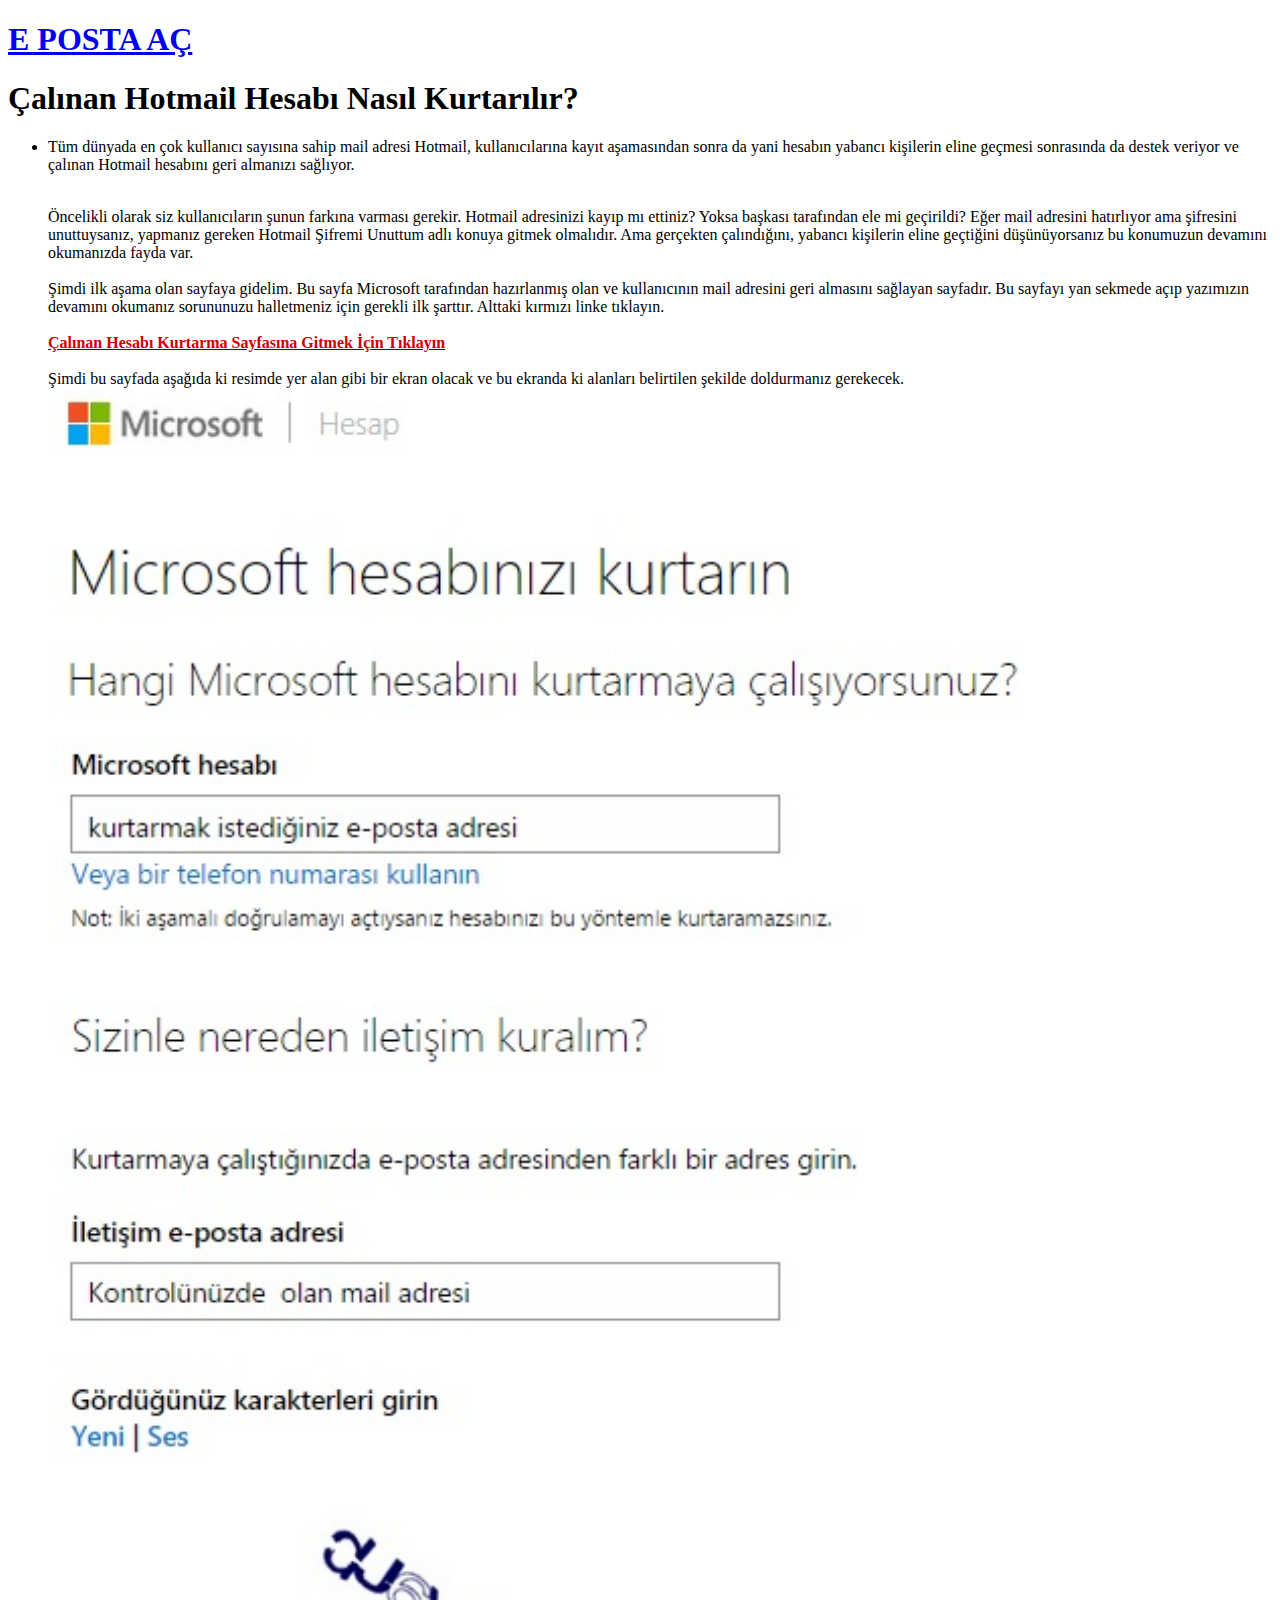
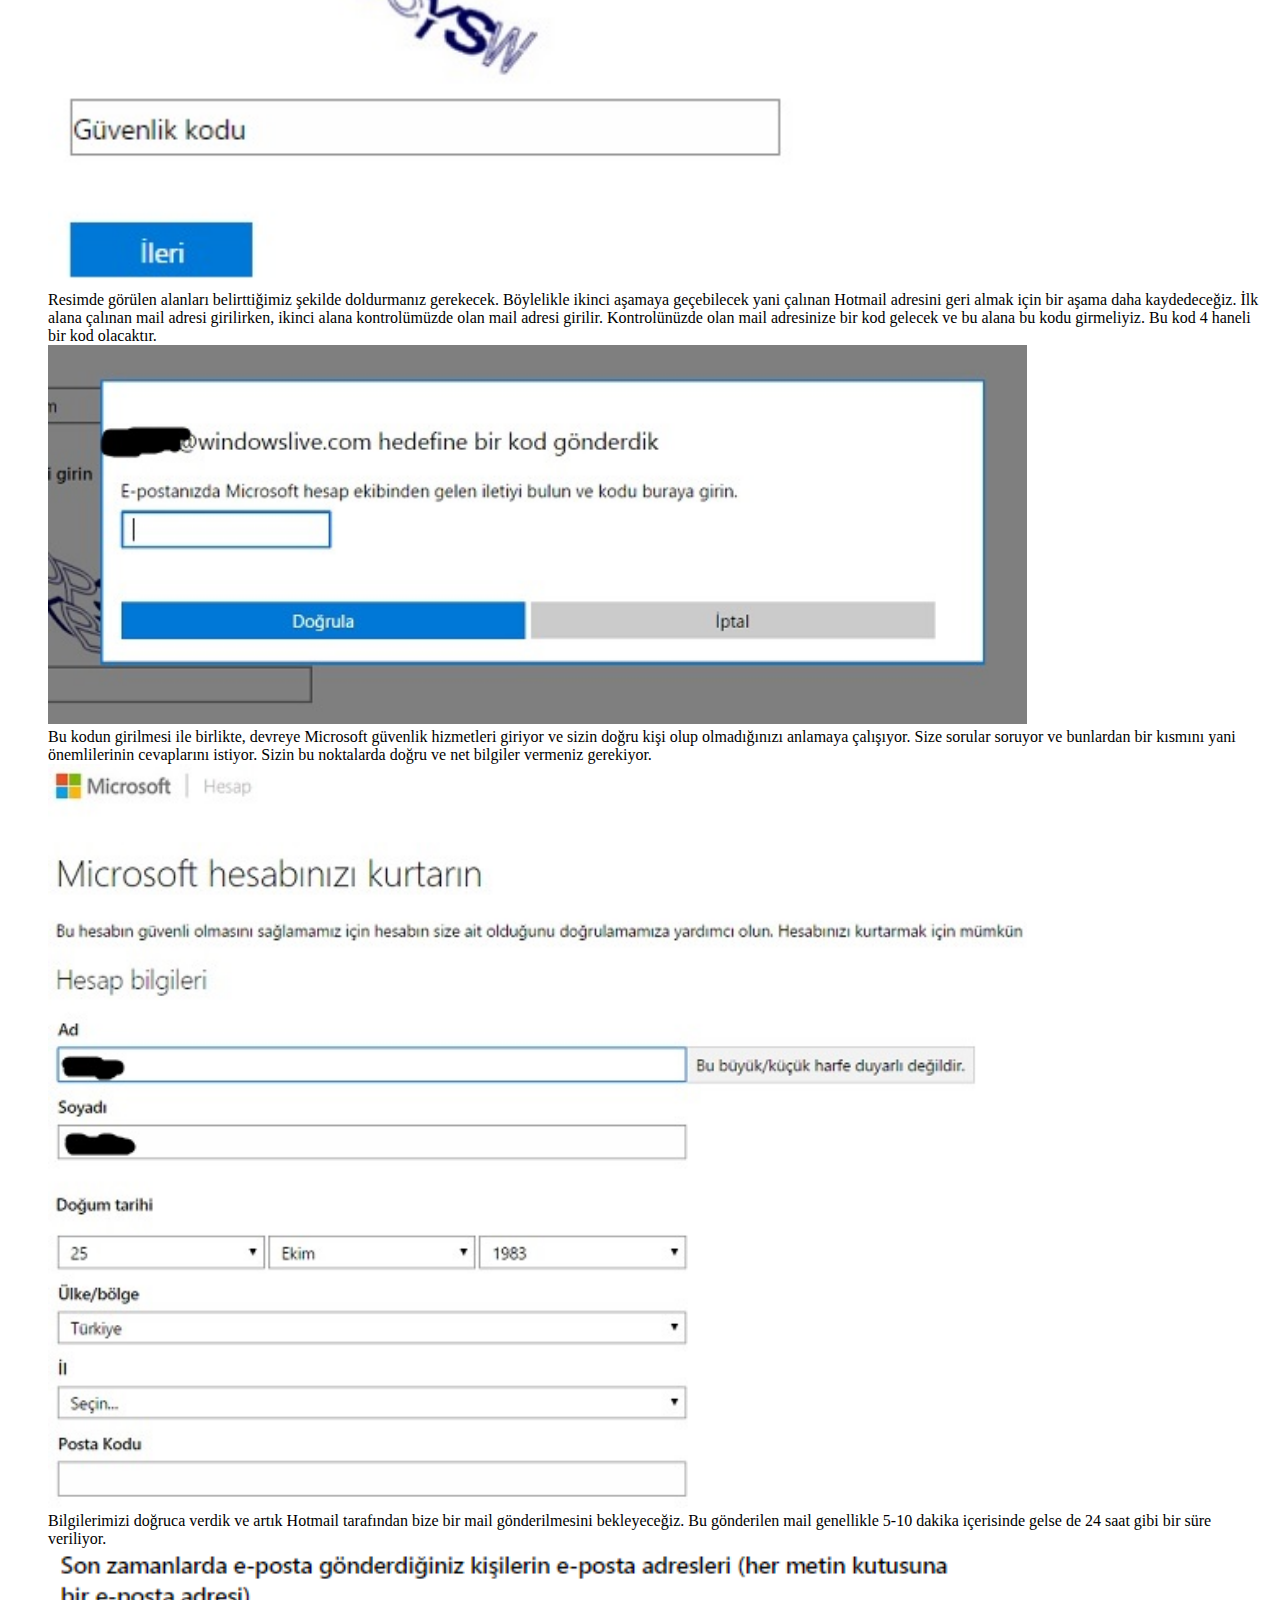
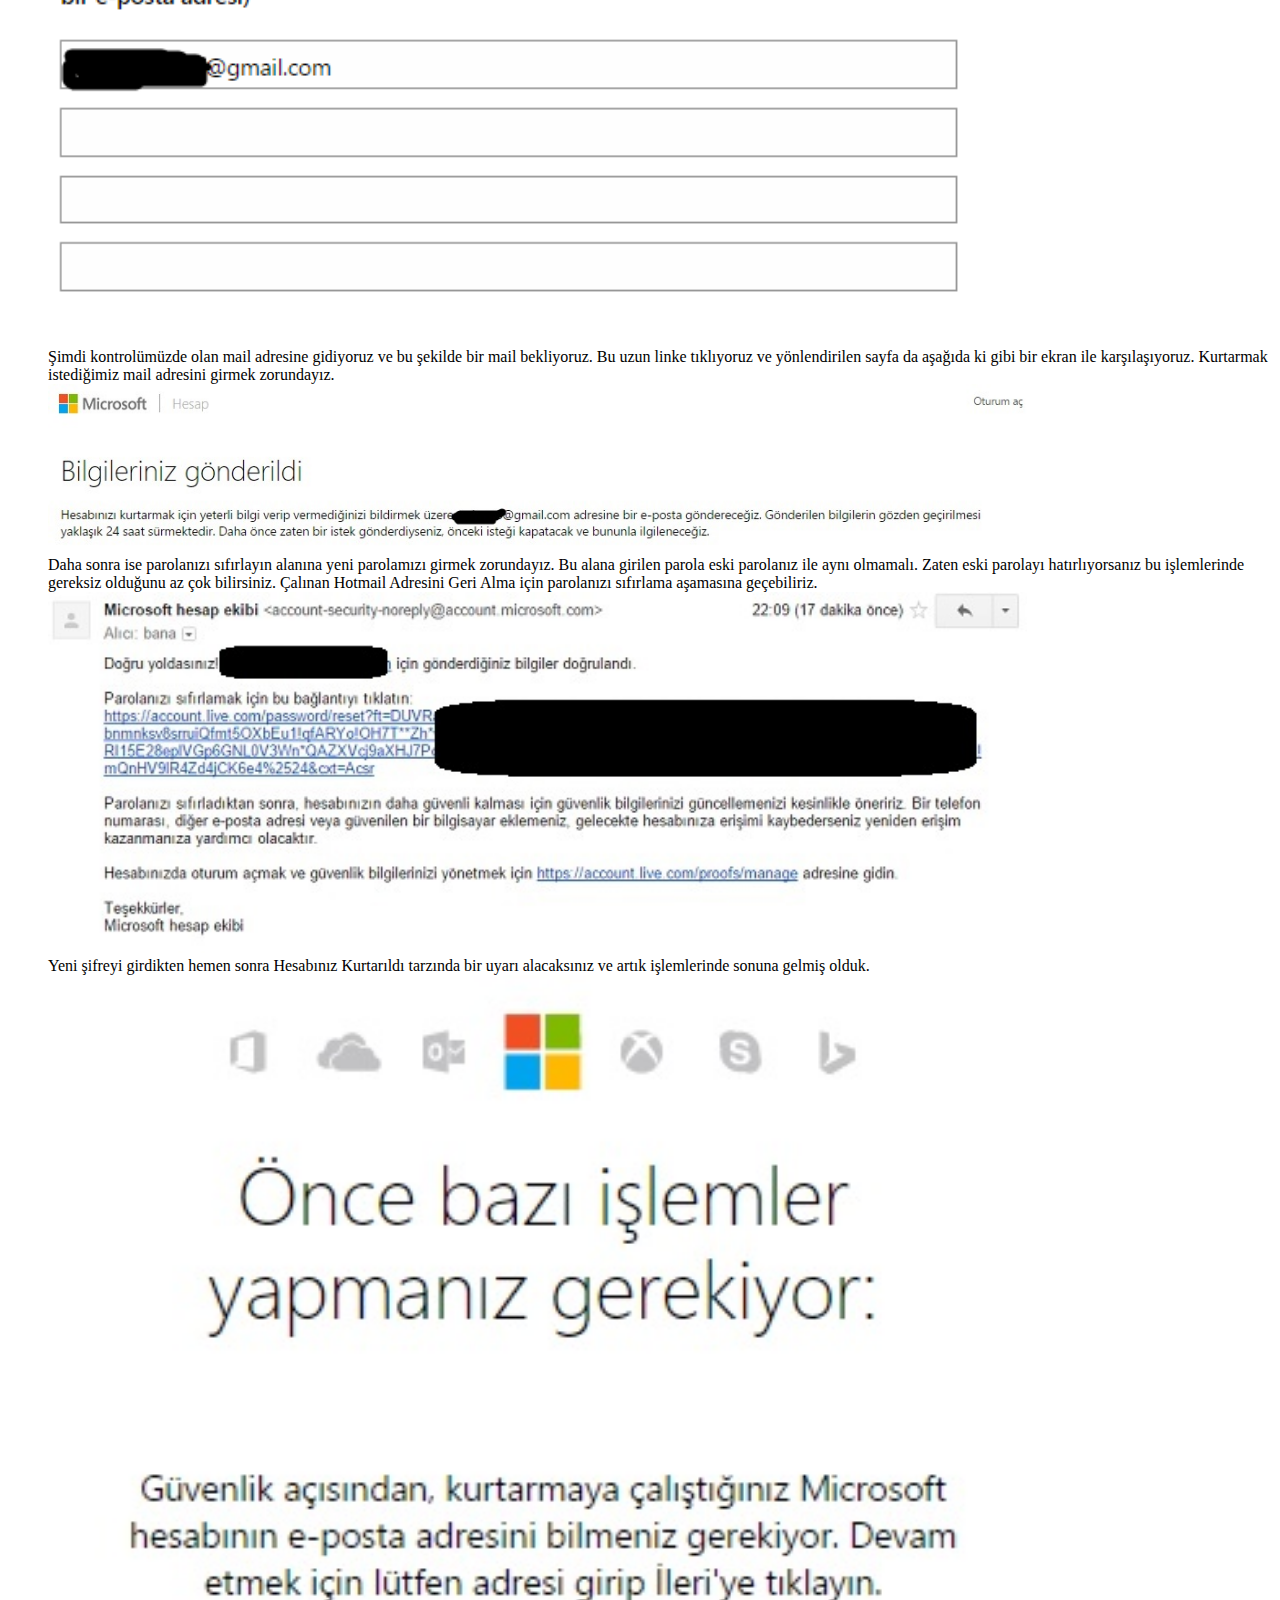
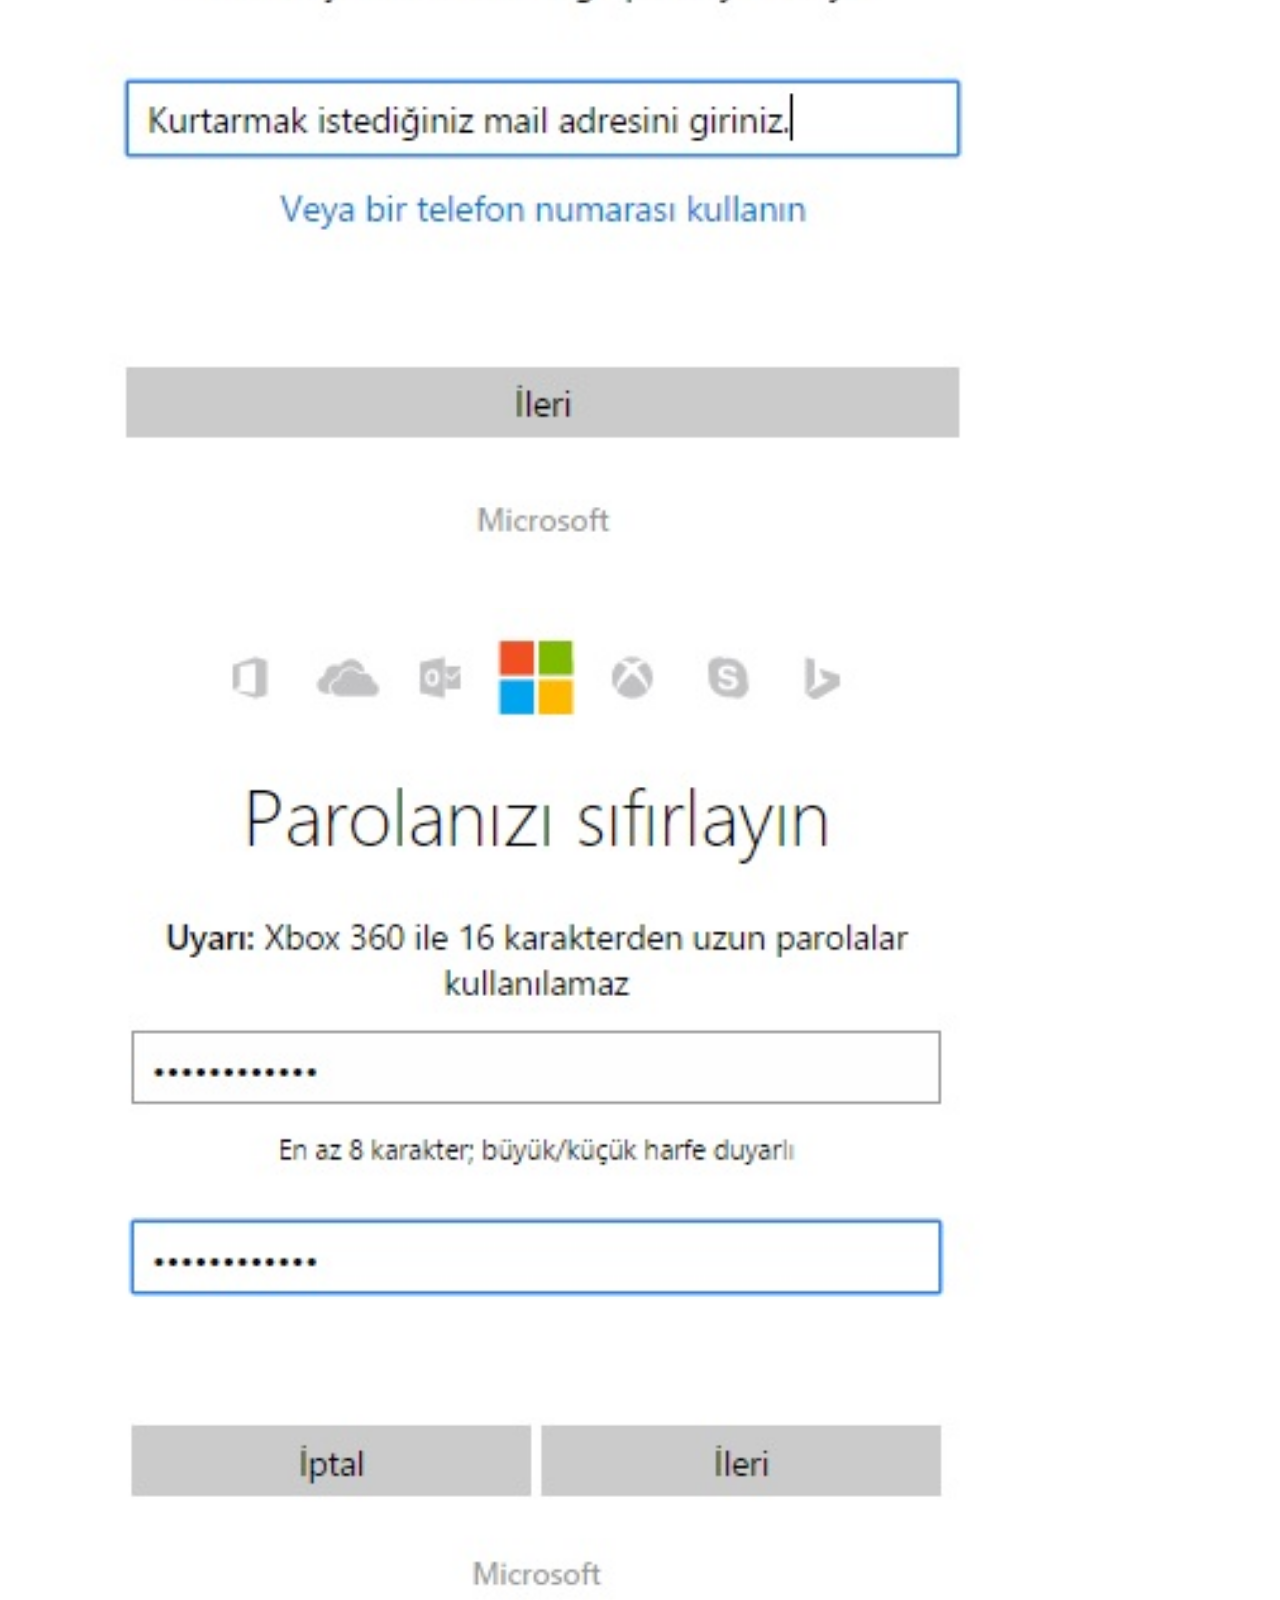
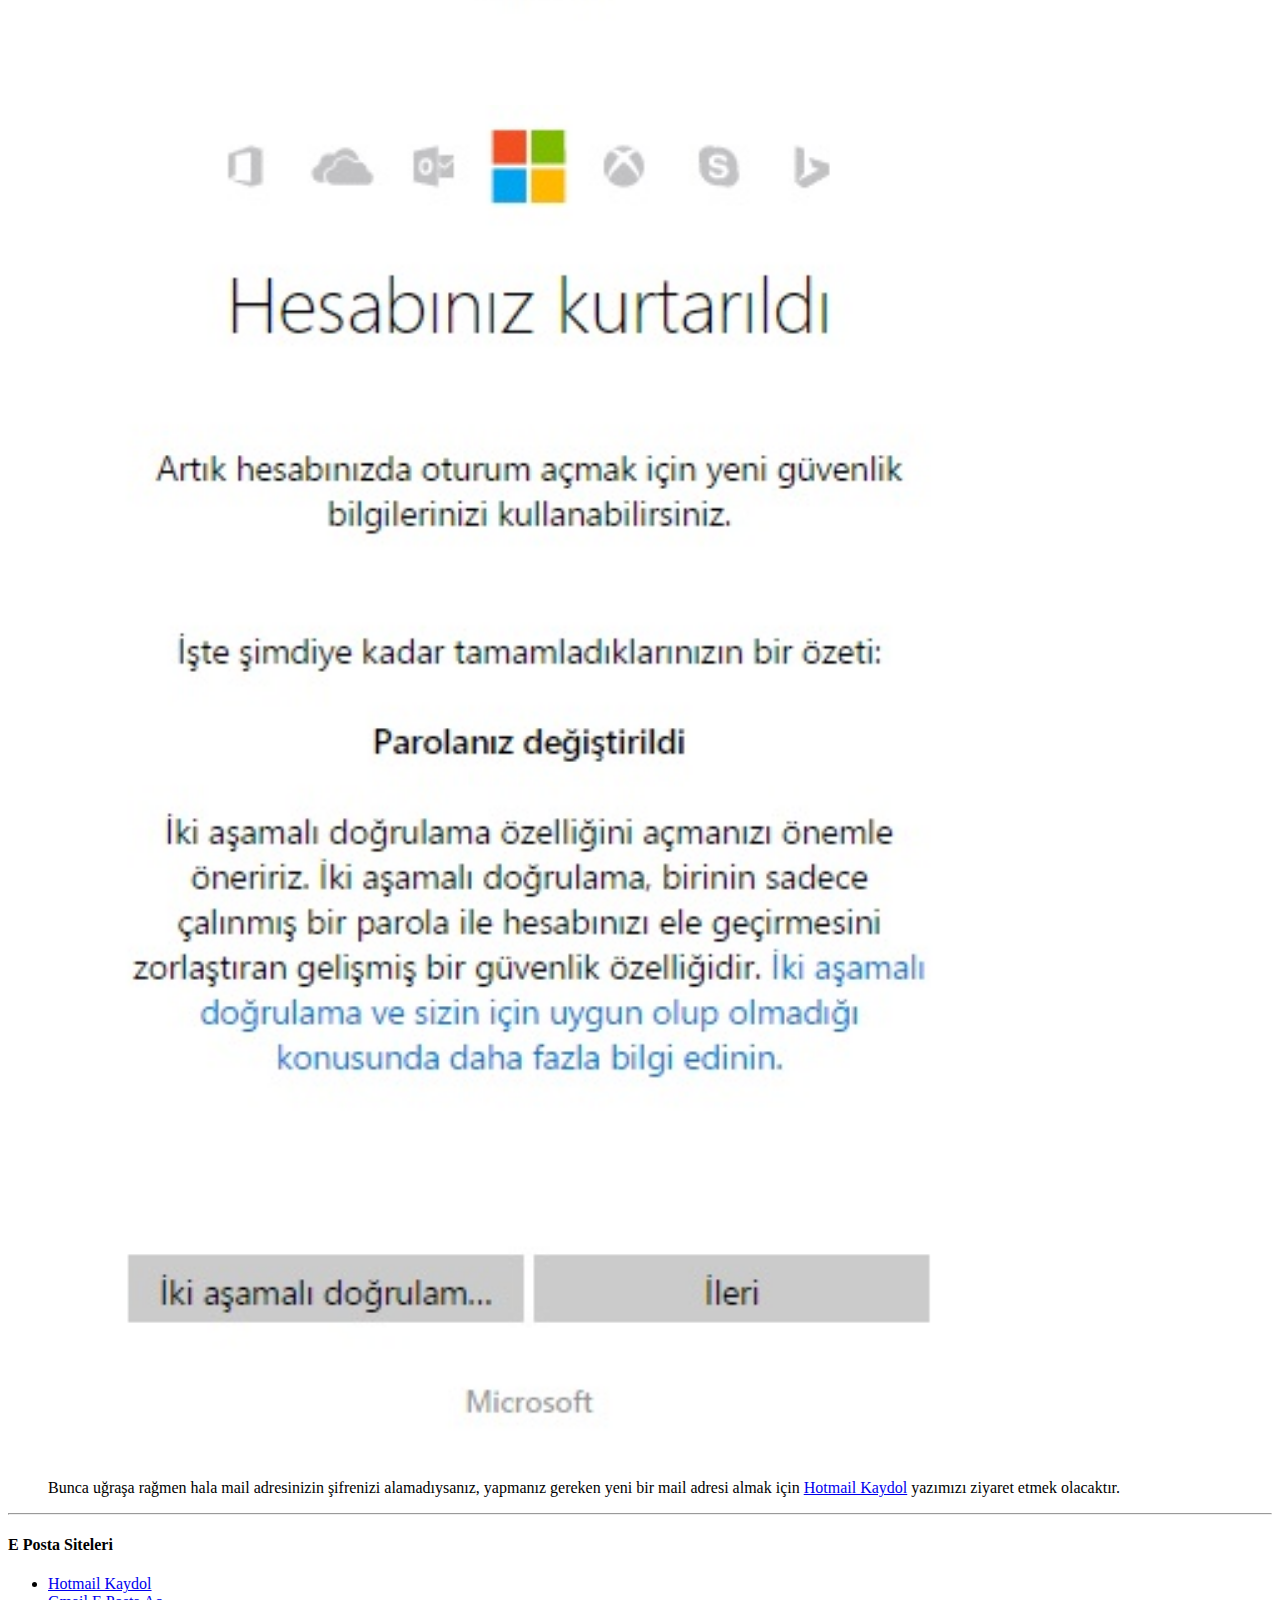
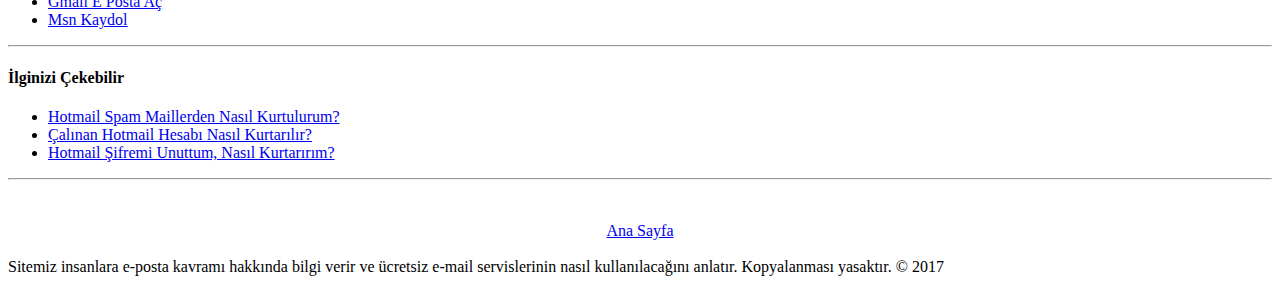
==== commit 9a72606f: "Update calinan-hotmail-hesabini-kurtarma.html" ====
--- a/calinan-hotmail-hesabini-kurtarma.html
+++ b/calinan-hotmail-hesabini-kurtarma.html
@@ -6,8 +6,9 @@
 <link rel="Shortcut Icon" href="favicon.png" type="image/x-icon">
 <meta http-equiv="content-language" content="TR" />
 <meta name="description" content="Resimli anlatımla çalınan hotmail-outlook hesabınızı nasıl kurtarabileceğinizi anlattık.">
+<link rel="stylesheet" href="http://www.epostaac.club/style.css">
+<meta name="robots" content="index, follow"/>
 <body class="w3-light-grey">
-
 <div class="w3-content" style="max-width:1400px">
 
 <!-- Header -->
@@ -115,215 +116,5 @@
 <br>
 Sitemiz insanlara e-posta kavramı hakkında bilgi verir ve ücretsiz e-mail servislerinin nasıl kullanılacağını anlatır. Kopyalanması yasaktır. © 2017</p>
 </footer>
-<style>
-html{box-sizing:border-box}*,*:before,*:after{box-sizing:inherit}
-html{-ms-text-size-adjust:100%;-webkit-text-size-adjust:100%}body{margin:0}
-article,aside,details,figcaption,figure,footer,header,main,menu,nav,section,summary{display:block}
-audio,canvas,progress,video{display:inline-block}progress{vertical-align:baseline}
-audio:not([controls]){display:none;height:0}[hidden],template{display:none}
-a{background-color:transparent;text-decoration:none;!important}
-a:active,a:hover{outline-width:0}abbr[title]{border-bottom:none;}
-dfn{font-style:italic}mark{background:#ff0;color:#000}
-small{font-size:80%}sub,sup{font-size:75%;line-height:0;position:relative;vertical-align:baseline}
-sub{bottom:-0.25em}sup{top:-0.5em}figure{margin:1em 40px}img{border-style:none}svg:not(:root){overflow:hidden}
-code,kbd,pre,samp{font-family:monospace,monospace;font-size:1em}hr{box-sizing:content-box;height:0;overflow:visible}
-button,input,select,textarea{font:inherit;margin:0}optgroup{font-weight:bold}
-button,input{overflow:visible}button,select{text-transform:none}
-button,html [type=button],[type=reset],[type=submit]{-webkit-appearance:button}
-button::-moz-focus-inner, [type=button]::-moz-focus-inner, [type=reset]::-moz-focus-inner, [type=submit]::-moz-focus-inner{border-style:none;padding:0}
-button:-moz-focusring, [type=button]:-moz-focusring, [type=reset]:-moz-focusring, [type=submit]:-moz-focusring{outline:1px dotted ButtonText}
-fieldset{border:1px solid #c0c0c0;margin:0 2px;padding:.35em .625em .75em}
-legend{color:inherit;display:table;max-width:100%;padding:0;white-space:normal}textarea{overflow:auto}
-[type=checkbox],[type=radio]{padding:0}
-[type=number]::-webkit-inner-spin-button,[type=number]::-webkit-outer-spin-button{height:auto}
-[type=search]{-webkit-appearance:textfield;outline-offset:-2px}
-[type=search]::-webkit-search-cancel-button,[type=search]::-webkit-search-decoration{-webkit-appearance:none}
-::-webkit-input-placeholder{color:inherit;opacity:0.54}
-::-webkit-file-upload-button{-webkit-appearance:button;font:inherit}
-/* End extract */
-html,body{font-family:Verdana,sans-serif;font-size:17px;line-height:1.5}html{overflow-x:hidden}
-h1{font-size:28px}h2{font-size:23px}h3{font-size:21px}h4{font-size:19px}h5{font-size:18px}h6{font-size:16px}.w3-serif{font-family:serif}
-h1,h2,h3,h4,h5,h6{font-weight:200;margin:10px 0}.w3-wide{letter-spacing:4px}
-hr{border:0;border-top:1px solid #eee;margin:20px 0}
-.w3-image{max-width:100%;height:auto}img{margin-bottom:-5px}a{color:inherit}
-.w3-table,.w3-table-all{border-collapse:collapse;border-spacing:0;width:100%;display:table}.w3-table-all{border:1px solid #ccc}
-.w3-bordered tr,.w3-table-all tr{border-bottom:1px solid #ddd}.w3-striped tbody tr:nth-child(even){background-color:#f1f1f1}
-.w3-table-all tr:nth-child(odd){background-color:#fff}.w3-table-all tr:nth-child(even){background-color:#f1f1f1}
-.w3-hoverable tbody tr:hover,.w3-ul.w3-hoverable li:hover{background-color:#ccc}.w3-centered tr th,.w3-centered tr td{text-align:center}
-.w3-table td,.w3-table th,.w3-table-all td,.w3-table-all th{padding:8px 8px;display:table-cell;text-align:left;vertical-align:top}
-.w3-table th:first-child,.w3-table td:first-child,.w3-table-all th:first-child,.w3-table-all td:first-child{padding-left:16px}
-.w3-btn,.w3-button{border:none;display:inline-block;outline:0;padding:8px 16px;vertical-align:middle;overflow:hidden;text-decoration:none;color:inherit;background-color:inherit;text-align:center;cursor:pointer;white-space:nowrap}
-.w3-btn:hover{box-shadow:0 8px 16px 0 rgba(0,0,0,0.2),0 6px 20px 0 rgba(0,0,0,0.19)}
-.w3-btn,.w3-button{-webkit-touch-callout:none;-webkit-user-select:none;-khtml-user-select:none;-moz-user-select:none;-ms-user-select:none;user-select:none}   
-.w3-disabled,.w3-btn:disabled,.w3-button:disabled{cursor:not-allowed;opacity:0.3}.w3-disabled *,:disabled *{pointer-events:none}
-.w3-btn.w3-disabled:hover,.w3-btn:disabled:hover{box-shadow:none}
-.w3-badge,.w3-tag{background-color:#000;color:#fff;display:inline-block;padding-left:8px;padding-right:8px;text-align:center}.w3-badge{border-radius:50%}
-.w3-ul{list-style-type:none;padding:0;margin:0}.w3-ul li{padding:8px 16px;border-bottom:1px solid #ddd}.w3-ul li:last-child{border-bottom:none}
-.w3-tooltip,.w3-display-container{position:relative}.w3-tooltip .w3-text{display:none}.w3-tooltip:hover .w3-text{display:inline-block}
-.w3-ripple:active{opacity:0.5}.w3-ripple{transition:opacity 0s}
-.w3-input{padding:8px;display:block;border:none;border-bottom:1px solid #ccc;width:100%}
-.w3-select{padding:9px 0;width:100%;border:none;border-bottom:1px solid #ccc}
-.w3-dropdown-click,.w3-dropdown-hover{position:relative;display:inline-block;cursor:pointer}
-.w3-dropdown-hover:hover .w3-dropdown-content{display:block;z-index:1}
-.w3-dropdown-hover:first-child,.w3-dropdown-click:hover{background-color:#ccc;color:#000}
-.w3-dropdown-hover:hover > .w3-button:first-child,.w3-dropdown-click:hover > .w3-button:first-child{background-color:#ccc;color:#000}
-.w3-dropdown-content{cursor:auto;color:#000;background-color:#fff;display:none;position:absolute;min-width:160px;margin:0;padding:0}
-.w3-check,.w3-radio{width:24px;height:24px;position:relative;top:6px}
-.w3-sidebar{height:100%;width:200px;background-color:#fff;position:fixed!important;z-index:1;overflow:auto}
-.w3-bar-block .w3-dropdown-hover,.w3-bar-block .w3-dropdown-click{width:100%}
-.w3-bar-block .w3-dropdown-hover .w3-dropdown-content,.w3-bar-block .w3-dropdown-click .w3-dropdown-content{min-width:100%}
-.w3-bar-block .w3-dropdown-hover .w3-button,.w3-bar-block .w3-dropdown-click .w3-button{width:100%;text-align:left;padding:8px 16px}
-.w3-main,#main{transition:margin-left .4s}
-.w3-modal{z-index:3;display:none;padding-top:100px;position:fixed;left:0;top:0;width:100%;height:100%;overflow:auto;background-color:rgb(0,0,0);background-color:rgba(0,0,0,0.4)}
-.w3-modal-content{margin:auto;background-color:#fff;position:relative;padding:0;outline:0;width:600px}
-.w3-bar{width:100%;overflow:hidden}.w3-center .w3-bar{display:inline-block;width:auto}
-.w3-bar .w3-bar-item{padding:8px 16px;float:left;width:auto;border:none;outline:none;display:block}
-.w3-bar .w3-dropdown-hover,.w3-bar .w3-dropdown-click{position:static;float:left}
-.w3-bar .w3-button{white-space:normal}
-.w3-bar-block .w3-bar-item{width:100%;display:block;padding:8px 16px;text-align:left;border:none;outline:none;white-space:normal;float:none}
-.w3-bar-block.w3-center .w3-bar-item{text-align:center}.w3-block{display:block;width:100%}
-.w3-responsive{overflow-x:auto}
-.w3-container:after,.w3-container:before,.w3-panel:after,.w3-panel:before,.w3-row:after,.w3-row:before,.w3-row-padding:after,.w3-row-padding:before,
-.w3-cell-row:before,.w3-cell-row:after,.w3-clear:after,.w3-clear:before,.w3-bar:before,.w3-bar:after{content:"";display:table;clear:both}
-.w3-col,.w3-half,.w3-third,.w3-twothird,.w3-threequarter,.w3-quarter{float:left;width:100%}
-.w3-col.s1{width:8.33333%}.w3-col.s2{width:16.66666%}.w3-col.s3{width:24.99999%}.w3-col.s4{width:33.33333%}
-.w3-col.s5{width:41.66666%}.w3-col.s6{width:49.99999%}.w3-col.s7{width:58.33333%}.w3-col.s8{width:66.66666%}
-.w3-col.s9{width:74.99999%}.w3-col.s10{width:83.33333%}.w3-col.s11{width:91.66666%}.w3-col.s12{width:99.99999%}
-@media (min-width:601px){.w3-col.m1{width:8.33333%}.w3-col.m2{width:16.66666%}.w3-col.m3,.w3-quarter{width:24.99999%}.w3-col.m4,.w3-third{width:33.33333%}
-.w3-col.m5{width:41.66666%}.w3-col.m6,.w3-half{width:49.99999%}.w3-col.m7{width:58.33333%}.w3-col.m8,.w3-twothird{width:66.66666%}
-.w3-col.m9,.w3-threequarter{width:74.99999%}.w3-col.m10{width:83.33333%}.w3-col.m11{width:91.66666%}.w3-col.m12{width:99.99999%}}
-@media (min-width:993px){.w3-col.l1{width:8.33333%}.w3-col.l2{width:16.66666%}.w3-col.l3{width:24.99999%}.w3-col.l4{width:33.33333%}
-.w3-col.l5{width:41.66666%}.w3-col.l6{width:49.99999%}.w3-col.l7{width:58.33333%}.w3-col.l8{width:66.66666%}
-.w3-col.l9{width:74.99999%}.w3-col.l10{width:83.33333%}.w3-col.l11{width:91.66666%}.w3-col.l12{width:99.99999%}}
-.w3-content{max-width:980px;margin:auto}.w3-rest{overflow:hidden}
-.w3-cell-row{display:table;width:100%}.w3-cell{display:table-cell}
-.w3-cell-top{vertical-align:top}.w3-cell-middle{vertical-align:middle}.w3-cell-bottom{vertical-align:bottom}
-.w3-hide{display:none!important}.w3-show-block,.w3-show{display:block!important}.w3-show-inline-block{display:inline-block!important}
-@media (max-width:600px){.w3-modal-content{margin:0 10px;width:auto!important}.w3-modal{padding-top:30px}
-.w3-dropdown-hover.w3-mobile .w3-dropdown-content,.w3-dropdown-click.w3-mobile .w3-dropdown-content{position:relative}	
-.w3-hide-small{display:none!important}.w3-mobile{display:block;width:100%!important}.w3-bar-item.w3-mobile,.w3-dropdown-hover.w3-mobile,.w3-dropdown-click.w3-mobile{text-align:center}
-.w3-dropdown-hover.w3-mobile,.w3-dropdown-hover.w3-mobile .w3-btn,.w3-dropdown-hover.w3-mobile .w3-button,.w3-dropdown-click.w3-mobile,.w3-dropdown-click.w3-mobile .w3-btn,.w3-dropdown-click.w3-mobile .w3-button{width:100%}}
-@media (max-width:768px){.w3-modal-content{width:500px}.w3-modal{padding-top:50px}}
-@media (min-width:993px){.w3-modal-content{width:900px}.w3-hide-large{display:none!important}.w3-sidebar.w3-collapse{display:block!important}}
-@media (max-width:992px) and (min-width:601px){.w3-hide-medium{display:none!important}}
-@media (max-width:992px){.w3-sidebar.w3-collapse{display:none}.w3-main{margin-left:0!important;margin-right:0!important}}
-.w3-top,.w3-bottom{position:fixed;width:100%;z-index:1}.w3-top{top:0}.w3-bottom{bottom:0}
-.w3-overlay{position:fixed;display:none;width:100%;height:100%;top:0;left:0;right:0;bottom:0;background-color:rgba(0,0,0,0.5);z-index:2}
-.w3-display-topleft{position:absolute;left:0;top:0}.w3-display-topright{position:absolute;right:0;top:0}
-.w3-display-bottomleft{position:absolute;left:0;bottom:0}.w3-display-bottomright{position:absolute;right:0;bottom:0}
-.w3-display-middle{position:absolute;top:50%;left:50%;transform:translate(-50%,-50%);-ms-transform:translate(-50%,-50%)}
-.w3-display-left{position:absolute;top:50%;left:0%;transform:translate(0%,-50%);-ms-transform:translate(-0%,-50%)}
-.w3-display-right{position:absolute;top:50%;right:0%;transform:translate(0%,-50%);-ms-transform:translate(0%,-50%)}
-.w3-display-topmiddle{position:absolute;left:50%;top:0;transform:translate(-50%,0%);-ms-transform:translate(-50%,0%)}
-.w3-display-bottommiddle{position:absolute;left:50%;bottom:0;transform:translate(-50%,0%);-ms-transform:translate(-50%,0%)}
-.w3-display-container:hover .w3-display-hover{display:block}.w3-display-container:hover span.w3-display-hover{display:inline-block}.w3-display-hover{display:none}
-.w3-display-position{position:absolute}
-.w3-circle{border-radius:50%}
-.w3-round-small{border-radius:2px}.w3-round,.w3-round-medium{border-radius:4px}.w3-round-large{border-radius:8px}.w3-round-xlarge{border-radius:16px}.w3-round-xxlarge{border-radius:32px}
-.w3-row-padding,.w3-row-padding>.w3-half,.w3-row-padding>.w3-third,.w3-row-padding>.w3-twothird,.w3-row-padding>.w3-threequarter,.w3-row-padding>.w3-quarter,.w3-row-padding>.w3-col{padding:0 8px}
-.w3-container,.w3-panel{padding:0.01em 16px}.w3-panel{margin-top:16px;margin-bottom:16px}
-.w3-code,.w3-codespan{font-family:Consolas,"courier new";font-size:16px}
-.w3-code{width:auto;background-color:#fff;padding:8px 12px;border-left:4px solid #4CAF50;word-wrap:break-word}
-.w3-codespan{color:crimson;background-color:#f1f1f1;padding-left:4px;padding-right:4px;font-size:110%}
-.w3-card,.w3-card-2{box-shadow:0 2px 5px 0 rgba(0,0,0,0.16),0 2px 10px 0 rgba(0,0,0,0.12)}
-.w3-card-4,.w3-hover-shadow:hover{box-shadow:0 4px 10px 0 rgba(0,0,0,0.2),0 4px 20px 0 rgba(0,0,0,0.19)}
-.w3-spin{animation:w3-spin 2s infinite linear}@keyframes w3-spin{0%{transform:rotate(0deg)}100%{transform:rotate(359deg)}}
-.w3-animate-fading{animation:fading 10s infinite}@keyframes fading{0%{opacity:0}50%{opacity:1}100%{opacity:0}}
-.w3-animate-opacity{animation:opac 0.8s}@keyframes opac{from{opacity:0} to{opacity:1}}
-.w3-animate-top{position:relative;animation:animatetop 0.4s}@keyframes animatetop{from{top:-300px;opacity:0} to{top:0;opacity:1}}
-.w3-animate-left{position:relative;animation:animateleft 0.4s}@keyframes animateleft{from{left:-300px;opacity:0} to{left:0;opacity:1}}
-.w3-animate-right{position:relative;animation:animateright 0.4s}@keyframes animateright{from{right:-300px;opacity:0} to{right:0;opacity:1}}
-.w3-animate-bottom{position:relative;animation:animatebottom 0.4s}@keyframes animatebottom{from{bottom:-300px;opacity:0} to{bottom:0;opacity:1}}
-.w3-animate-zoom {animation:animatezoom 0.6s}@keyframes animatezoom{from{transform:scale(0)} to{transform:scale(1)}}
-.w3-animate-input{transition:width 0.4s ease-in-out}.w3-animate-input:focus{width:100%!important}
-.w3-opacity,.w3-hover-opacity:hover{opacity:0.60}.w3-opacity-off,.w3-hover-opacity-off:hover{opacity:1}
-.w3-opacity-max{opacity:0.25}.w3-opacity-min{opacity:0.75}
-.w3-greyscale-max,.w3-grayscale-max,.w3-hover-greyscale:hover,.w3-hover-grayscale:hover{filter:grayscale(100%)}
-.w3-greyscale,.w3-grayscale{filter:grayscale(75%)}.w3-greyscale-min,.w3-grayscale-min{filter:grayscale(50%)}
-.w3-sepia{filter:sepia(75%)}.w3-sepia-max,.w3-hover-sepia:hover{filter:sepia(100%)}.w3-sepia-min{filter:sepia(50%)}
-.w3-tiny{font-size:10px!important}.w3-small{font-size:12px!important}.w3-medium{font-size:15px!important}.w3-large{font-size:22px!important}
-.w3-xlarge{font-size:24px!important}.w3-xxlarge{font-size:36px!important}.w3-xxxlarge{font-size:48px!important}.w3-jumbo{font-size:64px!important}
-.w3-left-align{text-align:left!important}.w3-right-align{text-align:right!important}.w3-justify{text-align:justify!important}.w3-center{text-align:center!important}
-.w3-border-0{border:0!important}.w3-border{border:1px solid #ccc!important}
-.w3-border-top{border-top:1px solid #ccc!important}.w3-border-bottom{border-bottom:1px solid #ccc!important}
-.w3-border-left{border-left:1px solid #ccc!important}.w3-border-right{border-right:1px solid #ccc!important}
-.w3-topbar{border-top:6px solid #ccc!important}.w3-bottombar{border-bottom:6px solid #ccc!important}
-.w3-leftbar{border-left:6px solid #ccc!important}.w3-rightbar{border-right:6px solid #ccc!important}
-.w3-section,.w3-code{margin-top:16px!important;margin-bottom:16px!important}
-.w3-margin{margin:16px!important}.w3-margin-top{margin-top:16px!important}.w3-margin-bottom{margin-bottom:16px!important}
-.w3-margin-left{margin-left:16px!important}.w3-margin-right{margin-right:16px!important}
-.w3-padding-small{padding:4px 8px!important}.w3-padding{padding:8px 16px!important}.w3-padding-large{padding:12px 24px!important}
-.w3-padding-16{padding-top:16px!important;padding-bottom:16px!important}.w3-padding-24{padding-top:24px!important;padding-bottom:24px!important}
-.w3-padding-32{padding-top:32px!important;padding-bottom:32px!important}.w3-padding-48{padding-top:48px!important;padding-bottom:48px!important}
-.w3-padding-64{padding-top:64px!important;padding-bottom:64px!important}
-.w3-left{float:left!important}.w3-right{float:right!important}
-.w3-button:hover{color:#000!important;background-color:#ccc!important}
-.w3-transparent,.w3-hover-none:hover{background-color:transparent!important}
-.w3-hover-none:hover{box-shadow:none!important}
-/* Colors */
-.w3-amber,.w3-hover-amber:hover{color:#000!important;background-color:#ffc107!important}
-.w3-aqua,.w3-hover-aqua:hover{color:#000!important;background-color:#00ffff!important}
-.w3-blue,.w3-hover-blue:hover{color:#fff!important;background-color:#2196F3!important}
-.w3-light-blue,.w3-hover-light-blue:hover{color:#000!important;background-color:#87CEEB!important}
-.w3-brown,.w3-hover-brown:hover{color:#fff!important;background-color:#795548!important}
-.w3-cyan,.w3-hover-cyan:hover{color:#000!important;background-color:#00bcd4!important}
-.w3-blue-grey,.w3-hover-blue-grey:hover,.w3-blue-gray,.w3-hover-blue-gray:hover{color:#fff!important;background-color:#607d8b!important}
-.w3-green,.w3-hover-green:hover{color:#fff!important;background-color:#4CAF50!important}
-.w3-light-green,.w3-hover-light-green:hover{color:#000!important;background-color:#8bc34a!important}
-.w3-indigo,.w3-hover-indigo:hover{color:#fff!important;background-color:#3f51b5!important}
-.w3-khaki,.w3-hover-khaki:hover{color:#000!important;background-color:#f0e68c!important}
-.w3-lime,.w3-hover-lime:hover{color:#000!important;background-color:#cddc39!important}
-.w3-orange,.w3-hover-orange:hover{color:#000!important;background-color:#ff9800!important}
-.w3-deep-orange,.w3-hover-deep-orange:hover{color:#fff!important;background-color:#ff5722!important}
-.w3-pink,.w3-hover-pink:hover{color:#fff!important;background-color:#e91e63!important}
-.w3-purple,.w3-hover-purple:hover{color:#fff!important;background-color:#9c27b0!important}
-.w3-deep-purple,.w3-hover-deep-purple:hover{color:#fff!important;background-color:#673ab7!important}
-.w3-red,.w3-hover-red:hover{color:#fff!important;background-color:#f44336!important}
-.w3-sand,.w3-hover-sand:hover{color:#000!important;background-color:#fdf5e6!important}
-.w3-teal,.w3-hover-teal:hover{color:#fff!important;background-color:#009688!important}
-.w3-yellow,.w3-hover-yellow:hover{color:#000!important;background-color:#ffeb3b!important}
-.w3-white,.w3-hover-white:hover{color:#000!important;background-color:#fff!important}
-.w3-black,.w3-hover-black:hover{color:#fff!important;background-color:#000!important}
-.w3-grey,.w3-hover-grey:hover,.w3-gray,.w3-hover-gray:hover{color:#000!important;background-color:#bbb!important}
-.w3-light-grey,.w3-hover-light-grey:hover,.w3-light-gray,.w3-hover-light-gray:hover{color:#000!important;background-color:#f1f1f1!important}
-.w3-dark-grey,.w3-hover-dark-grey:hover,.w3-dark-gray,.w3-hover-dark-gray:hover{color:#fff!important;background-color:#616161!important}
-.w3-pale-red,.w3-hover-pale-red:hover{color:#000!important;background-color:#ffdddd!important}
-.w3-pale-green,.w3-hover-pale-green:hover{color:#000!important;background-color:#ddffdd!important}
-.w3-pale-yellow,.w3-hover-pale-yellow:hover{color:#000!important;background-color:#ffffcc!important}
-.w3-pale-blue,.w3-hover-pale-blue:hover{color:#000!important;background-color:#ddffff!important}
-.w3-text-red,.w3-hover-text-red:hover{color:#f44336!important}
-.w3-text-green,.w3-hover-text-green:hover{color:#4CAF50!important}
-.w3-text-blue,.w3-hover-text-blue:hover{color:#2196F3!important}
-.w3-text-yellow,.w3-hover-text-yellow:hover{color:#ffeb3b!important}
-.w3-text-white,.w3-hover-text-white:hover{color:#fff!important}
-.w3-text-black,.w3-hover-text-black:hover{color:#000!important}
-.w3-text-grey,.w3-hover-text-grey:hover,.w3-text-gray,.w3-hover-text-gray:hover{color:#757575!important}
-.w3-text-amber{color:#ffc107!important}
-.w3-text-aqua{color:#00ffff!important}
-.w3-text-light-blue{color:#87CEEB!important}
-.w3-text-brown{color:#795548!important}
-.w3-text-cyan{color:#00bcd4!important}
-.w3-text-blue-grey,.w3-text-blue-gray{color:#607d8b!important}
-.w3-text-light-green{color:#8bc34a!important}
-.w3-text-indigo{color:#3f51b5!important}
-.w3-text-khaki{color:#b4aa50!important}
-.w3-text-lime{color:#cddc39!important}
-.w3-text-orange{color:#ff9800!important}
-.w3-text-deep-orange{color:#ff5722!important}
-.w3-text-pink{color:#e91e63!important}
-.w3-text-purple{color:#9c27b0!important}
-.w3-text-deep-purple{color:#673ab7!important}
-.w3-text-sand{color:#fdf5e6!important}
-.w3-text-teal{color:#009688!important}
-.w3-text-light-grey,.w3-hover-text-light-grey:hover,.w3-text-light-gray,.w3-hover-text-light-gray:hover{color:#f1f1f1!important}
-.w3-text-dark-grey,.w3-hover-text-dark-grey:hover,.w3-text-dark-gray,.w3-hover-text-dark-gray:hover{color:#3a3a3a!important}
-.w3-border-red,.w3-hover-border-red:hover{border-color:#f44336!important}
-.w3-border-green,.w3-hover-border-green:hover{border-color:#4CAF50!important}
-.w3-border-blue,.w3-hover-border-blue:hover{border-color:#2196F3!important}
-.w3-border-yellow,.w3-hover-border-yellow:hover{border-color:#ffeb3b!important}
-.w3-border-white,.w3-hover-border-white:hover{border-color:#fff!important}
-.w3-border-black,.w3-hover-border-black:hover{border-color:#000!important}
-.w3-border-grey,.w3-hover-border-grey:hover,.w3-border-gray,.w3-hover-border-gray:hover{border-color:#bbb!important}
-</style>
 </body>
 </html>
